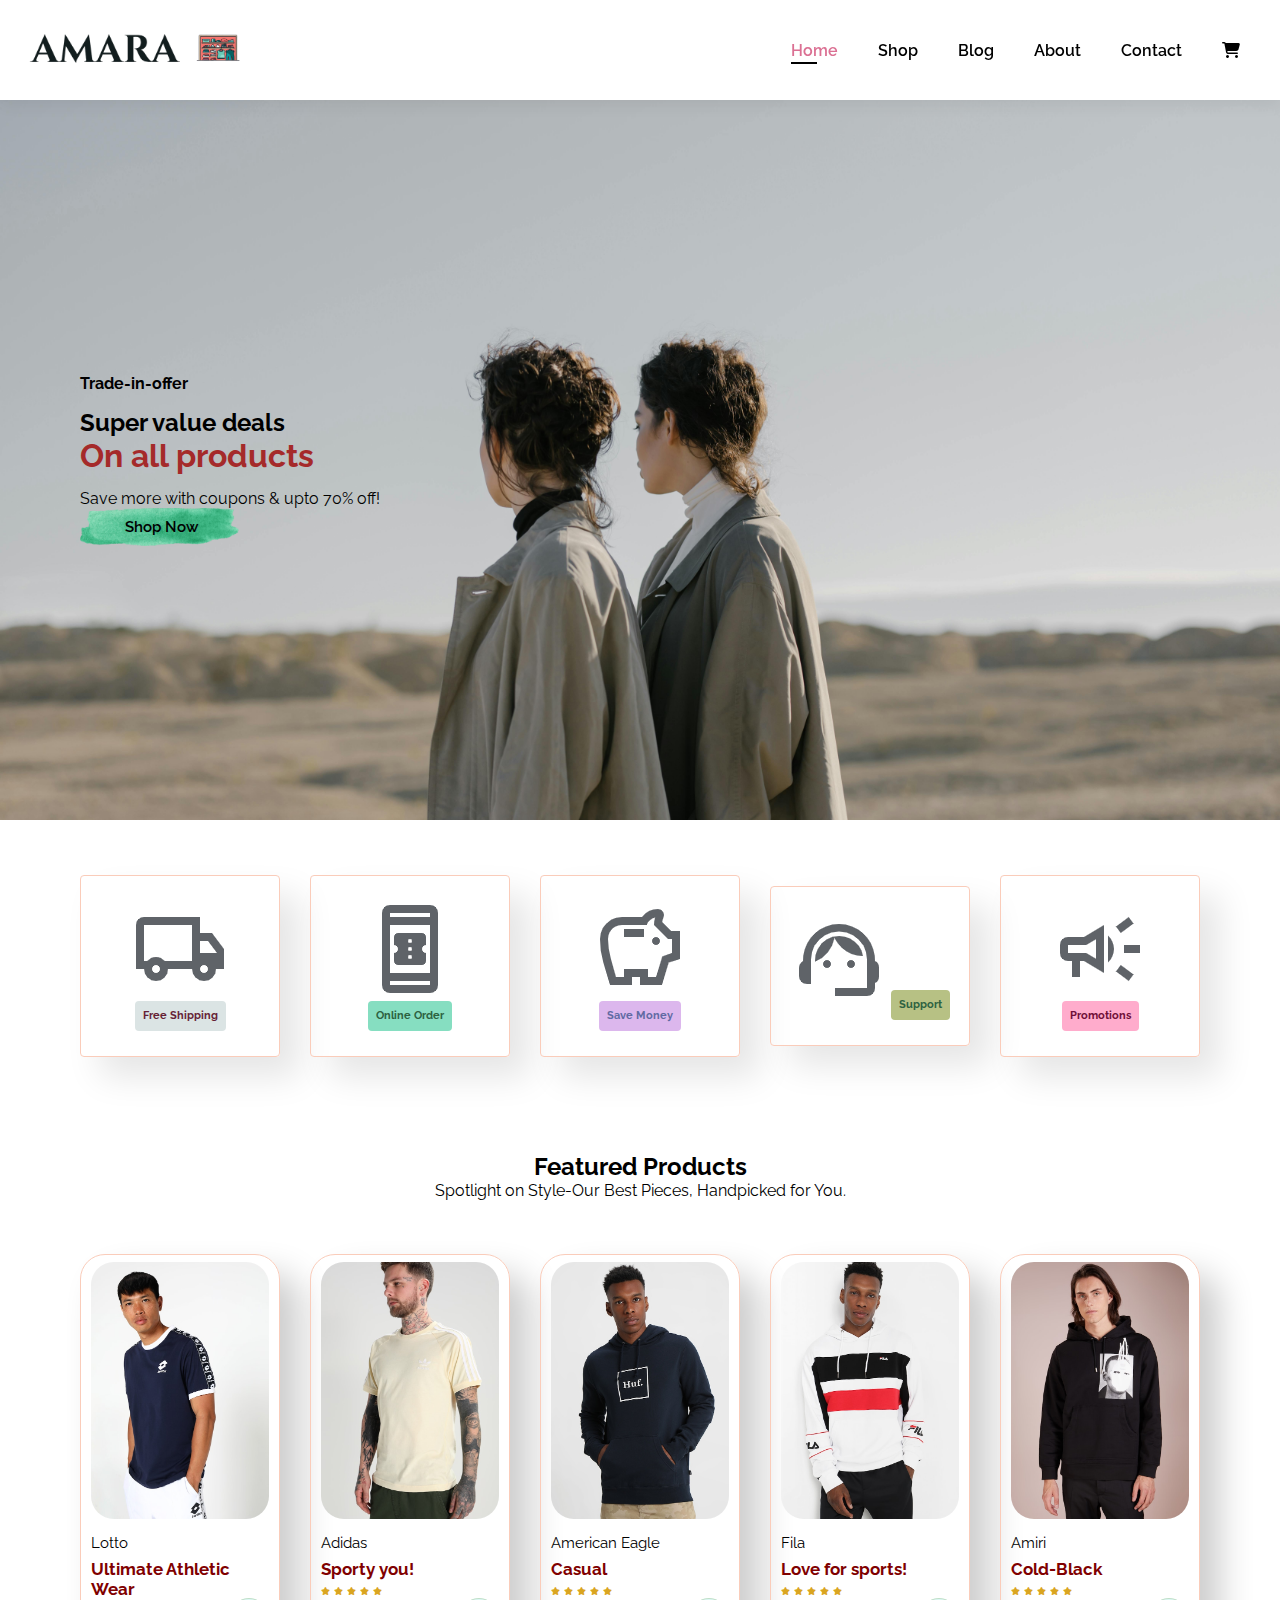
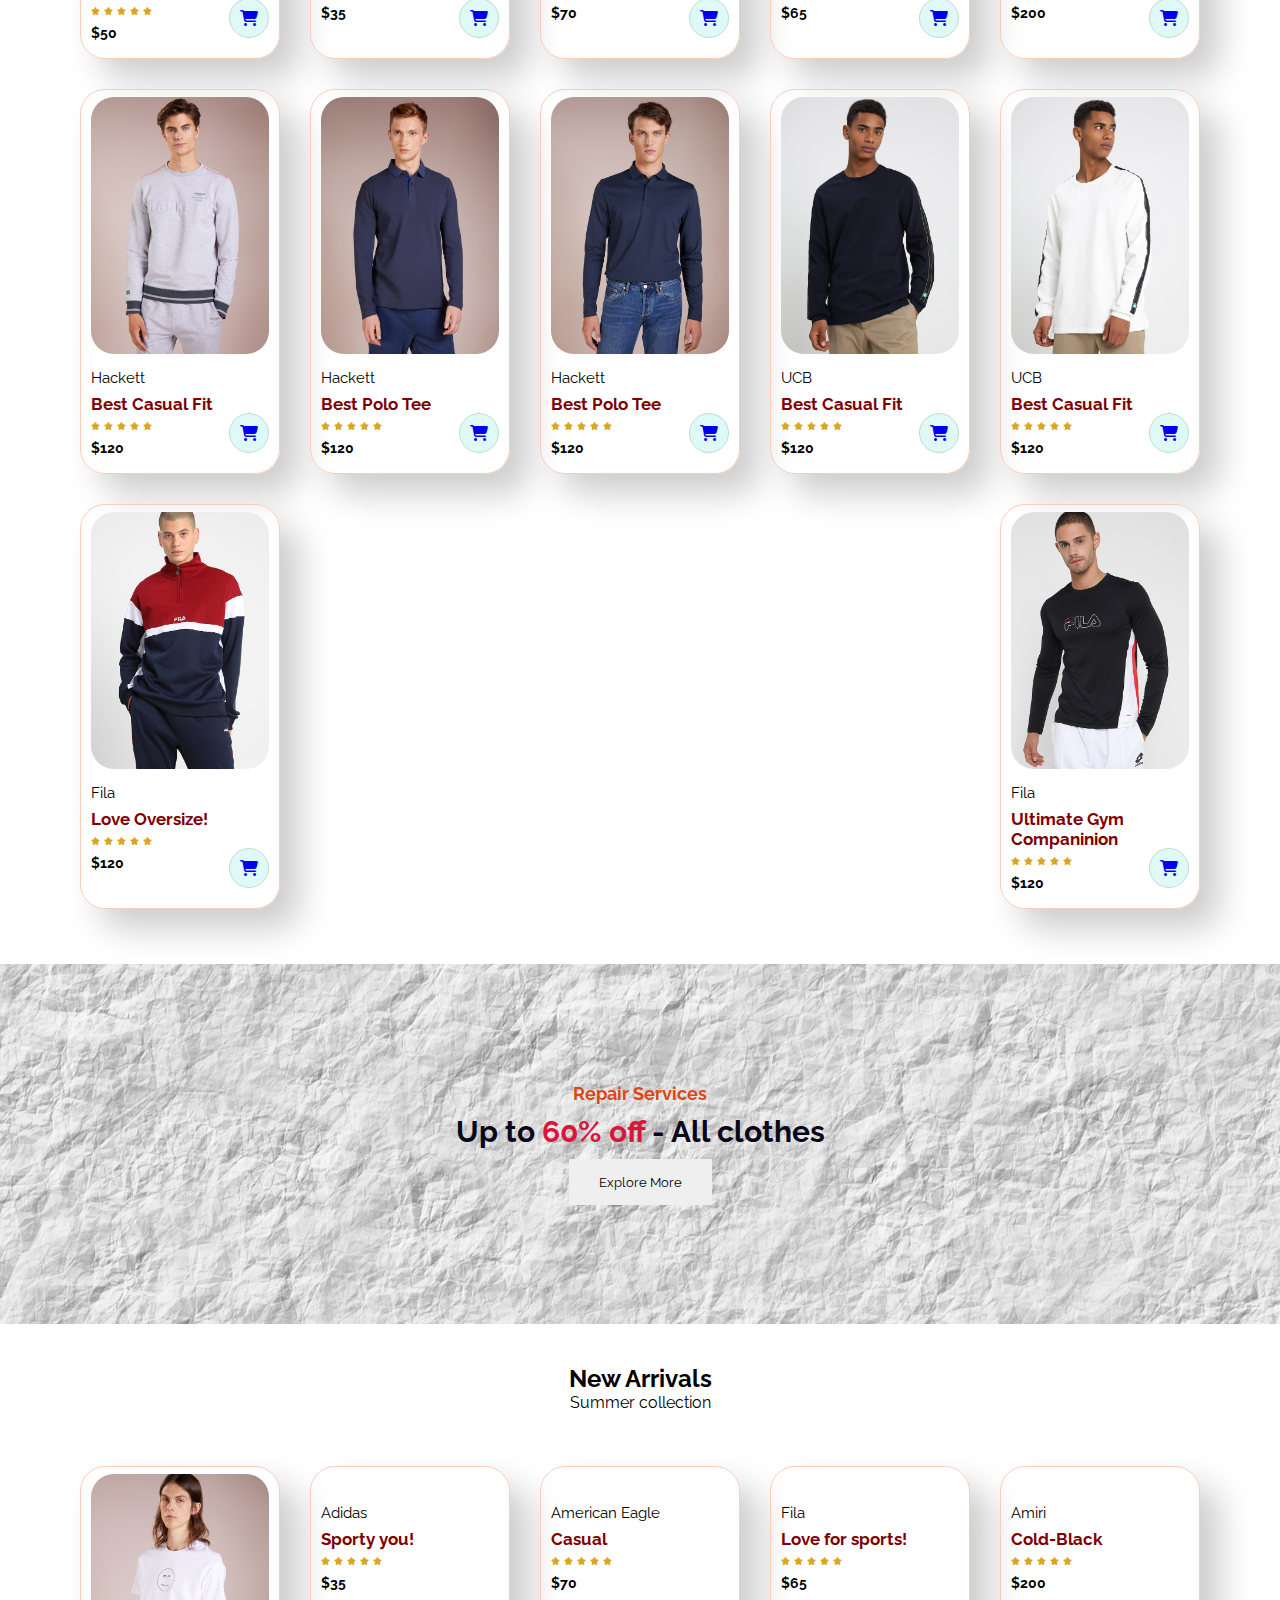
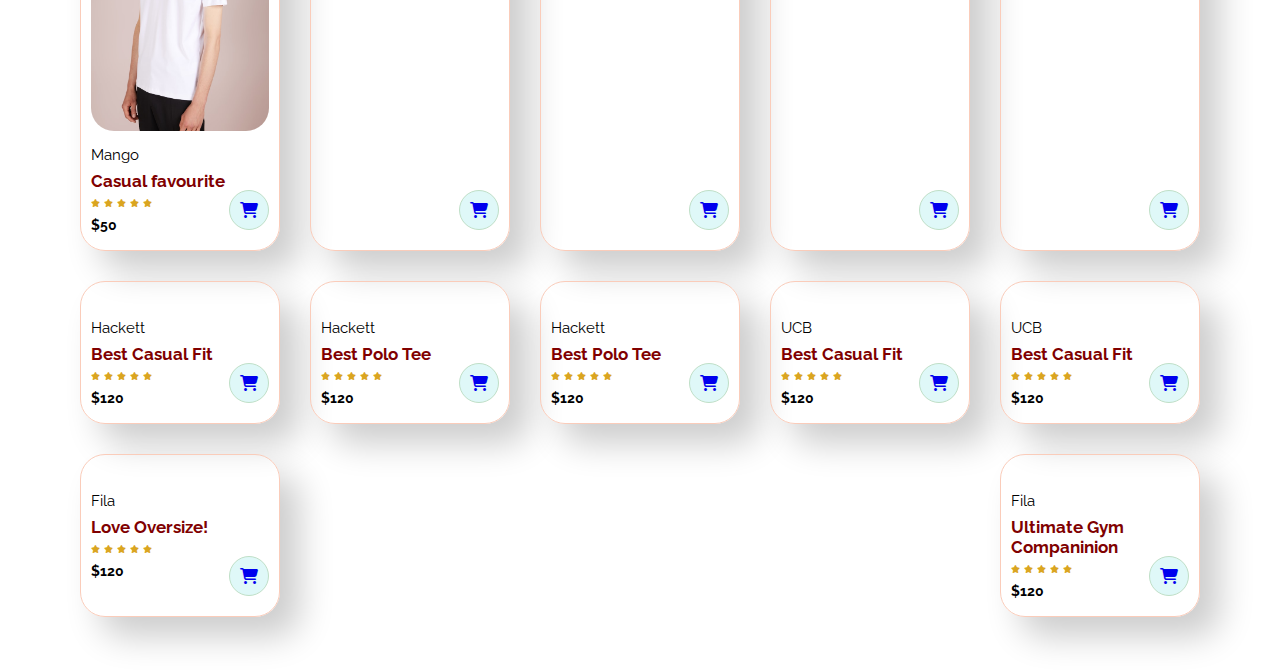
==== index.html @ f7cc9ead "New Clothes" ====
<!DOCTYPE html>
<html lang="en">
  <head>
    <meta charset="utf" />
    <meta http-equiv="X-UA-Compatible" content="IE=edge"/>
    <meta name="viewport" content="width=device-width , initial-scale=1.0"/>
    <title>TrendVault</title>
   

    <link rel="stylesheet" href="https://cdnjs.cloudflare.com/ajax/libs/font-awesome/6.4.0/css/all.min.css">
    <link  href="style.css"  rel="stylesheet"/>
  </head>
  <body>
    <section id="header">
    <a href="#"><img src="Images/logo-png-Photoroom.png"></a>
    <div><ul id="Navbar">
        <li><a  class="active " href="ecomm.html">Home</a></li>
        <li><a href="Shop.html">Shop</a></li>
        <li><a href="Blog.html">Blog</a></li>
        <li><a href="About.html">About</a></li>
        <li><a href="Contact.html">Contact</a></li>
        <li><a href="Cart.html">
            <i class="fa fa-shopping-cart"></i></a></li>
        
    
    </ul></div>

    </section>

    <section id="hero">
         <h4>Trade-in-offer</h4>
         <h2>Super value deals</h2>
         <h1>On all products</h1>
         <p>Save more with coupons & upto 70% off!</p>
         <button>Shop Now</button>


    </section>

    <section id="Feature" class="section-p1">


        <div class="feature-box">
            <img src ="Images/Images/local_shipping_24dp_5F6368_FILL0_wght400_GRAD0_opsz24.png"/>
            <h6>Free Shipping</h6>
        </div>


        <div class="feature-box">
            <img src ="Images/book_online_24dp_5F6368_FILL0_wght400_GRAD0_opsz24.png"/>
            <h6>Online Order</h6>
        </div>


        <div class="feature-box">
            <img src ="Images/savings_24dp_5F6368_FILL0_wght400_GRAD0_opsz24.png"/>
            <h6>Save Money</h6>
        </div>


        <div class="feature-box">
            <img src ="Images/support_agent_24dp_5F6368_FILL0_wght400_GRAD0_opsz24.png"/>
            <h6>Support</h6>
        </div>


        <div class="feature-box">
            <img src ="Images/campaign_24dp_5F6368_FILL0_wght400_GRAD0_opsz24.png"/>
            <h6>Promotions</h6>
        </div>
    </section>

    <section id="products" class="section-p1">
        <h2>Featured Products</h2>
        <p>Spotlight on Style-Our Best Pieces, Handpicked for You.</p>
        <br>
        <div class="pro-container">
            <div class="pro"><img src="Images/Product/1LO42D02R-K11@10.jpg" alt="">
                <div class="des">
                    <span>Lotto</span>
            <h5>Ultimate Athletic Wear</h5>
            <div class="star">
                <i class="fas fa-star"></i>
                <i class="fas fa-star"></i>
                <i class="fas fa-star"></i>
                <i class="fas fa-star"></i>
                <i class="fas fa-star"></i>
            </div>
            <h4>$50</h4>
        </div><div class="cart">
        <a href="#"><i class=" fa fa-solid fa-cart-shopping"></i></a></div>
    </div>



    <div class="pro"><img src="Images/Product/AD122O0AO-E11@10.jpg" alt="">
        <div class="des">
            <span>Adidas</span>
    <h5>Sporty you!</h5>
    <div class="star">
        <i class="fas fa-star"></i>
        <i class="fas fa-star"></i>
        <i class="fas fa-star"></i>
        <i class="fas fa-star"></i>
        <i class="fas fa-star"></i>
    </div>
    <h4>$35</h4>
</div><div class="cart">
<a href="#"><i class="fa fa-solid fa-cart-shopping"></i></a></div>
</div>



<div class="pro"><img src="Images/Product/H0H22S013-K11@10.jpg" alt="">
    <div class="des">
        <span>American Eagle</span>
<h5>Casual</h5>
<div class="star">
    <i class="fas fa-star"></i>
    <i class="fas fa-star"></i>
    <i class="fas fa-star"></i>
    <i class="fas fa-star"></i>
    <i class="fas fa-star"></i>
</div>
<h4>$70</h4>
</div><div class="cart">
<a href="#"><i class="fa fa-solid fa-cart-shopping"></i></a></div>
</div>



<div class="pro"><img src="Images/Product/1FI22S00V-A11@10.jpg" alt="">
    <div class="des">
        <span>Fila</span>
<h5>Love for sports!</h5>
<div class="star">
    <i class="fas fa-star"></i>
    <i class="fas fa-star"></i>
    <i class="fas fa-star"></i>
    <i class="fas fa-star"></i>
    <i class="fas fa-star"></i>
</div>
<h4>$65</h4>
</div><div class="cart">
<a href="#"><i class="fa fa-solid fa-cart-shopping"></i></a></div>
</div>



<div class="pro"><img src="Images/Product/0DB22S008-Q11@8.jpg" alt="">
    <div class="des">
        <span>Amiri</span>
<h5>Cold-Black</h5>
<div class="star">
    <i class="fas fa-star"></i>
    <i class="fas fa-star"></i>
    <i class="fas fa-star"></i>
    <i class="fas fa-star"></i>
    <i class="fas fa-star"></i>
</div>
<h4>$200</h4>
</div><div class="cart">
<a href="#"><i class="fa fa-solid fa-cart-shopping"></i></a></div>
</div>


<div class="pro"><img src="Images/Product/ASB22S005-C11@10.jpg" alt="">
    <div class="des">
        <span>Hackett</span>
<h5>Best Casual Fit</h5>
<div class="star">
    <i class="fas fa-star"></i>
    <i class="fas fa-star"></i>
    <i class="fas fa-star"></i>
    <i class="fas fa-star"></i>
    <i class="fas fa-star"></i>
</div>
<h4>$120</h4>
</div><div class="cart">
<a href="#"><i class="fa fa-solid fa-cart-shopping"></i></a></div>
</div>



<div class="pro"><img src="Images/Product/BG122P027-K12@7.jpg" alt="">
    <div class="des">
        <span>Hackett</span>
<h5>Best Polo Tee</h5>
<div class="star">
    <i class="fas fa-star"></i>
    <i class="fas fa-star"></i>
    <i class="fas fa-star"></i>
    <i class="fas fa-star"></i>
    <i class="fas fa-star"></i>
</div>
<h4>$120</h4>
</div><div class="cart">
<a href="#"><i class="fa fa-solid fa-cart-shopping"></i></a></div>
</div>




<div class="pro"><img src="Images/Product/BG122P025-K12@8.jpg" alt="">
    <div class="des">
        <span>Hackett</span>
<h5>Best Polo Tee</h5>
<div class="star">
    <i class="fas fa-star"></i>
    <i class="fas fa-star"></i>
    <i class="fas fa-star"></i>
    <i class="fas fa-star"></i>
    <i class="fas fa-star"></i>
</div>
<h4>$120</h4>
</div><div class="cart">
<a href="#"><i class="fa fa-solid fa-cart-shopping"></i></a></div>
</div>



<div class="pro"><img src="Images/Product/4BE22O03V-K11@9.jpg" alt="">
    <div class="des">
        <span>UCB</span>
<h5>Best Casual Fit</h5>
<div class="star">
    <i class="fas fa-star"></i>
    <i class="fas fa-star"></i>
    <i class="fas fa-star"></i>
    <i class="fas fa-star"></i>
    <i class="fas fa-star"></i>
</div>
<h4>$120</h4>
</div><div class="cart">
<a href="#"><i class="fa fa-solid fa-cart-shopping"></i></a></div>
</div>


<div class="pro"><img src="Images/Product/4BE22O03V-A11@9.jpg" alt="">
    <div class="des">
        <span>UCB</span>
<h5>Best Casual Fit</h5>
<div class="star">
    <i class="fas fa-star"></i>
    <i class="fas fa-star"></i>
    <i class="fas fa-star"></i>
    <i class="fas fa-star"></i>
    <i class="fas fa-star"></i>
</div>
<h4>$120</h4>
</div><div class="cart">
<a href="#"><i class="fa fa-solid fa-cart-shopping"></i></a></div>
</div>


<div class="pro"><img src="Images/Product/1FI22T006-K11@18.1.jpg" alt="">
    <div class="des">
        <span>Fila</span>
<h5>Love Oversize!</h5>
<div class="star">
    <i class="fas fa-star"></i>
    <i class="fas fa-star"></i>
    <i class="fas fa-star"></i>
    <i class="fas fa-star"></i>
    <i class="fas fa-star"></i>
</div>
<h4>$120</h4>
</div><div class="cart">
<a href="#"><i class="fa fa-solid fa-cart-shopping"></i></a></div>
</div>

<div class="pro"><img src="Images/Product/1FI42D011-Q11@9.jpg" alt="">
    <div class="des">
        <span>Fila</span>
<h5>Ultimate Gym Companinion</h5>
<div class="star">
    <i class="fas fa-star"></i>
    <i class="fas fa-star"></i>
    <i class="fas fa-star"></i>
    <i class="fas fa-star"></i>
    <i class="fas fa-star"></i>
</div>
<h4>$120</h4>
</div>
<div class="cart">
<a href="#"><i class="fa fa-solid fa-cart-shopping"></i>
</a>
</div>
</div>












        </div>
    </section>

    <section id="banner" class="section-p2">
        <h4>Repair Services</h4>
        <h2>Up to <span> 60% off</span> - All clothes</h2>
        <button>Explore More</button>
    </section>


    <section id="products" class="section-p1">
        <h2>New Arrivals</h2>
        <p>Summer collection</p>
        <br>
        <div class="pro-container">
            <div class="pro"><img src="Images/Product/0DB22O007-A11@8.jpg" alt="">
                <div class="des">
                    <span>Mango</span>
            <h5>Casual favourite</h5>
            <div class="star">
                <i class="fas fa-star"></i>
                <i class="fas fa-star"></i>
                <i class="fas fa-star"></i>
                <i class="fas fa-star"></i>
                <i class="fas fa-star"></i>
            </div>
            <h4>$50</h4>
        </div><div class="cart">
        <a href="#"><i class=" fa fa-solid fa-cart-shopping "></i></a></div>
    </div>



    <div class="pro"><img src="Images/Product/Summer collection/DRI22O007-C11@6.jpg" alt="">
        <div class="des">
            <span>Adidas</span>
    <h5>Sporty you!</h5>
    <div class="star">
        <i class="fas fa-star"></i>
        <i class="fas fa-star"></i>
        <i class="fas fa-star"></i>
        <i class="fas fa-star"></i>
        <i class="fas fa-star"></i>
    </div>
    <h4>$35</h4>
</div><div class="cart">
<a href="#"><i class="fa fa-solid fa-cart-shopping"></i></a></div>
</div>



<div class="pro"><img src="Images/Product/Summer collection/EA722O000-Q11@8.jpg" alt="">
    <div class="des">
        <span>American Eagle</span>
<h5>Casual</h5>
<div class="star">
    <i class="fas fa-star"></i>
    <i class="fas fa-star"></i>
    <i class="fas fa-star"></i>
    <i class="fas fa-star"></i>
    <i class="fas fa-star"></i>
</div>
<h4>$70</h4>
</div><div class="cart">
<a href="#"><i class="fa fa-solid fa-cart-shopping"></i></a></div>
</div>



<div class="pro"><img src="Images/Product/Summer collection/ED122O0FS-K11@8.jpg" alt="">
    <div class="des">
        <span>Fila</span>
<h5>Love for sports!</h5>
<div class="star">
    <i class="fas fa-star"></i>
    <i class="fas fa-star"></i>
    <i class="fas fa-star"></i>
    <i class="fas fa-star"></i>
    <i class="fas fa-star"></i>
</div>
<h4>$65</h4>
</div><div class="cart">
<a href="#"><i class="fa fa-solid fa-cart-shopping"></i></a></div>
</div>



<div class="pro"><img src="Images/Product/Summer collection/ED122O0I4-G11@13.1.jpg" alt="">
    <div class="des">
        <span>Amiri</span>
<h5>Cold-Black</h5>
<div class="star">
    <i class="fas fa-star"></i>
    <i class="fas fa-star"></i>
    <i class="fas fa-star"></i>
    <i class="fas fa-star"></i>
    <i class="fas fa-star"></i>
</div>
<h4>$200</h4>
</div><div class="cart">
<a href="#"><i class="fa fa-solid fa-cart-shopping"></i></a></div>
</div>


<div class="pro"><img src="Images/Product/Summer collection/EL922O00C-K11@10.1.jpg" alt="">
    <div class="des">
        <span>Hackett</span>
<h5>Best Casual Fit</h5>
<div class="star">
    <i class="fas fa-star"></i>
    <i class="fas fa-star"></i>
    <i class="fas fa-star"></i>
    <i class="fas fa-star"></i>
    <i class="fas fa-star"></i>
</div>
<h4>$120</h4>
</div><div class="cart">
<a href="#"><i class="fa fa-solid fa-cart-shopping"></i></a></div>
</div>



<div class="pro"><img src="Images/Product/Summer collection/FA522O011-G11@10.jpg" alt="">
    <div class="des">
        <span>Hackett</span>
<h5>Best Polo Tee</h5>
<div class="star">
    <i class="fas fa-star"></i>
    <i class="fas fa-star"></i>
    <i class="fas fa-star"></i>
    <i class="fas fa-star"></i>
    <i class="fas fa-star"></i>
</div>
<h4>$120</h4>
</div><div class="cart">
<a href="#"><i class="fa fa-solid fa-cart-shopping"></i></a></div>
</div>




<div class="pro"><img src="Images/Product/Summer collection/FI022O02K-C11@8.jpg" alt="">
    <div class="des">
        <span>Hackett</span>
<h5>Best Polo Tee</h5>
<div class="star">
    <i class="fas fa-star"></i>
    <i class="fas fa-star"></i>
    <i class="fas fa-star"></i>
    <i class="fas fa-star"></i>
    <i class="fas fa-star"></i>
</div>
<h4>$120</h4>
</div><div class="cart">
<a href="#"><i class="fa fa-solid fa-cart-shopping"></i></a></div>
</div>



<div class="pro"><img src="Images/Product/Summer collection/FK022O03H-A11@10.jpg" alt="">
    <div class="des">
        <span>UCB</span>
<h5>Best Casual Fit</h5>
<div class="star">
    <i class="fas fa-star"></i>
    <i class="fas fa-star"></i>
    <i class="fas fa-star"></i>
    <i class="fas fa-star"></i>
    <i class="fas fa-star"></i>
</div>
<h4>$120</h4>
</div><div class="cart">
<a href="#"><i class="fa fa-solid fa-cart-shopping"></i></a></div>
</div>


<div class="pro"><img src="Images/Product/Summer collection/H1422O001-A11@14.jpg" alt="">
    <div class="des">
        <span>UCB</span>
<h5>Best Casual Fit</h5>
<div class="star">
    <i class="fas fa-star"></i>
    <i class="fas fa-star"></i>
    <i class="fas fa-star"></i>
    <i class="fas fa-star"></i>
    <i class="fas fa-star"></i>
</div>
<h4>$120</h4>
</div><div class="cart">
<a href="#"><i class="fa fa-solid fa-cart-shopping"></i></a></div>
</div>


<div class="pro"><img src="Images/Product/Summer collection/HL122O002-A11@13.jpg" alt="">
    <div class="des">
        <span>Fila</span>
<h5>Love Oversize!</h5>
<div class="star">
    <i class="fas fa-star"></i>
    <i class="fas fa-star"></i>
    <i class="fas fa-star"></i>
    <i class="fas fa-star"></i>
    <i class="fas fa-star"></i>
</div>
<h4>$120</h4>
</div><div class="cart">
<a href="#"><i class="fa fa-solid fa-cart-shopping"></i></a></div>
</div>

<div class="pro"><img src="Images/Product/Summer collection/GU122O0BD-A11@12.jpg" alt="">
    <div class="des">
        <span>Fila</span>
<h5>Ultimate Gym Companinion</h5>
<div class="star">
    <i class="fas fa-star"></i>
    <i class="fas fa-star"></i>
    <i class="fas fa-star"></i>
    <i class="fas fa-star"></i>
    <i class="fas fa-star"></i>
</div>
<h4>$120</h4>
</div>
<div class="cart">
<a href="#"><i class="fa fa-solid fa-cart-shopping"></i>
</a>
</div>
</div>












        </div>
    </section>

   

    <script src="script.js"></script>
  </body>
</html>
---- style.css ----
@import url('https://fonts.googleapis.com/css2?family=Raleway:wght@400;700&display=swap');


* {

    margin: 0;
    padding: 0;
    font-family:"raleway", sans-serif;
    box-sizing: border-box;
}

h1{}
h2{}
h3{}
h4{}
h5{}
h6{}
#header{

height: 100px;
    display: flex;
    align-items: center;
    justify-content: space-between;
    padding: 10px 20px;
    background-color: white;
    box-shadow: 0 5px 15px rgba(0, 0, 0, 0.06);
    z-index: 999;
    position: sticky;
    top: 0;
    left: 0;

}

#header img{
    height: 80px;
}








#Navbar{
    
    display: flex;
    align-items: center;
    justify-content: center;
}

#Navbar li{
    list-style: none;
    padding: 0 20px;
    position: relative;
}


#Navbar li a{
    text-decoration: none;
    font-size: 16px;
    font-weight: 600;
    color:black;
    transition: 0.3s ease;
}

#Navbar li a:hover, #Navbar li a.active{
    color: palevioletred;
}

#Navbar li a.active::after, #Navbar li a:hover::after{
    content: "";
    width: 30%;
height: 2px;
background-color:  black;
position:absolute;
bottom: -4px;
left: 20px;
}

#hero{background-image: url(Images/pexels-cottonbro-5119526.jpg);
height: 80vh;
max-width: 100%;
background-position:top 40% right 0;
background-size: cover;
background-repeat: no-repeat;
padding: 0 80px;
display: flex;
flex-direction: column;
align-items: flex-start;
justify-content: center;
overflow: hidden;


}

#hero h4{
    padding-bottom: 15px;

}



#hero h1{ padding-bottom: 15px;
color: brown;}

#hero button{ 

    background-image: url(Images/toppng.com-large-green-brush-stroke-1024x245.png);
    background-color:transparent;
    background-size: contain;
    background-repeat: no-repeat;
    border: 0;
    color:black;
    padding: 10px 45px 10px 45px;
    cursor: pointer;
    font-weight: 600;
    font-size: 15px;
    
}


.section-p1{
    padding: 40px 80px;
}


.section-p2{
    padding: 100px 0;
}

#Feature {
    display: flex;
    align-items: center;
    justify-content: space-between;
    flex-wrap: wrap;
}

#Feature .feature-box{

    width: 200px;
    text-align: center;
    padding: 25px 15px ;
    box-shadow: 20px 20px 34px rgba(0, 0, 0, 0.1);
    border: 1px solid rgb(250, 204, 186);
    box-sizing: border-box;
    border-radius: 4px;
    margin: 15px 0;
}

#Feature .feature-box:hover{
    box-shadow: 10px 10px 54px rgba(0, 0, 0, 0.1);
    cursor: pointer;
}

#Feature .feature-box h6{
    padding: 10px 8px 9px 8px;
    line-height: 1;
    color:rgb(102, 31, 54);
    border-radius: 4px;
    background-color: rgb(219, 228, 228);
    display: inline-block;
    
}

#Feature .feature-box:nth-child(2) h6{
    background-color: rgb(134, 222, 193);
    color: rgb(45, 98, 65);
}

#Feature .feature-box:nth-child(3) h6{
    background-color: rgb(220, 183, 237);
    color: rgb(97, 106, 163);
}

#Feature .feature-box:nth-child(4) h6{
    background-color: rgb(183, 193, 132);
    color: rgb(45, 98, 65);
}
#Feature .feature-box:nth-child(5) h6{
    background-color: rgb(255, 172, 204);
    color: rgb(112, 15, 56);
}

#products {
    text-align: center;
    
    
}
#products .pro-container{
    display: flex;
    justify-content: space-between;
    padding-top: 20px;
    flex-wrap: wrap;
}

#products .pro{
    width: 15%;
    min-width: 200px;
    padding: 7px 10px;
    border: 1px solid rgb(250, 204, 186);
    border-radius: 25px;
    cursor: pointer;
    box-shadow: 20px 20px 34px rgba(0, 0, 0, 0.2);
    margin: 15px 0;
    position: relative;
}

#products .pro:hover{
    box-shadow: 10px 10px 54px rgba(0,0,0,0.1);
}


#products .pro img{
    width: 100%;
    border-radius: 23px;
}

#products .pro .des{ 
    text-align: start;
    padding: 10px 0;
}

#products .pro .des span{
    font-size: 15px;
    color: black;
}

#products .pro .des h5{
    padding-top: 7px;
    color: maroon;
    font-size: 17px;
}

#products .pro .des i{
    color: goldenrod;
    font-size: 8px;
}

#products .pro .des h4{
    font-size: 14px;
    font-weight: 700;
    padding-top: 7px;
}

#products .pro .cart   {
    position: absolute;
    bottom: 20px;
    right: 10px;
    width: 40px;
    height: 40px;
    line-height: 40px;
    border-radius: 50px;
    font-weight: 500;
    background-color: rgb(223, 248, 248);
    
    border: 1px solid rgb(191, 223, 199);
        
   
}

#banner{ 
    text-align: center;
    align-items: center;
}

#banner {
    background-image: url(Images/banner-1571858_1280.jpg);
    background-size: cover;
    background-position: top 40% right 0;
    background-repeat: repeat;
    flex-direction: column;
    display: flex;
    justify-content: center;
    align-items: center;
    text-align: center;
    width: 100%;
    height: 40vh;
}

#banner h4{
    font-size: 18px;
    text-decoration: none;
    color: rgb(220, 70, 20);
}

#banner h2{
    padding: 10px 0;
    font-size: 30px;
    color: rgb(7, 7, 26);
}

#banner h2 span{
    padding: 10px 0;
    font-size: 30px;
    color: crimson;
}

#banner button{
    padding: 15px 30px;
    border: 0;
    cursor: pointer;
   
    
}

#banner button:hover{
    
    text-decoration: none;
    font-size: 1rem;
    transition: 0.2s ease;
    background-color: rgb(33, 122, 94);
    color: white;
    
}
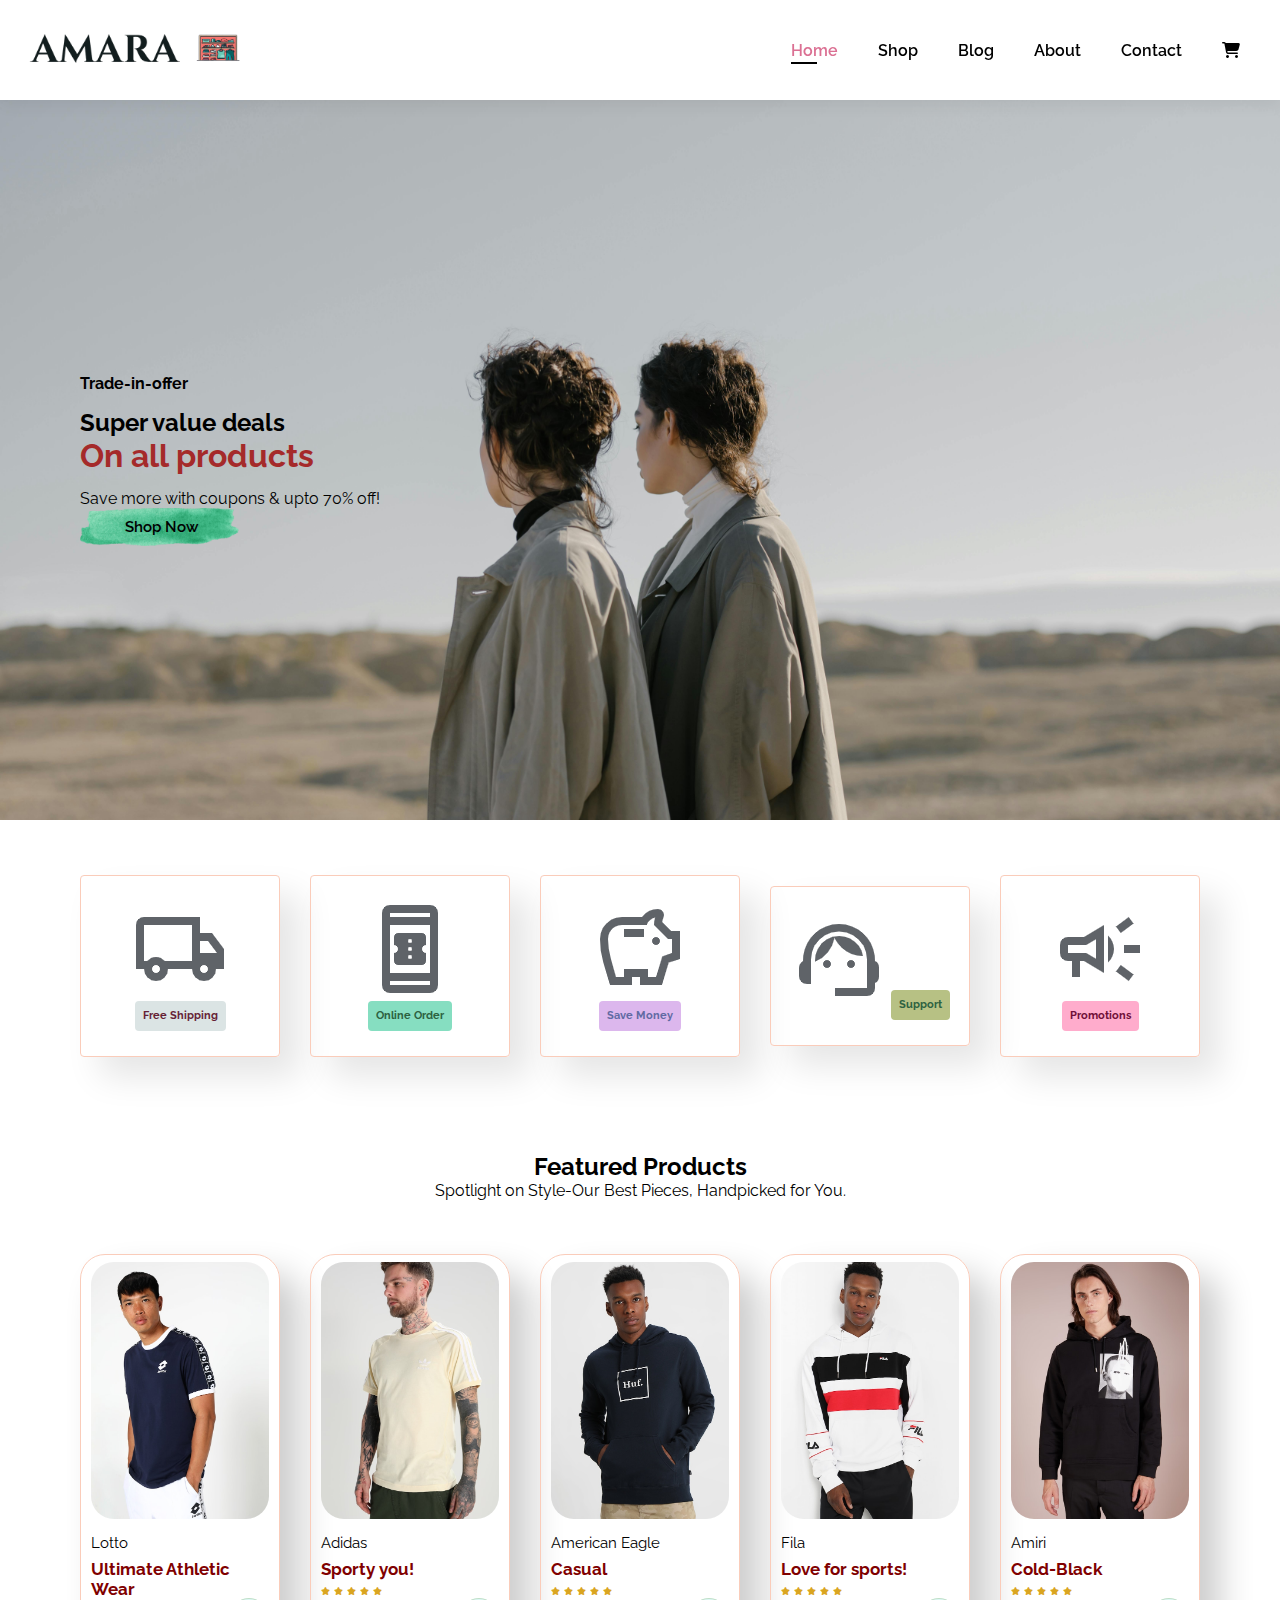
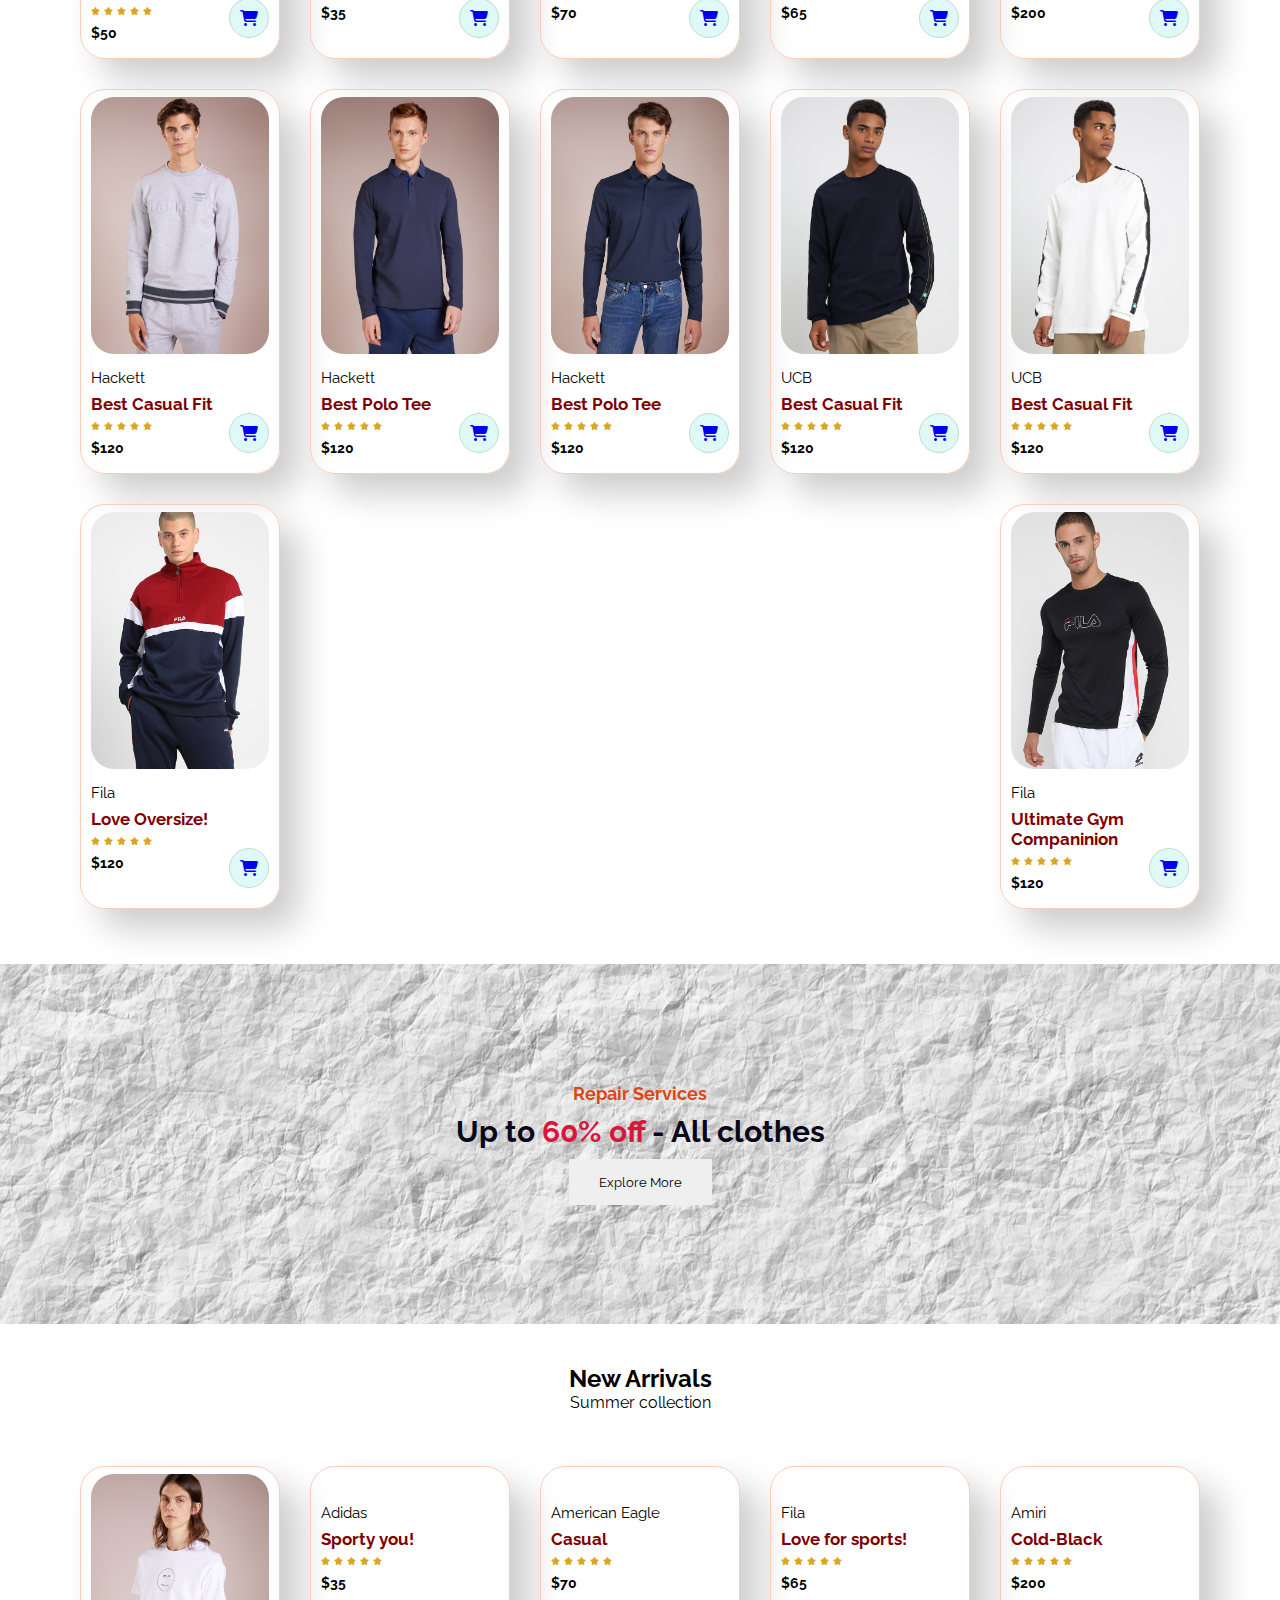
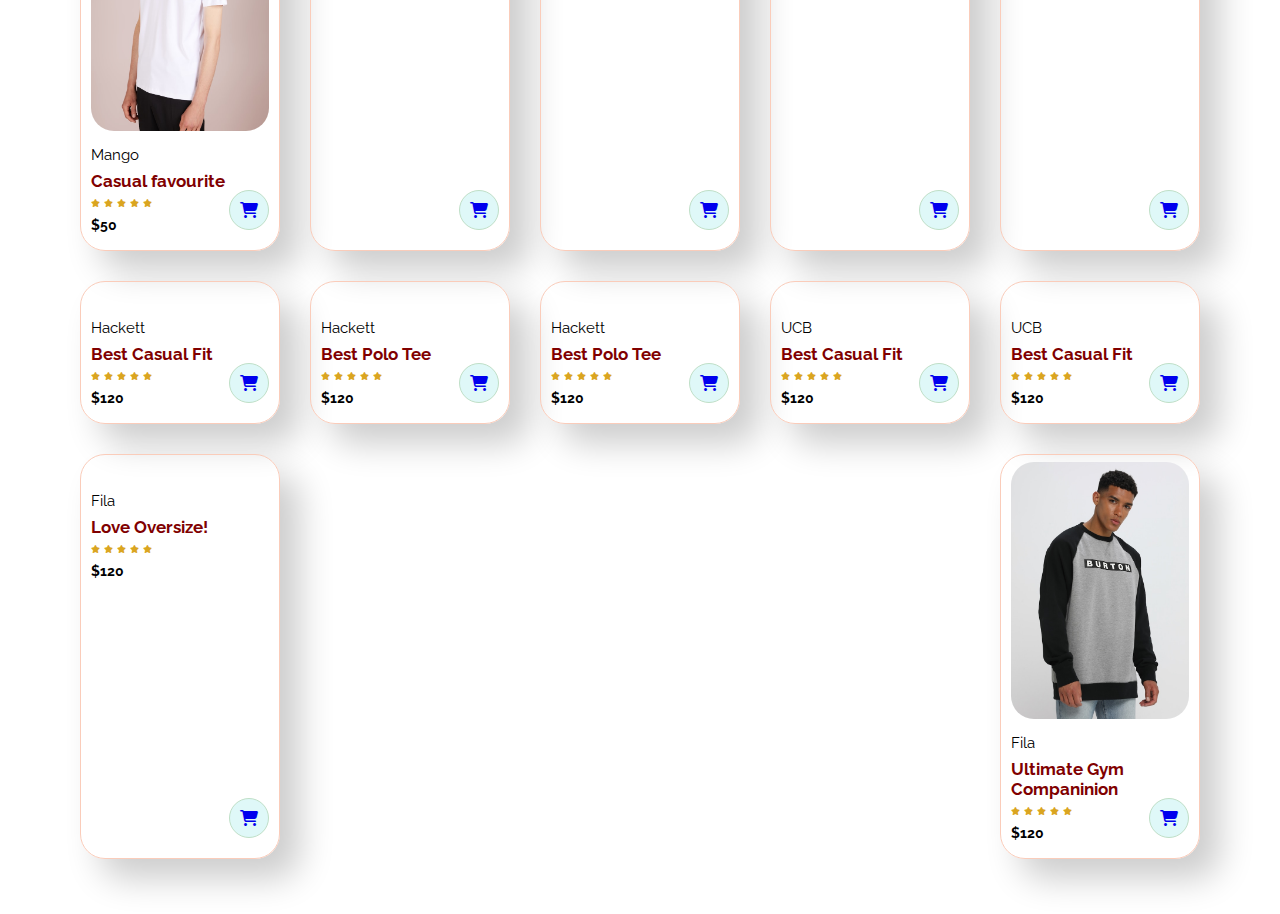
==== commit d8ca8c99: "new one" ====
--- a/index.html
+++ b/index.html
@@ -508,7 +508,7 @@
 <a href="#"><i class="fa fa-solid fa-cart-shopping"></i></a></div>
 </div>
 
-<div class="pro"><img src="Images/Product/Summer collection/GU122O0BD-A11@12.jpg" alt="">
+<div class="pro"><img src="Images/Product/B1742G00W-C11@10.jpg" alt="">
     <div class="des">
         <span>Fila</span>
 <h5>Ultimate Gym Companinion</h5>
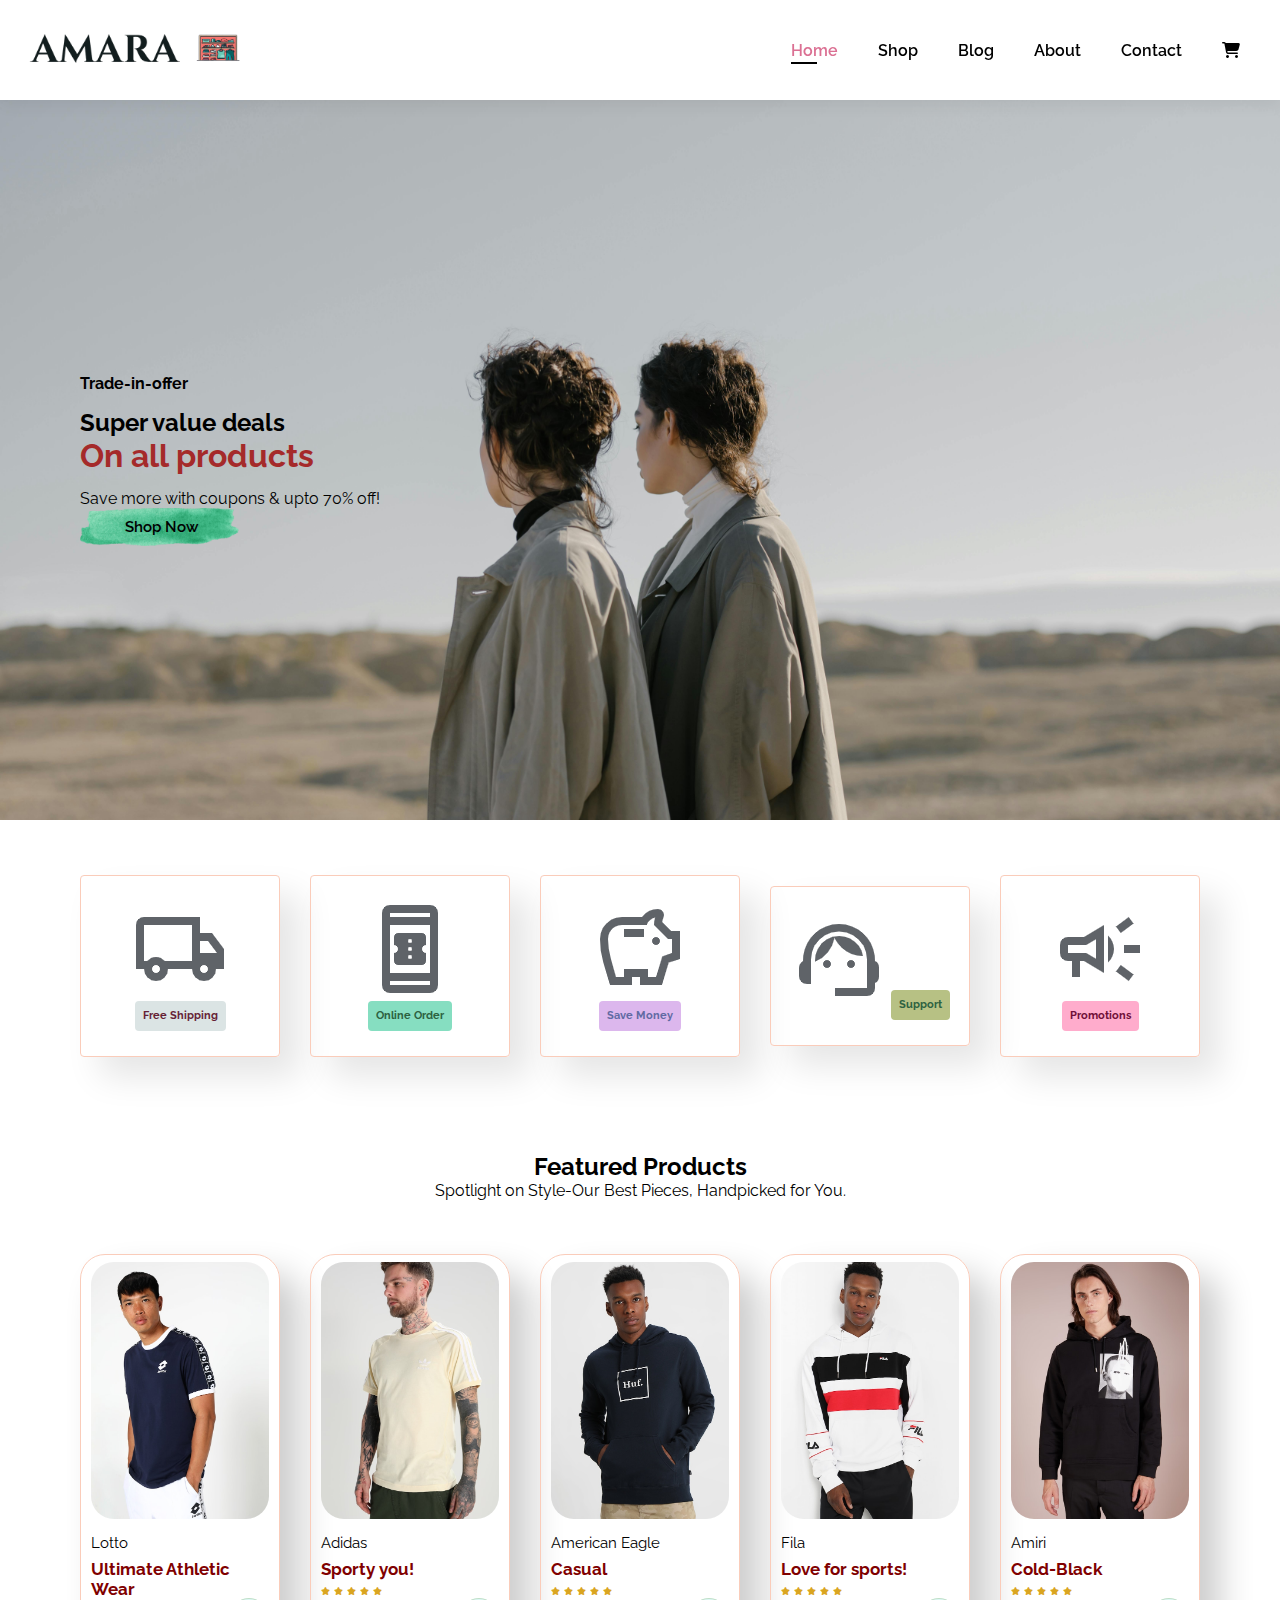
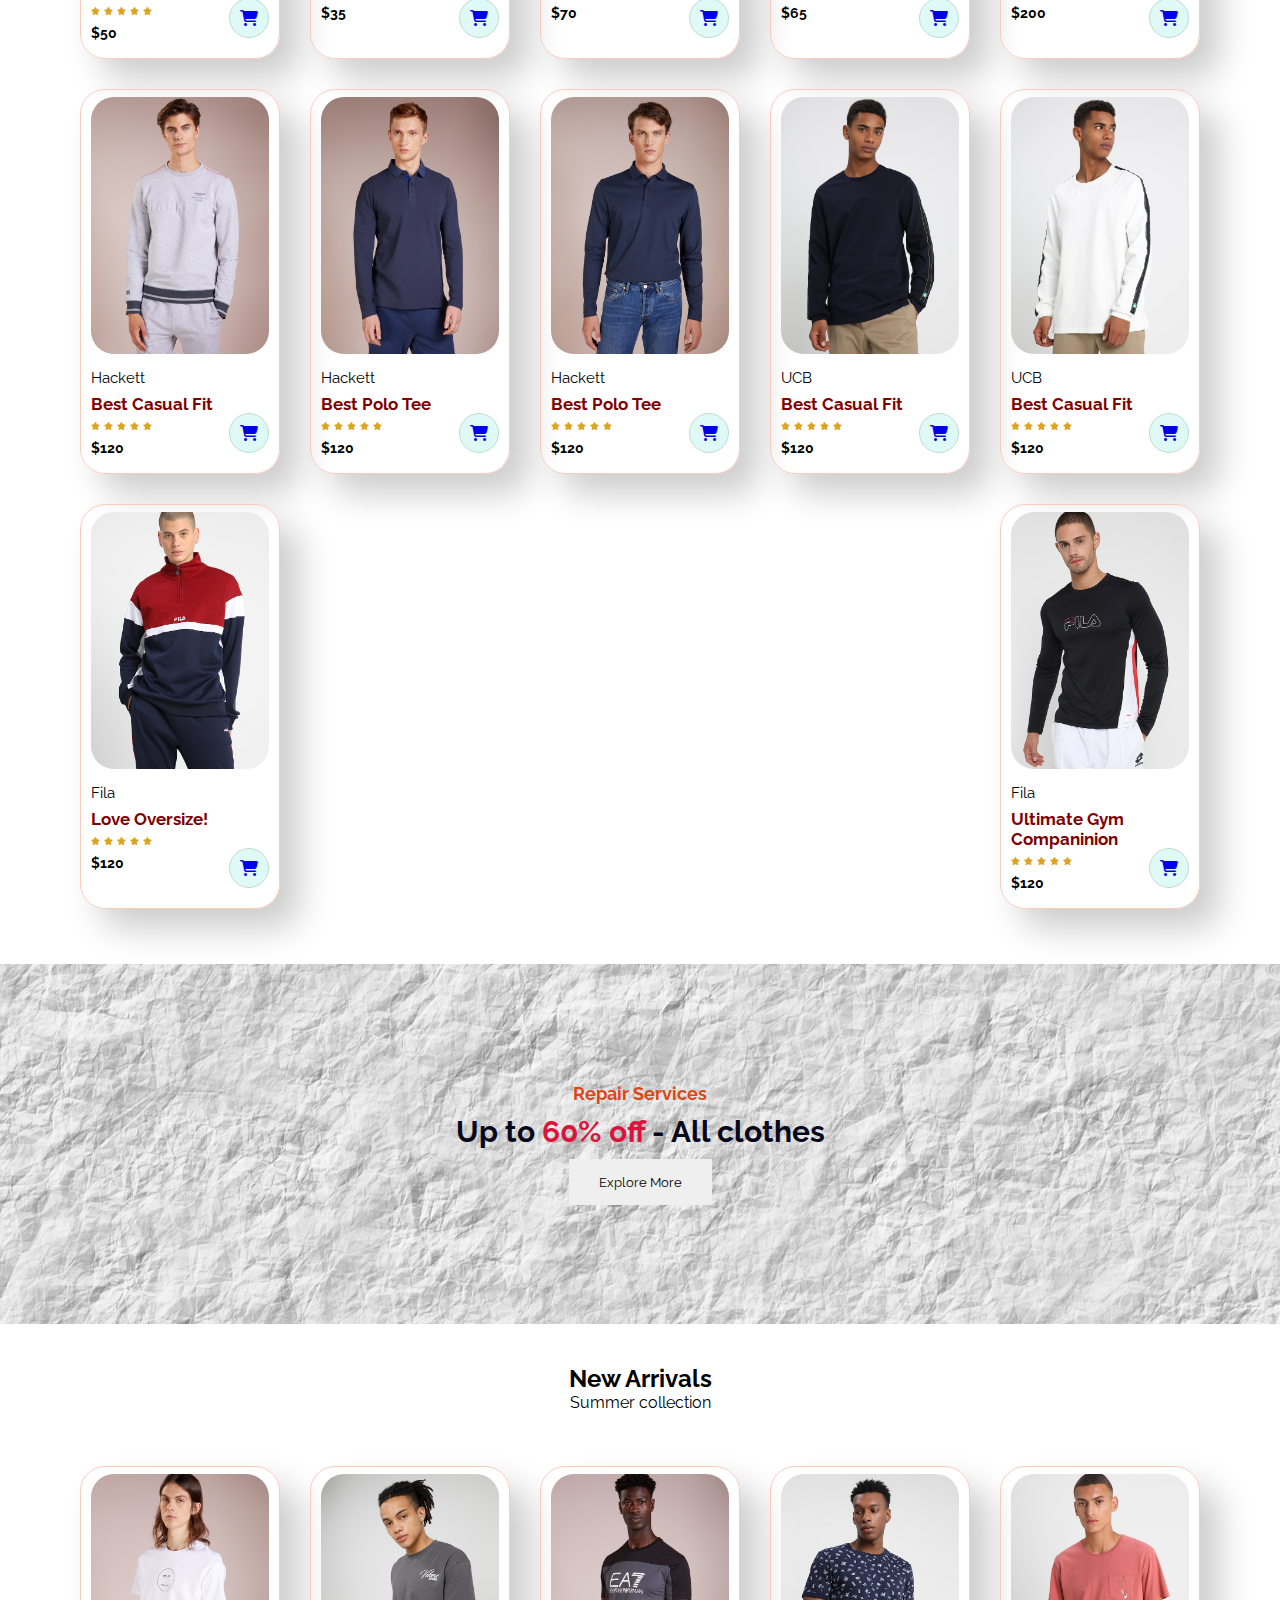
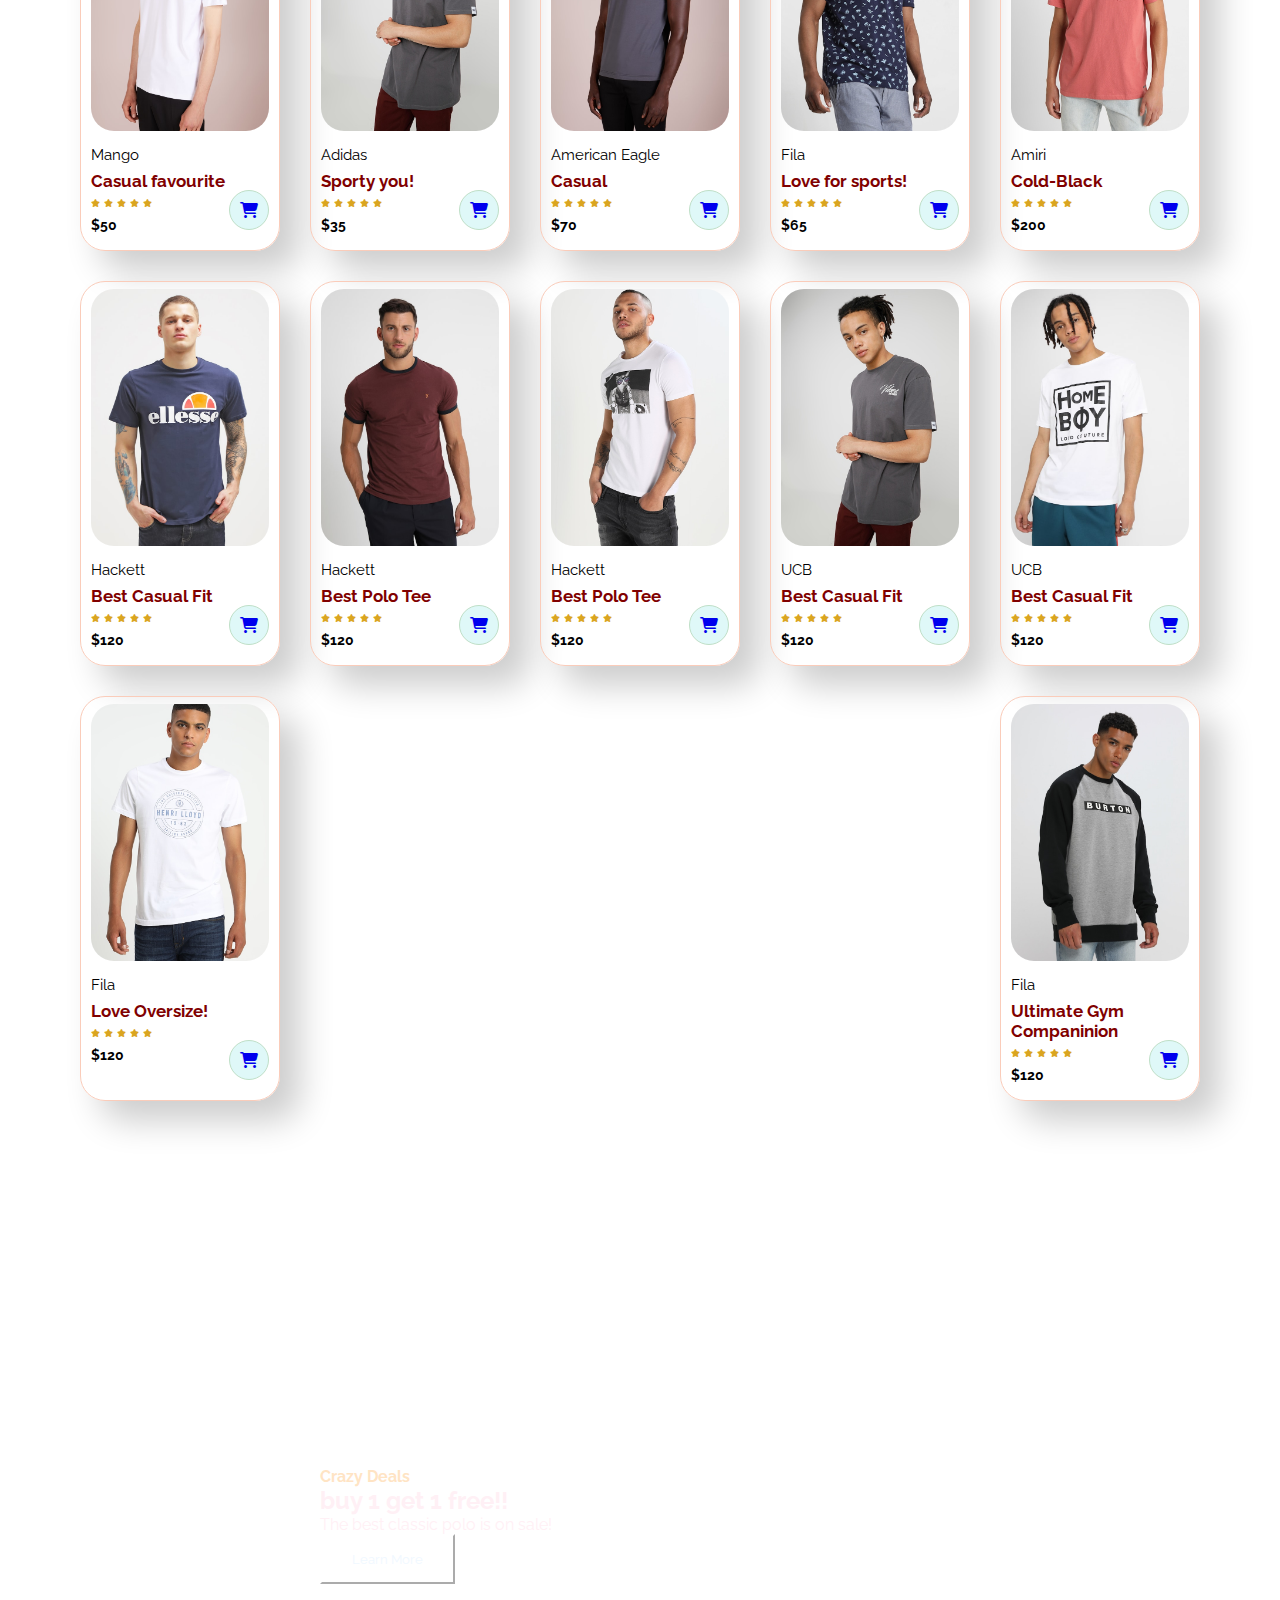
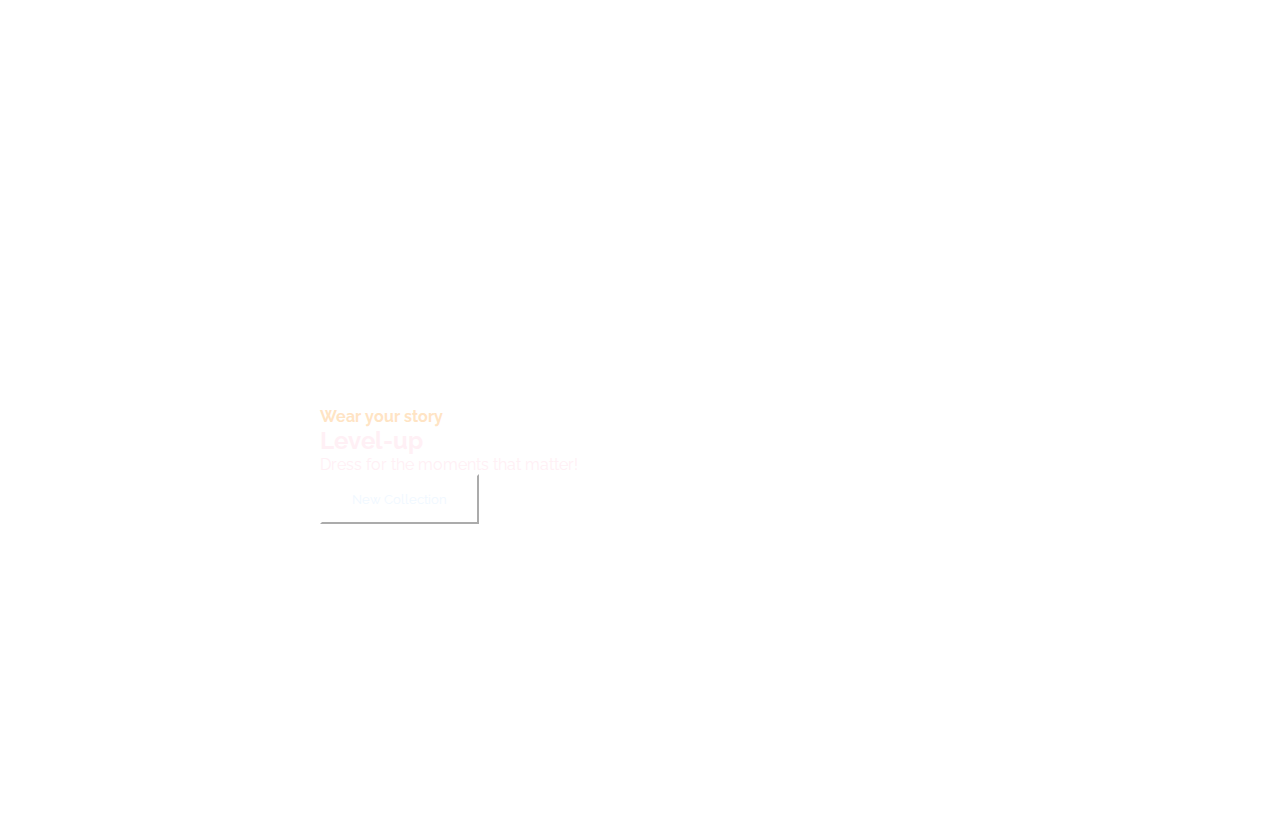
==== commit d5e8d6dc: "modified the site" ====
--- a/index.html
+++ b/index.html
@@ -332,7 +332,7 @@
 
 
 
-    <div class="pro"><img src="Images/Product/Summer collection/DRI22O007-C11@6.jpg" alt="">
+    <div class="pro"><img src="Images/Product/Summer/DRI22O007-C11@6.jpg" alt="">
         <div class="des">
             <span>Adidas</span>
     <h5>Sporty you!</h5>
@@ -350,7 +350,7 @@
 
 
 
-<div class="pro"><img src="Images/Product/Summer collection/EA722O000-Q11@8.jpg" alt="">
+<div class="pro"><img src="Images/Product/Summer/EA722O000-Q11@8.jpg" alt="">
     <div class="des">
         <span>American Eagle</span>
 <h5>Casual</h5>
@@ -368,7 +368,7 @@
 
 
 
-<div class="pro"><img src="Images/Product/Summer collection/ED122O0FS-K11@8.jpg" alt="">
+<div class="pro"><img src="Images/Product/Summer/ED122O0FS-K11@8.jpg" alt="">
     <div class="des">
         <span>Fila</span>
 <h5>Love for sports!</h5>
@@ -386,7 +386,7 @@
 
 
 
-<div class="pro"><img src="Images/Product/Summer collection/ED122O0I4-G11@13.1.jpg" alt="">
+<div class="pro"><img src="Images/Product/Summer/ED122O0I4-G11@13.1.jpg" alt="">
     <div class="des">
         <span>Amiri</span>
 <h5>Cold-Black</h5>
@@ -403,7 +403,7 @@
 </div>
 
 
-<div class="pro"><img src="Images/Product/Summer collection/EL922O00C-K11@10.1.jpg" alt="">
+<div class="pro"><img src="Images/Product/Summer/EL922O00C-K11@10.1.jpg" alt="">
     <div class="des">
         <span>Hackett</span>
 <h5>Best Casual Fit</h5>
@@ -421,7 +421,7 @@
 
 
 
-<div class="pro"><img src="Images/Product/Summer collection/FA522O011-G11@10.jpg" alt="">
+<div class="pro"><img src="Images/Product/Summer/FA522O011-G11@10.jpg" alt="">
     <div class="des">
         <span>Hackett</span>
 <h5>Best Polo Tee</h5>
@@ -440,7 +440,7 @@
 
 
 
-<div class="pro"><img src="Images/Product/Summer collection/FI022O02K-C11@8.jpg" alt="">
+<div class="pro"><img src="Images/Product/Summer/FK022O03H-A11@10.jpg" alt="">
     <div class="des">
         <span>Hackett</span>
 <h5>Best Polo Tee</h5>
@@ -458,7 +458,7 @@
 
 
 
-<div class="pro"><img src="Images/Product/Summer collection/FK022O03H-A11@10.jpg" alt="">
+<div class="pro"><img src="Images/Product/Summer/DRI22O007-C11@6.jpg" alt="">
     <div class="des">
         <span>UCB</span>
 <h5>Best Casual Fit</h5>
@@ -475,7 +475,7 @@
 </div>
 
 
-<div class="pro"><img src="Images/Product/Summer collection/H1422O001-A11@14.jpg" alt="">
+<div class="pro"><img src="Images/Product/Summer/H1422O001-A11@14.jpg" alt="">
     <div class="des">
         <span>UCB</span>
 <h5>Best Casual Fit</h5>
@@ -492,7 +492,7 @@
 </div>
 
 
-<div class="pro"><img src="Images/Product/Summer collection/HL122O002-A11@13.jpg" alt="">
+<div class="pro"><img src="Images/Product/Summer/HL122O002-A11@13.jpg" alt="">
     <div class="des">
         <span>Fila</span>
 <h5>Love Oversize!</h5>
@@ -541,6 +541,22 @@
         </div>
     </section>
 
+    <section id="sm-banner" class="section-p2">
+
+        <div class="banner-box">
+            <h4>Crazy Deals</h4>
+            <h2>buy 1 get 1 free!!</h2>
+            <span>The best classic polo is on sale!</span>
+            <button>Learn More</button>
+        </div>
+        <div class="banner-box2">
+            <h4>Wear your story</h4>
+            <h2>Level-up</h2>
+            <span>Dress for the moments that matter!</span>
+            <button>New Collection</button>
+        </div>
+    </section>
+
    
 
     <script src="script.js"></script>
--- a/style.css
+++ b/style.css
@@ -268,7 +268,7 @@
     background-image: url(Images/banner-1571858_1280.jpg);
     background-size: cover;
     background-position: top 40% right 0;
-    background-repeat: repeat;
+    background-repeat: no-repeat;
     flex-direction: column;
     display: flex;
     justify-content: center;
@@ -314,5 +314,91 @@
     
 }
 
-
-
+#sm-banner{
+    display: flex;
+    justify-content: space-around;
+    flex-wrap: wrap;
+}
+
+
+#sm-banner button{
+
+    padding: 15px 30px;
+    border: 5 solid;
+    border-color: white;
+    cursor: pointer;
+    background-color: transparent;
+    color: aliceblue;
+}
+
+#sm-banner .banner-box:hover button{
+
+    font-size: 1rem;
+    text-decoration: none;
+    transition: 0.2s ease;
+    background-color: rgb(241, 240, 176);
+    color: black;
+}
+
+
+#sm-banner .banner-box2:hover button{
+
+    font-size: 1rem;
+    text-decoration: none;
+    transition: 0.2s ease;
+    background-color: rgb(241, 240, 176);
+    color: black;
+}
+
+
+#sm-banner .banner-box{
+
+background-size: cover;
+    background-position: center;
+    background-repeat: no-repeat;
+    flex-direction: column;
+    display: flex;
+    justify-content: center;
+    align-items: flex-start;
+    
+    padding: 30px;
+    min-width: 700px;
+    height: 60vh;
+    background-image: url(Images/mens-prof-banner-1024x615.png.webp);
+
+}
+
+#sm-banner .banner-box2{
+
+    background-size: cover;
+        background-position: center;
+        background-repeat: no-repeat;
+        flex-direction: column;
+        display: flex;
+        justify-content: center;
+        align-items: flex-start;
+        
+        padding: 30px;
+        min-width: 700px;
+        height: 60vh;
+        background-image: url(Images/depositphotos_469233690-stock-photo-fashion-portrait-beauty-banner-woman.jpg);
+    
+    }
+    
+
+
+#sm-banner h4{
+    color: bisque;
+}
+
+#sm-banner h2{
+
+    color: lavenderblush;
+}
+
+#sm-banner span{
+    color: lavenderblush;
+}
+
+
+
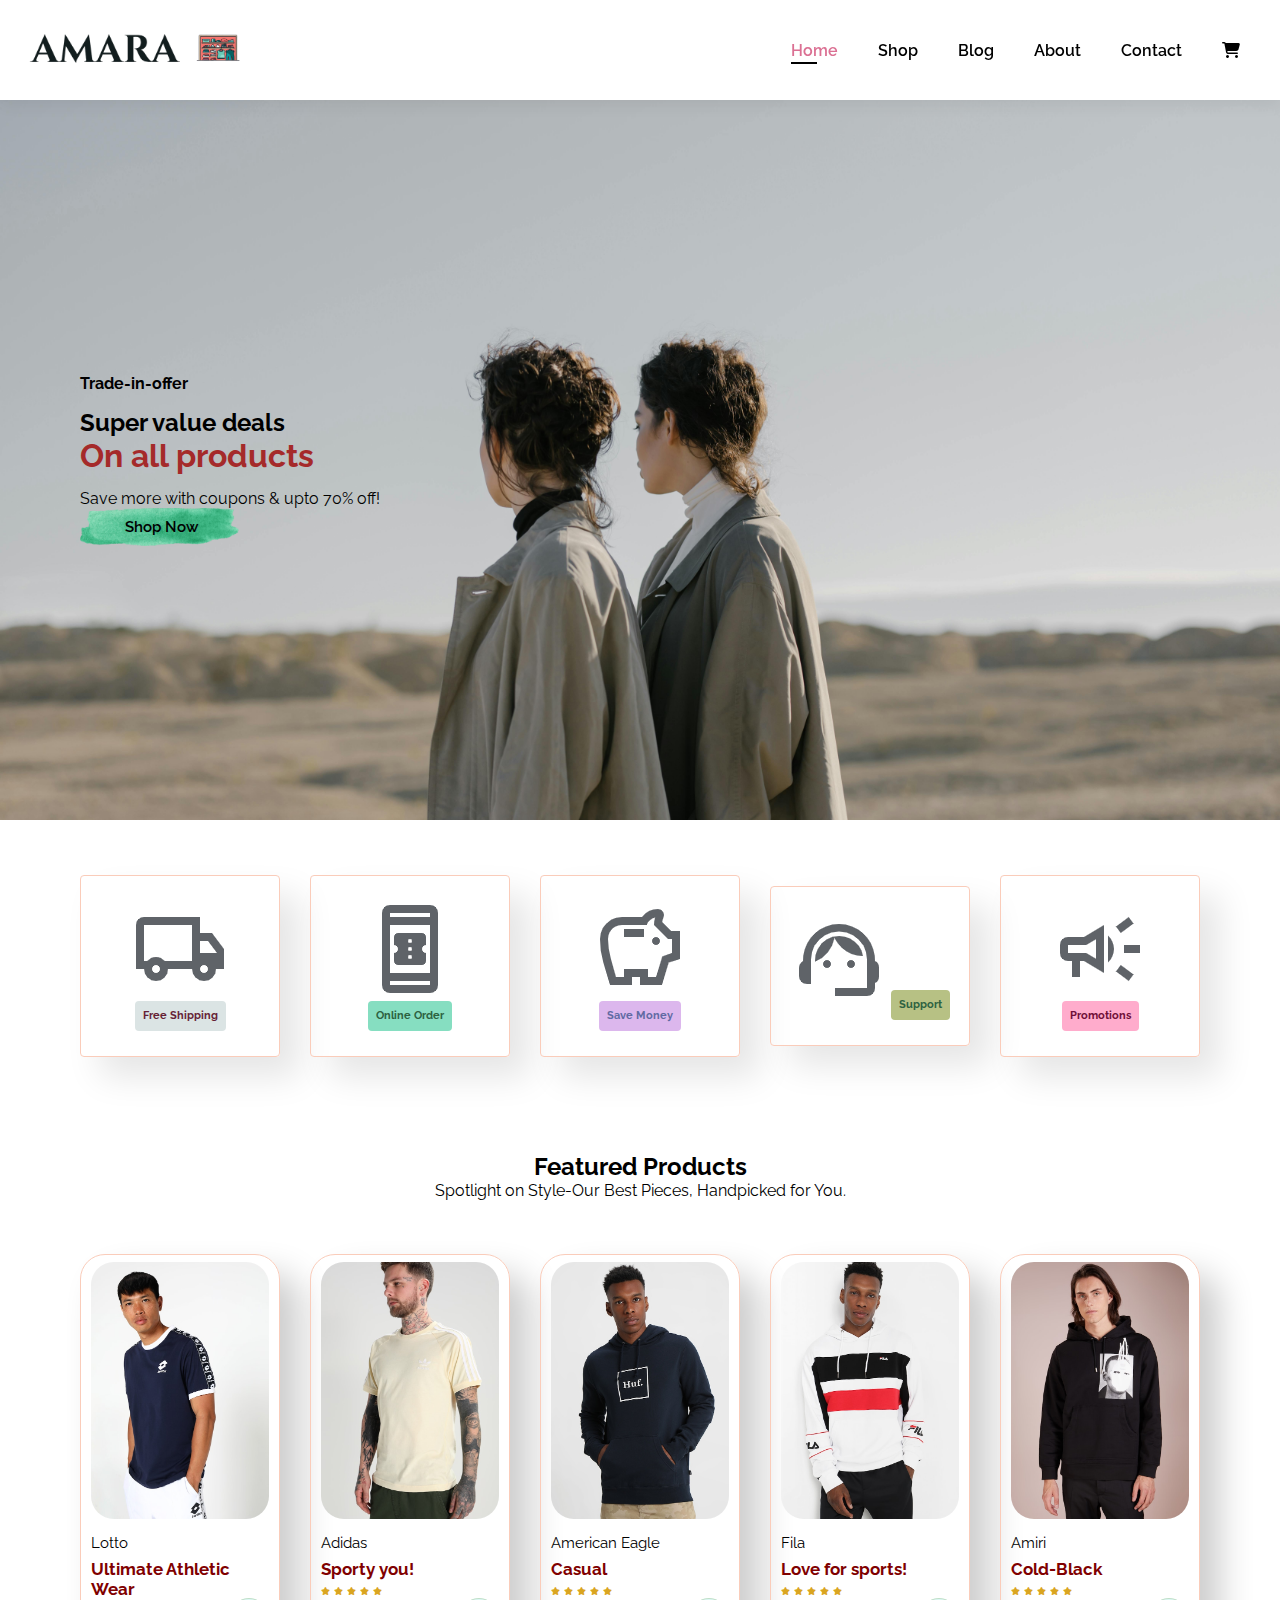
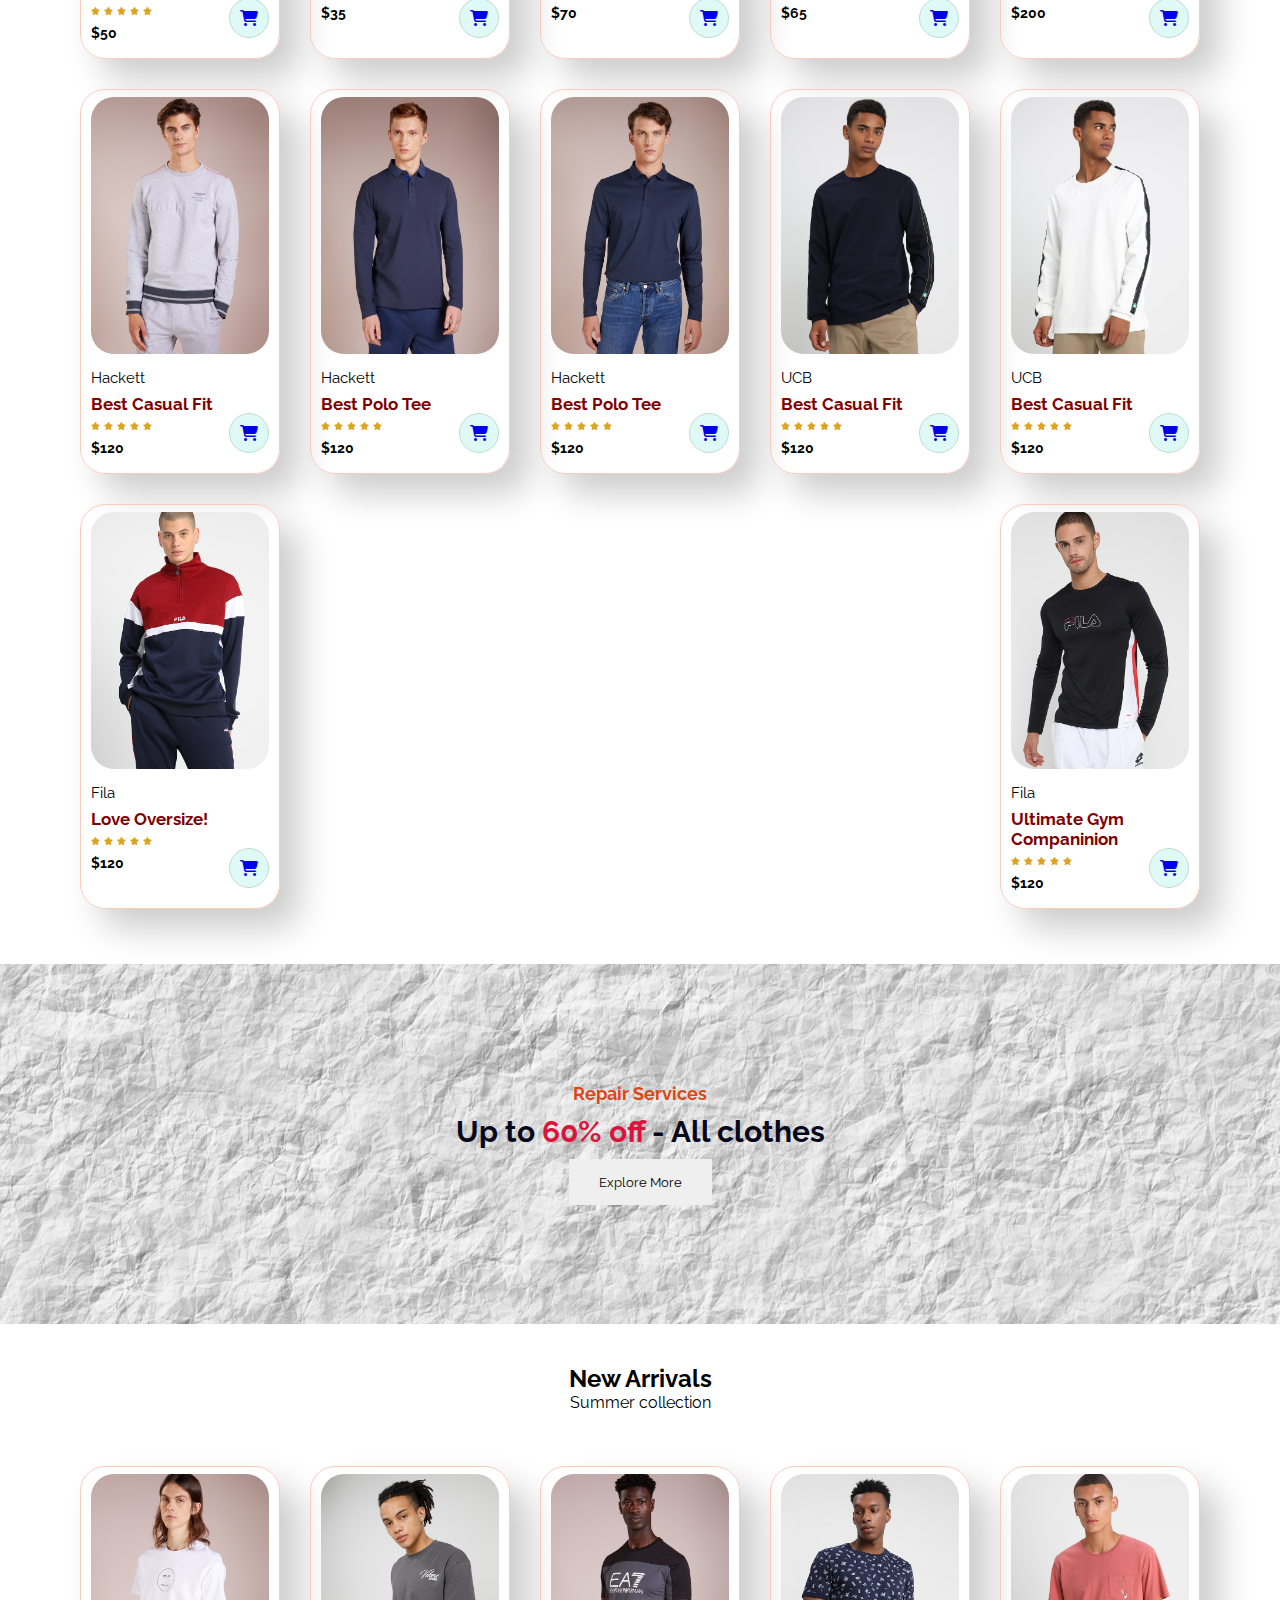
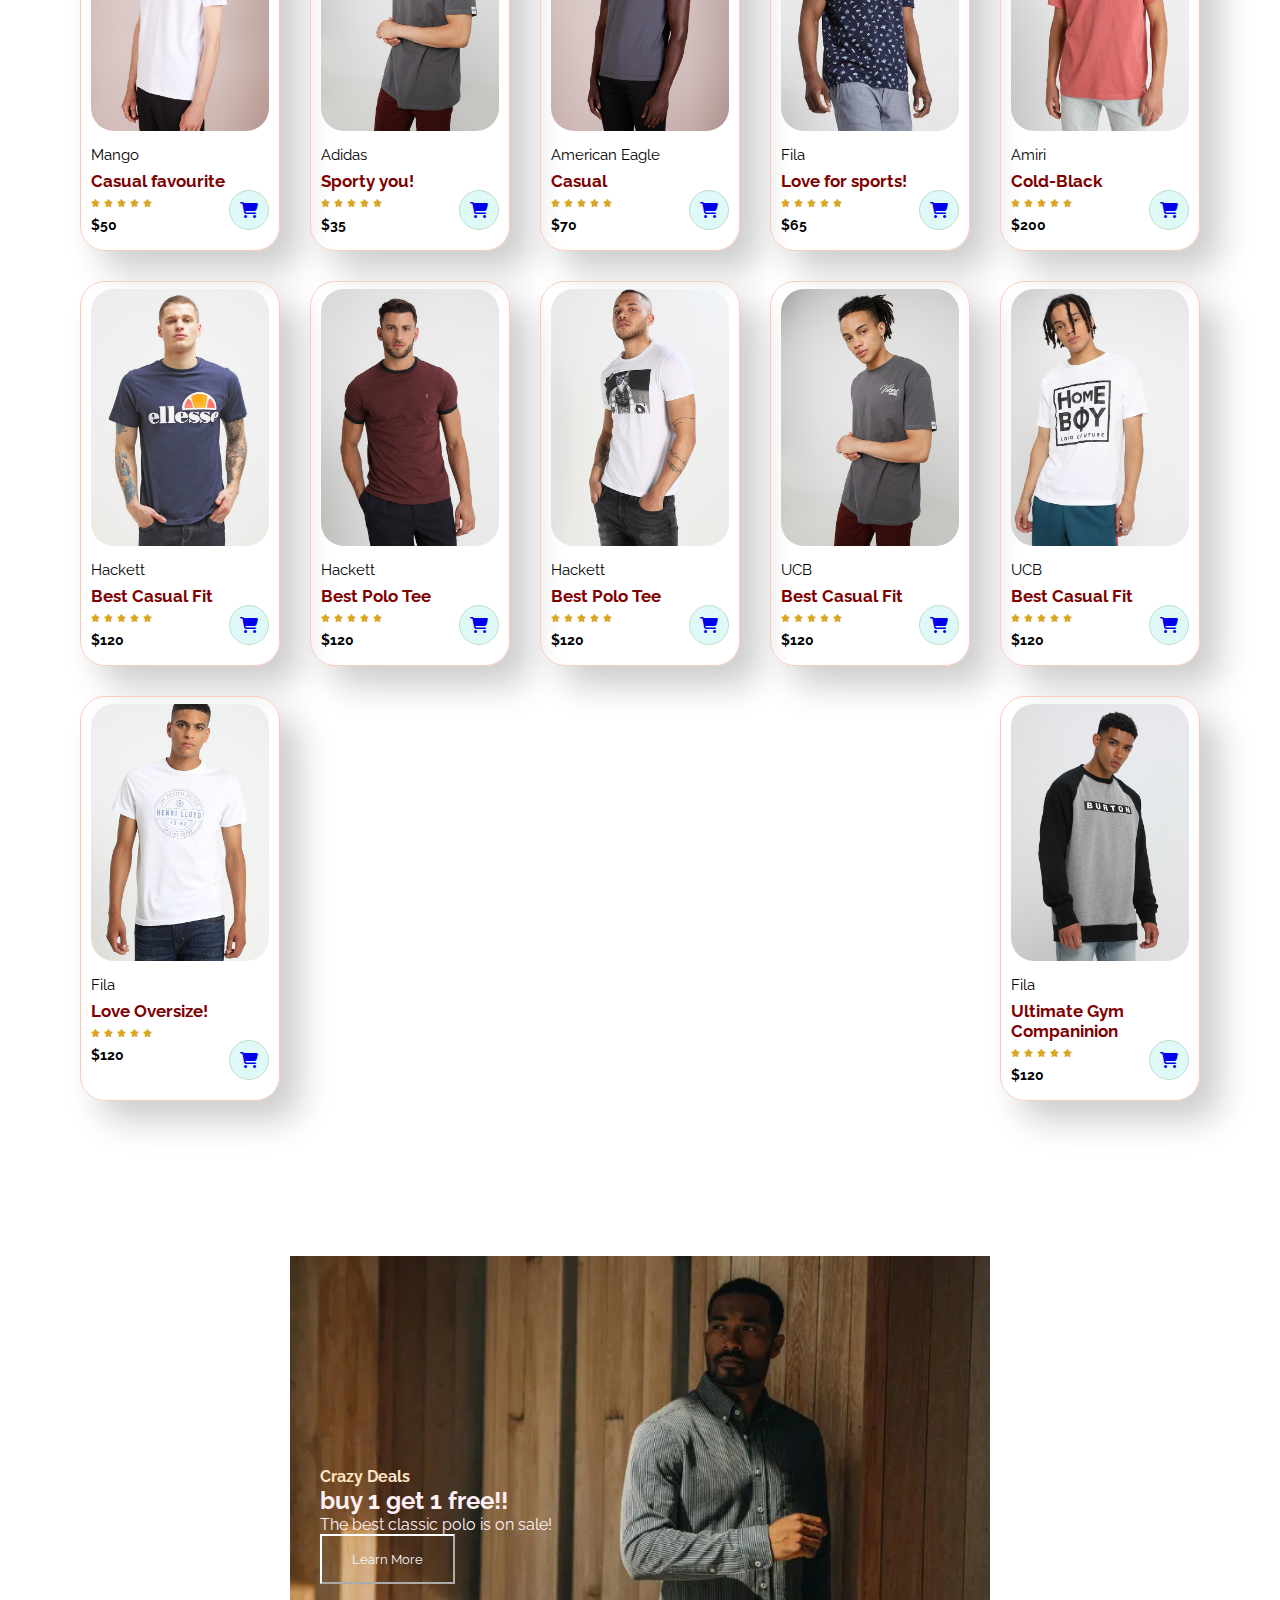
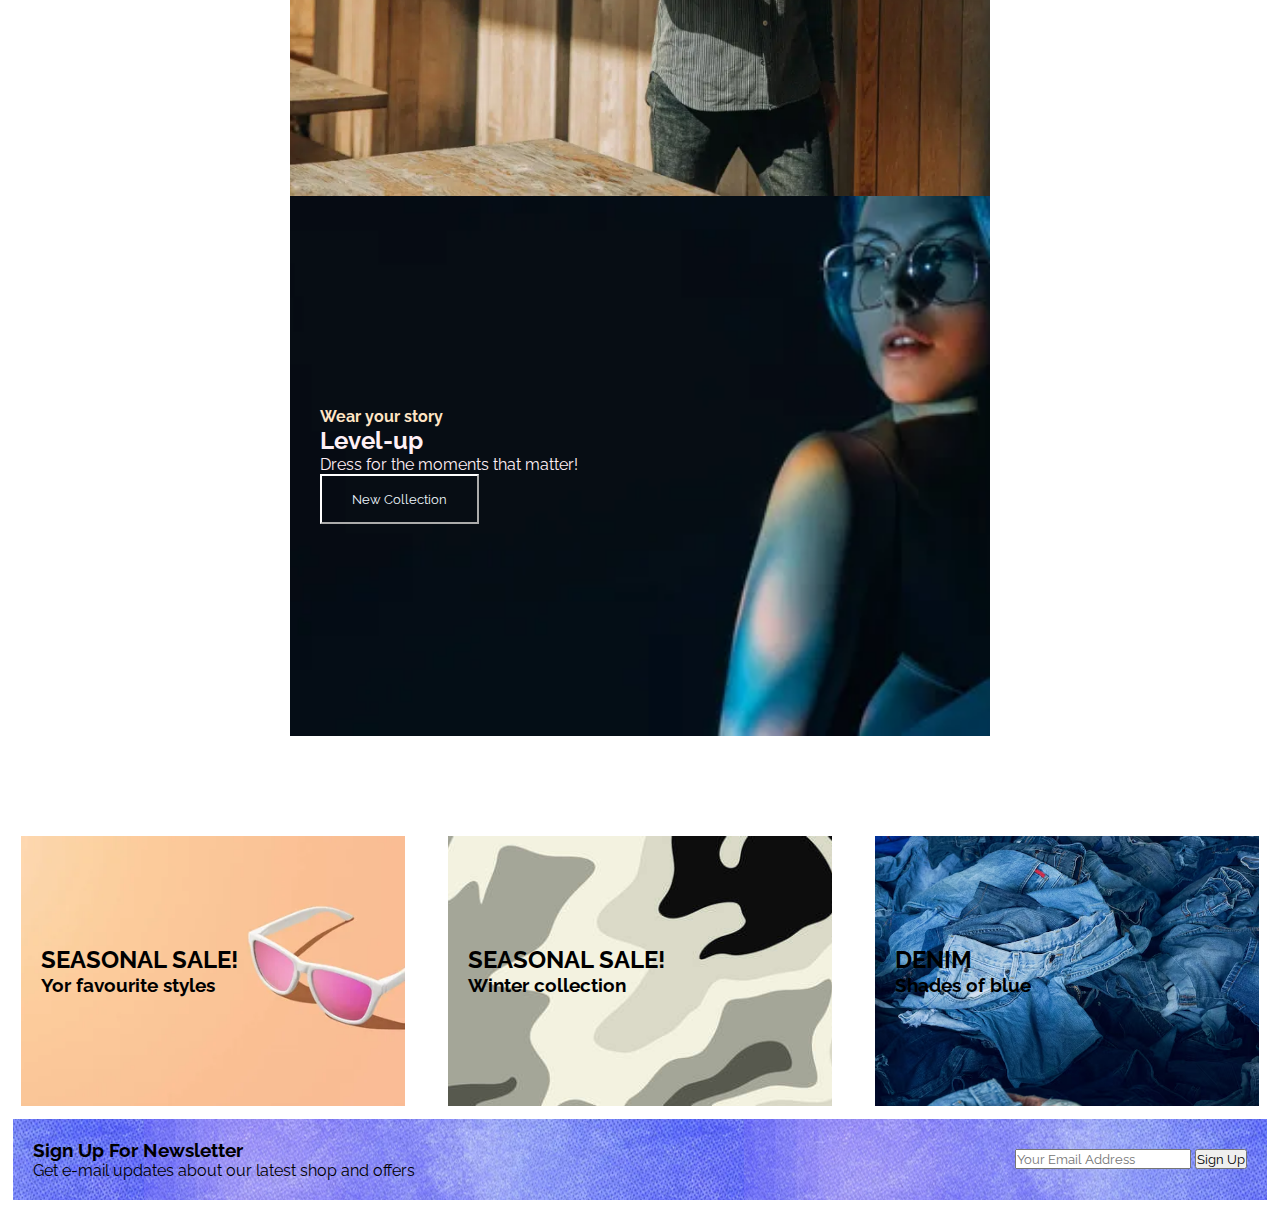
==== commit ffd29dc8: "Added a few more sections" ====
--- a/index.html
+++ b/index.html
@@ -557,6 +557,44 @@
         </div>
     </section>
 
+    <section id="banner3">
+        <div class="banner-box3">
+
+        <h2>SEASONAL SALE!</h2>
+        <h3>Yor favourite styles</h3>
+    </div>
+
+
+
+    <div class="banner-box4">
+
+        <h2>SEASONAL SALE!</h2>
+        <h3>Winter collection</h3>
+    </div>
+
+
+    <div class="banner-box5">
+
+        <h2>DENIM</h2>
+        <h3>Shades of blue</h3>
+    </div>   
+
+</section>
+
+<section id="Newsletter" class="section-p1">
+<div class="mynews">
+    <h3>Sign Up For Newsletter</h3>
+    <p>Get <span>e-mail</span> updates about our latest shop and <span> offers</span></p>
+</div>
+
+
+<div class="form">
+    <input type="text" placeholder="Your Email Address">
+    <button>Sign Up</button>
+</div>
+
+</section>
+
    
 
     <script src="script.js"></script>
--- a/style.css
+++ b/style.css
@@ -127,6 +127,7 @@
 
 .section-p2{
     padding: 100px 0;
+
 }
 
 #Feature {
@@ -400,5 +401,78 @@
     color: lavenderblush;
 }
 
-
-
+#banner3{
+    display: flex;
+    justify-content: space-around;
+    flex-wrap: wrap;
+}
+
+
+
+#banner3 .banner-box3{
+  
+
+    background-size: cover;
+    background-position: center;
+    background-repeat: no-repeat;
+    flex-direction: column;
+    display: flex;
+    justify-content: center;
+    align-items:flex-start;
+    
+    padding: 20px;
+    min-width: 30%;
+    height: 30vh;
+    background-image: url(Images/sunglass.jpg);
+}
+
+#banner3 .banner-box4{
+    
+
+    background-size: cover;
+    background-position: center;
+    background-repeat: no-repeat;
+    flex-direction: column;
+    display: flex;
+    justify-content: center;
+    align-items: flex-start;
+    
+    padding: 20px;
+    min-width: 30%;
+    height: 30vh;
+    background-image: url(Images/dgpatel2201014014444.jpg.crdownload);
+}
+
+#banner3 .banner-box5{
+
+
+    background-size: cover;
+    background-position: center;
+    background-repeat: no-repeat;
+    flex-direction: column;
+    display: flex;
+    justify-content: center;
+    align-items: flex-start;
+    
+    padding: 20px;
+    min-width: 30%;
+    height: 30vh;
+    background-image: url(Images/stack-various-shades-blue-jeans-pile-blue-denim-jeans-texture-banner-canvas-denim-fashion-texture_35148-3397.avif);
+}
+
+#Newsletter {
+    padding:20px ;
+    
+    align-items: center;
+    display: flex;
+    justify-content: space-between;
+    flex-wrap: wrap;
+    background-image: url(Images/blue.jpg);
+    background-position: 20% 30%;
+    margin: 1%;
+    
+    
+}
+
+
+
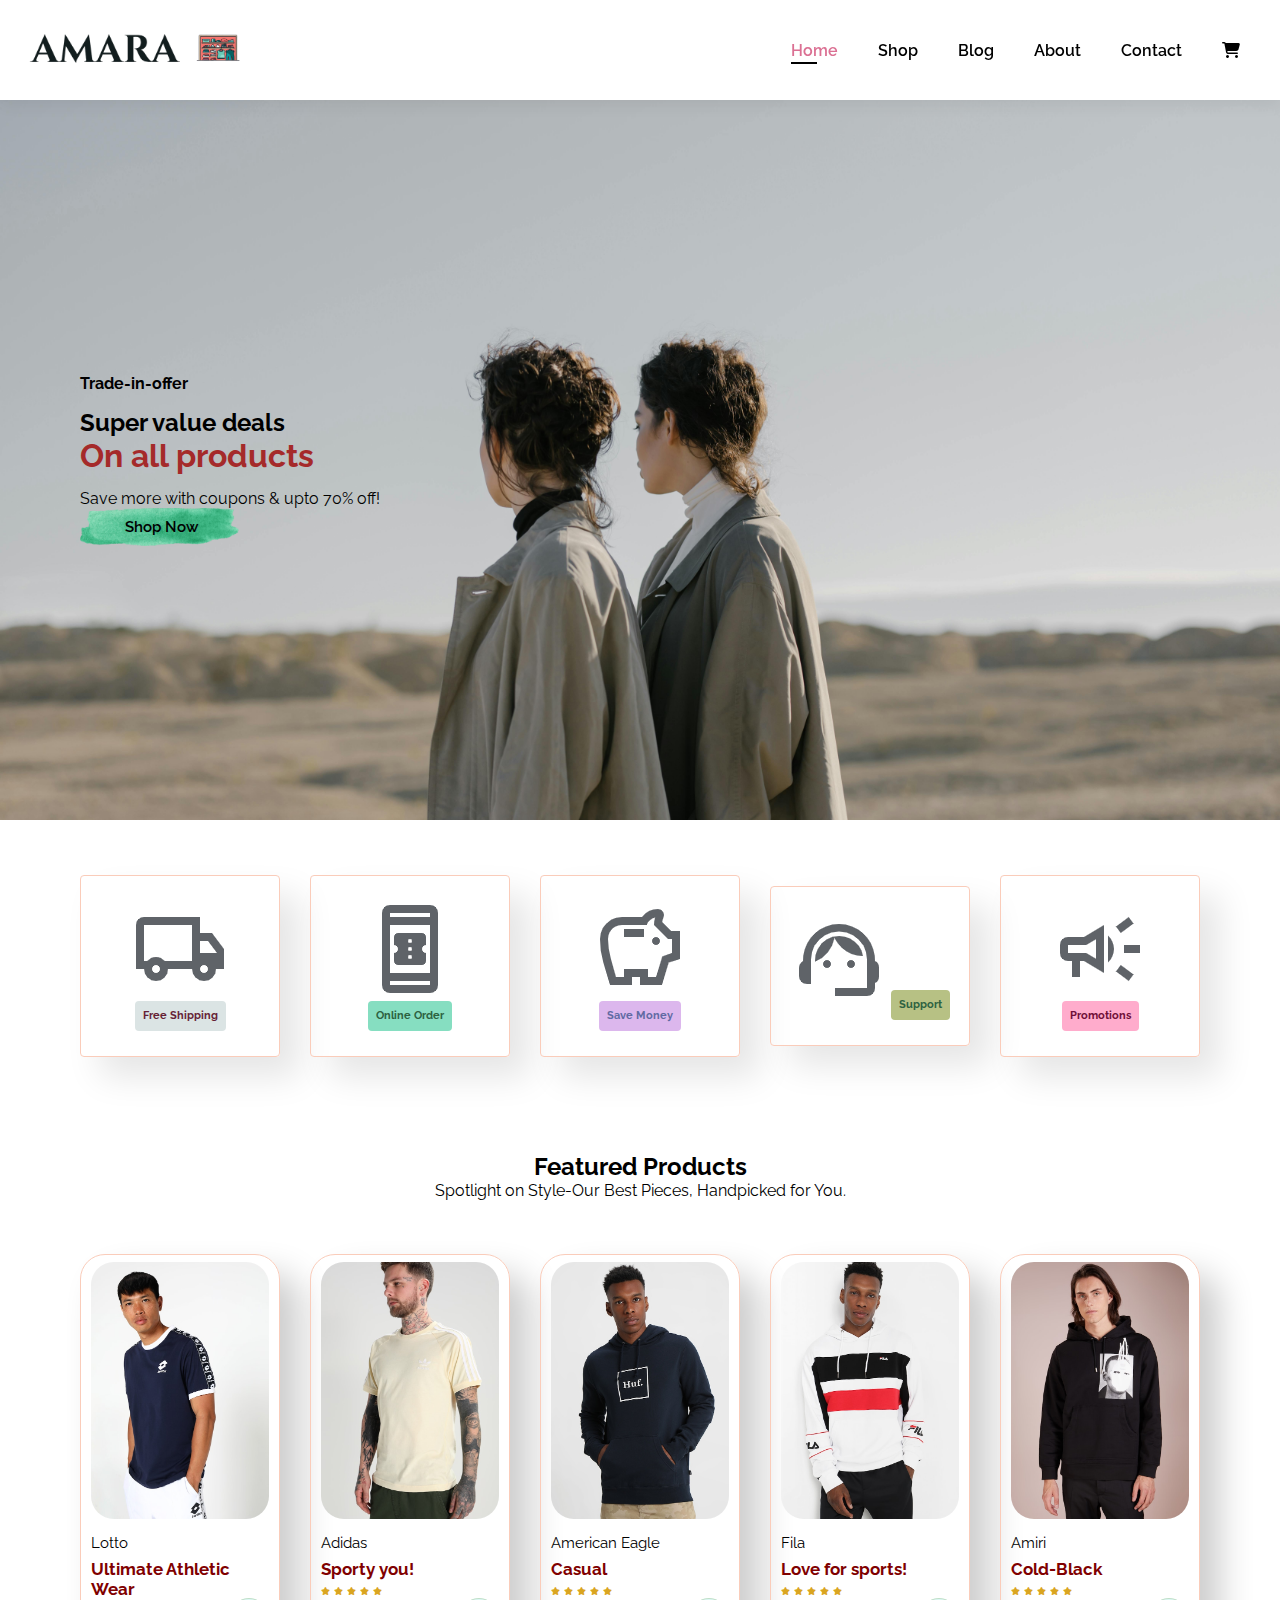
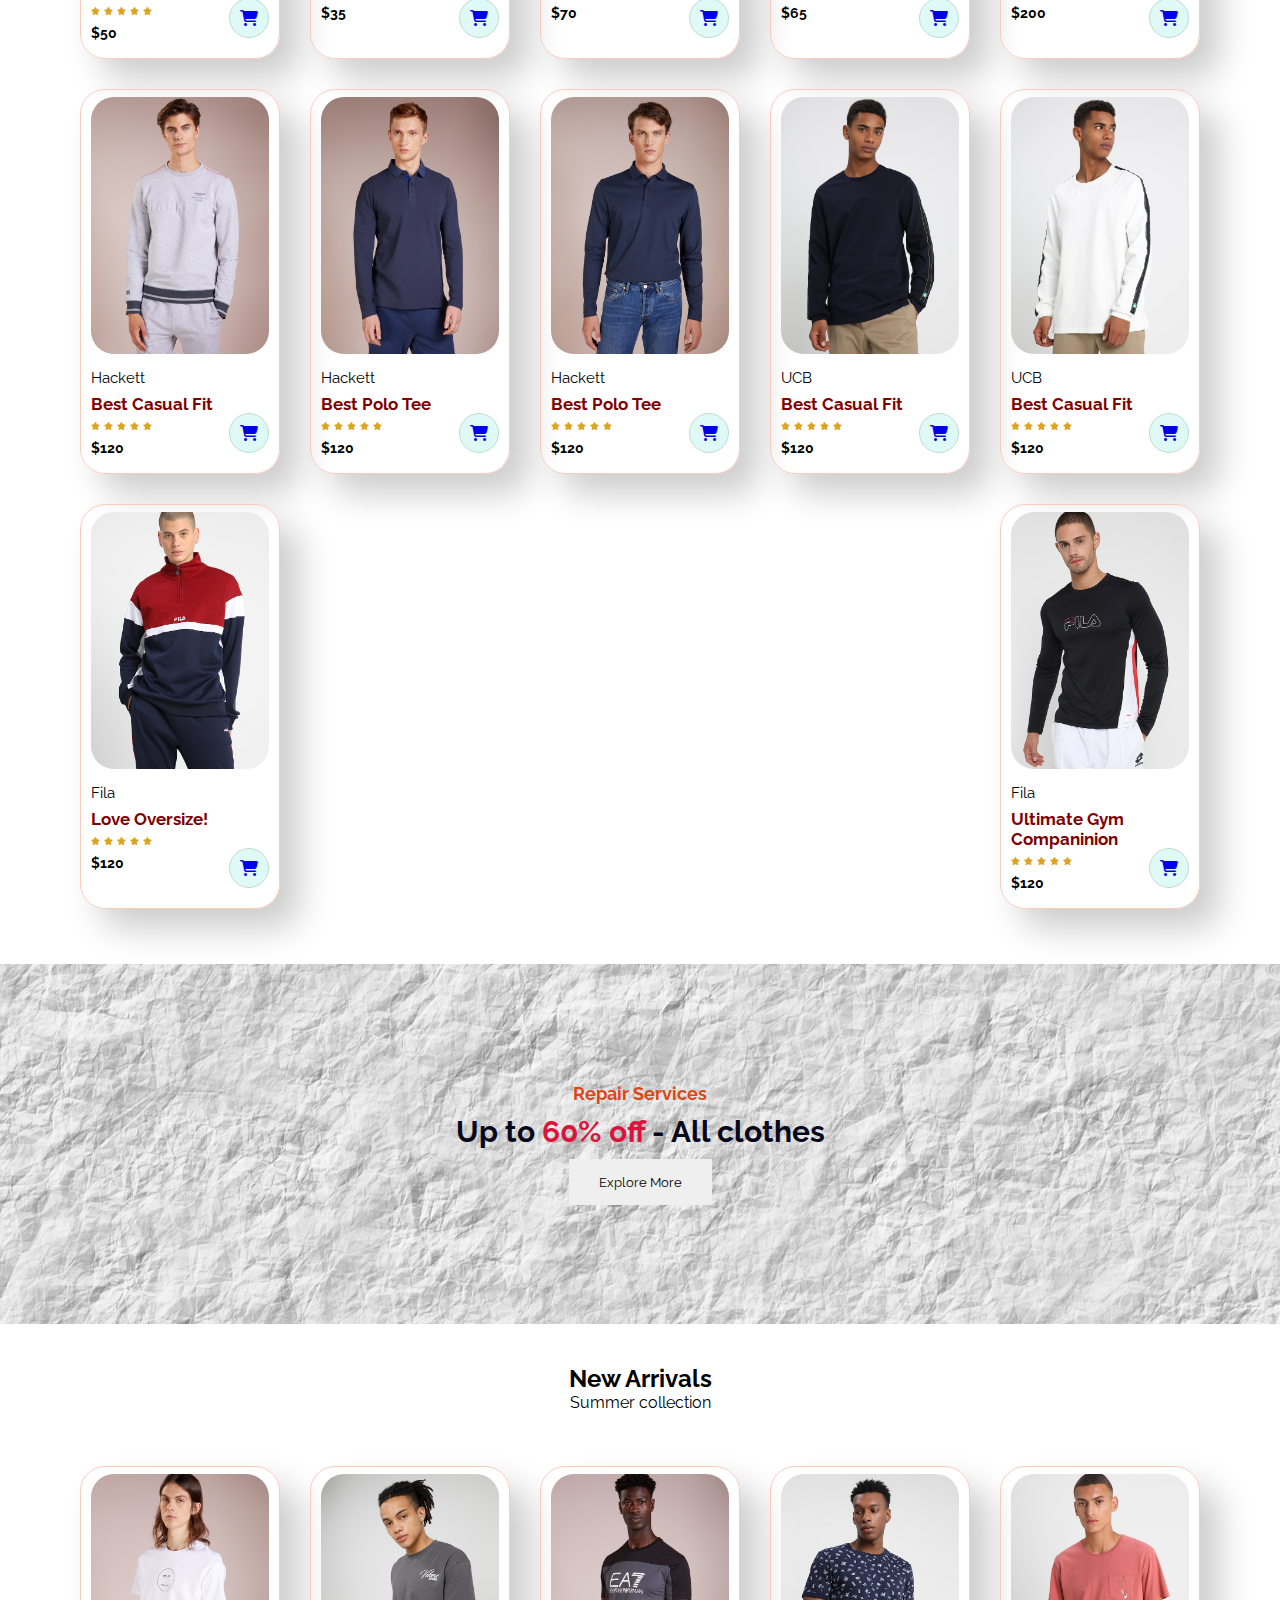
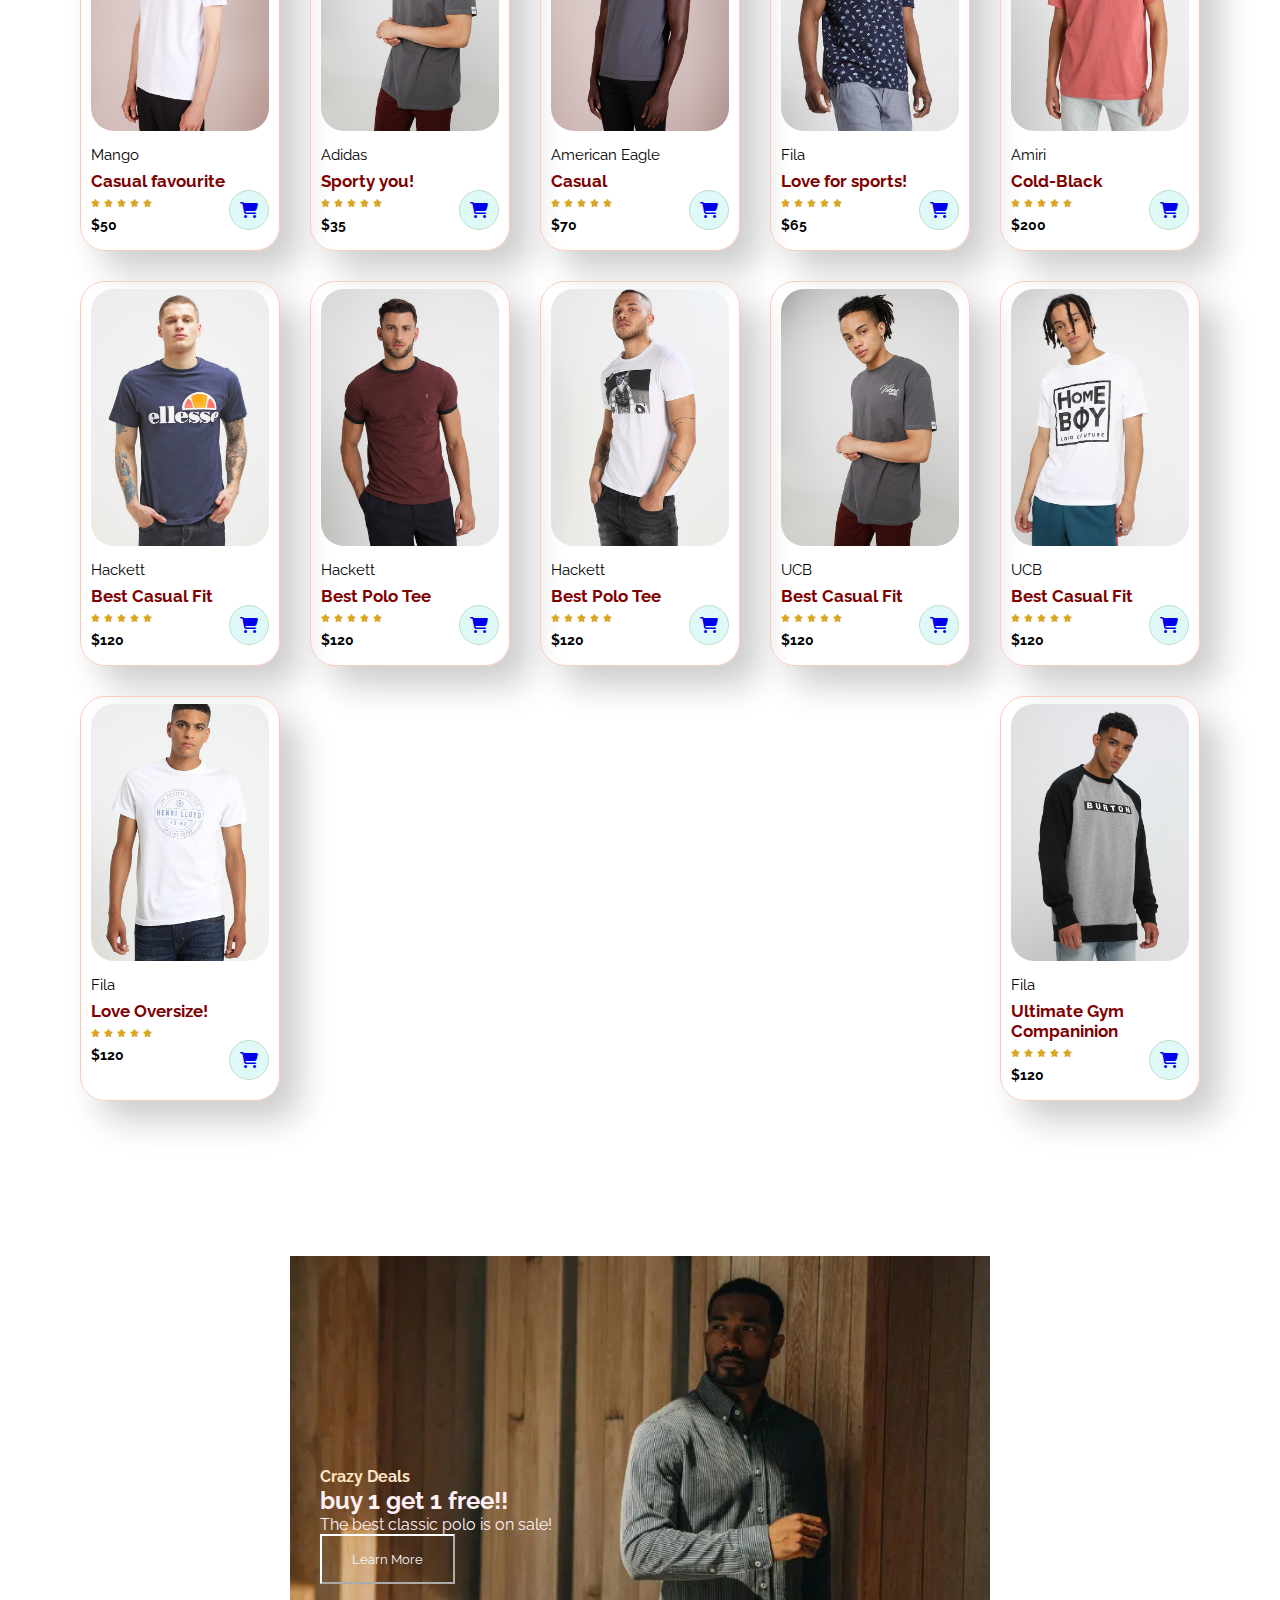
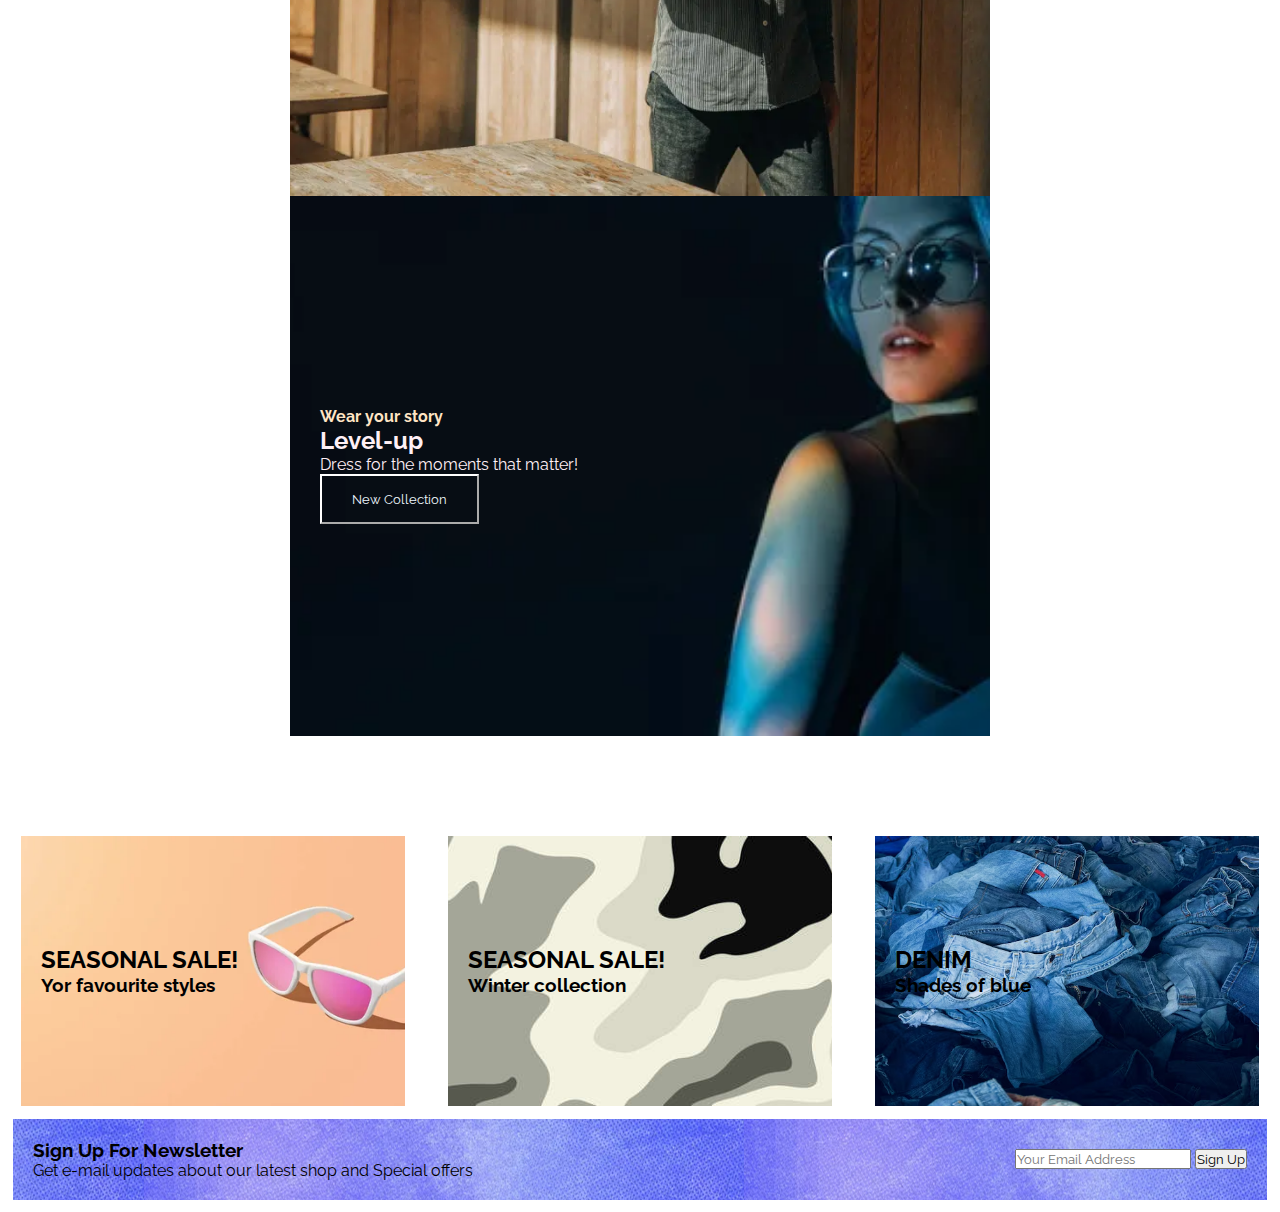
==== commit 5f5fca89: "Few other changes" ====
--- a/index.html
+++ b/index.html
@@ -584,7 +584,7 @@
 <section id="Newsletter" class="section-p1">
 <div class="mynews">
     <h3>Sign Up For Newsletter</h3>
-    <p>Get <span>e-mail</span> updates about our latest shop and <span> offers</span></p>
+    <p>Get <span>e-mail</span> updates about our latest shop and <span> Special offers</span></p>
 </div>
 
 
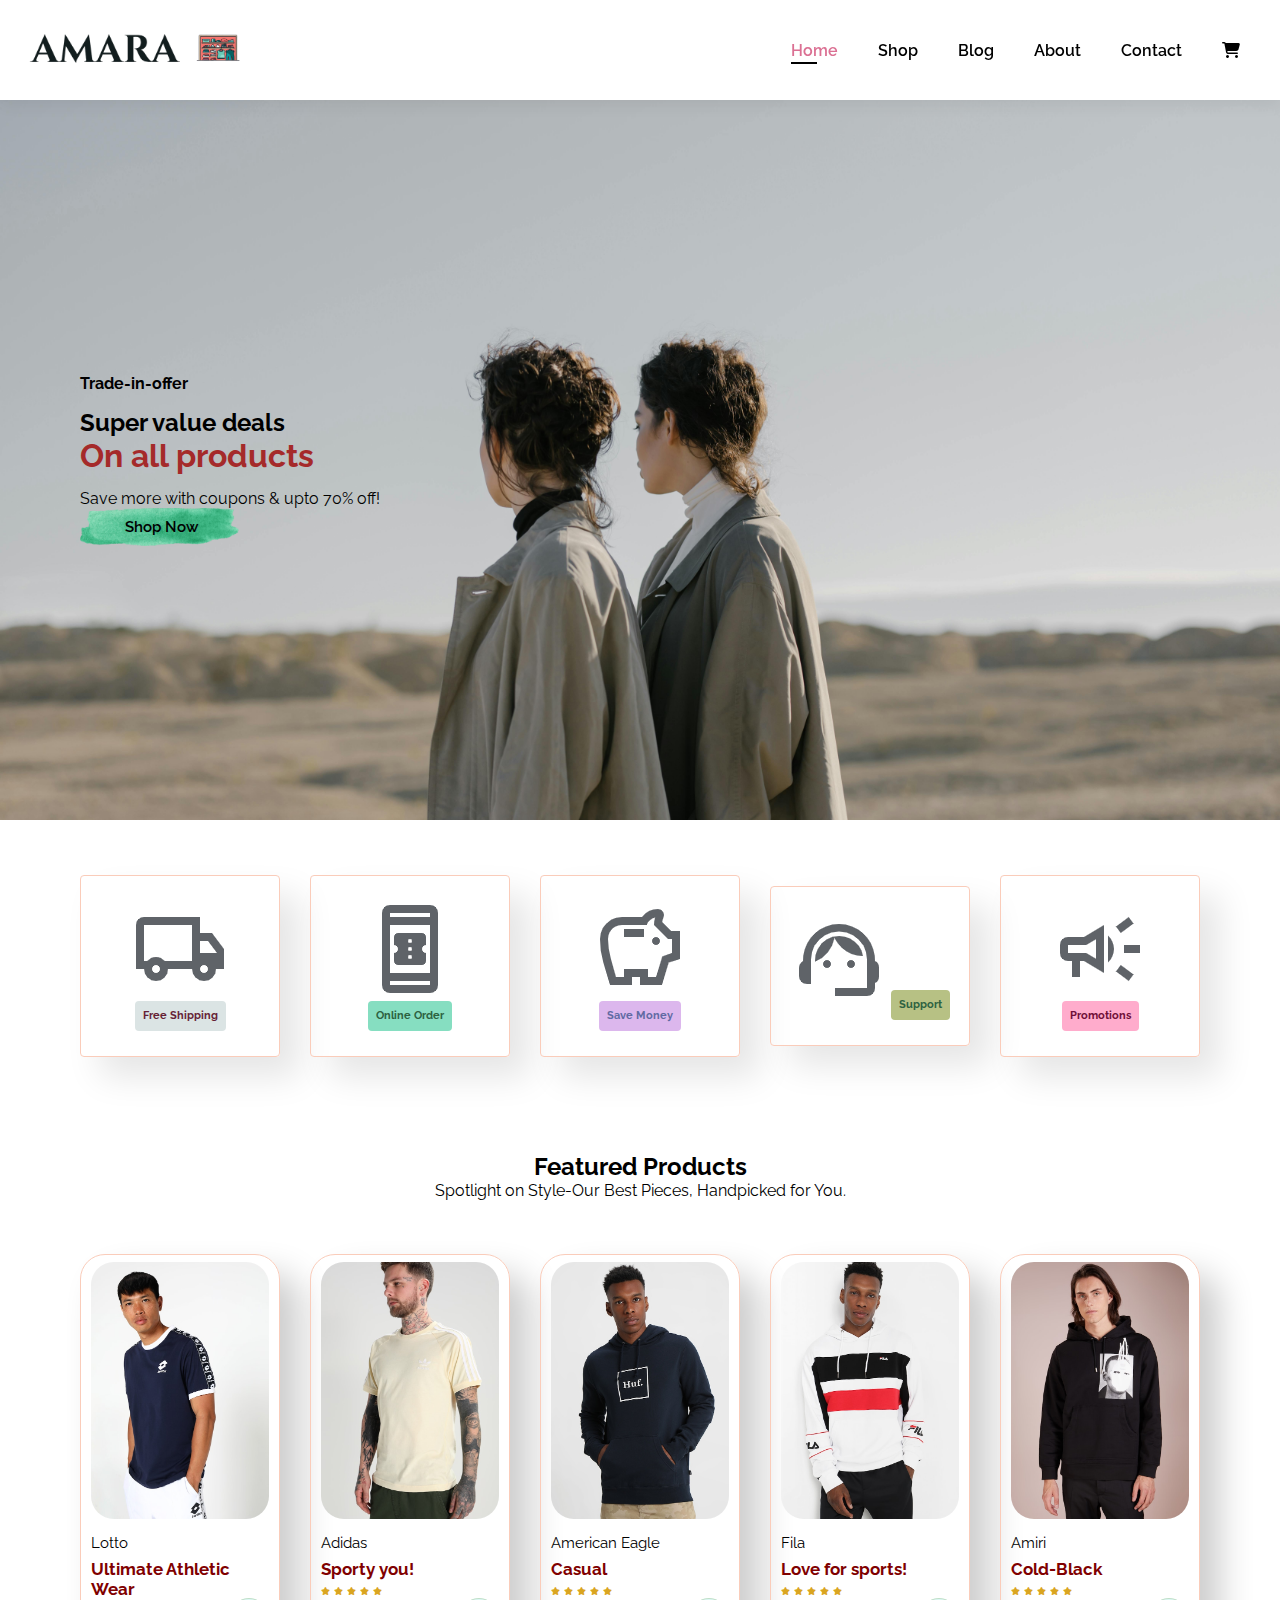
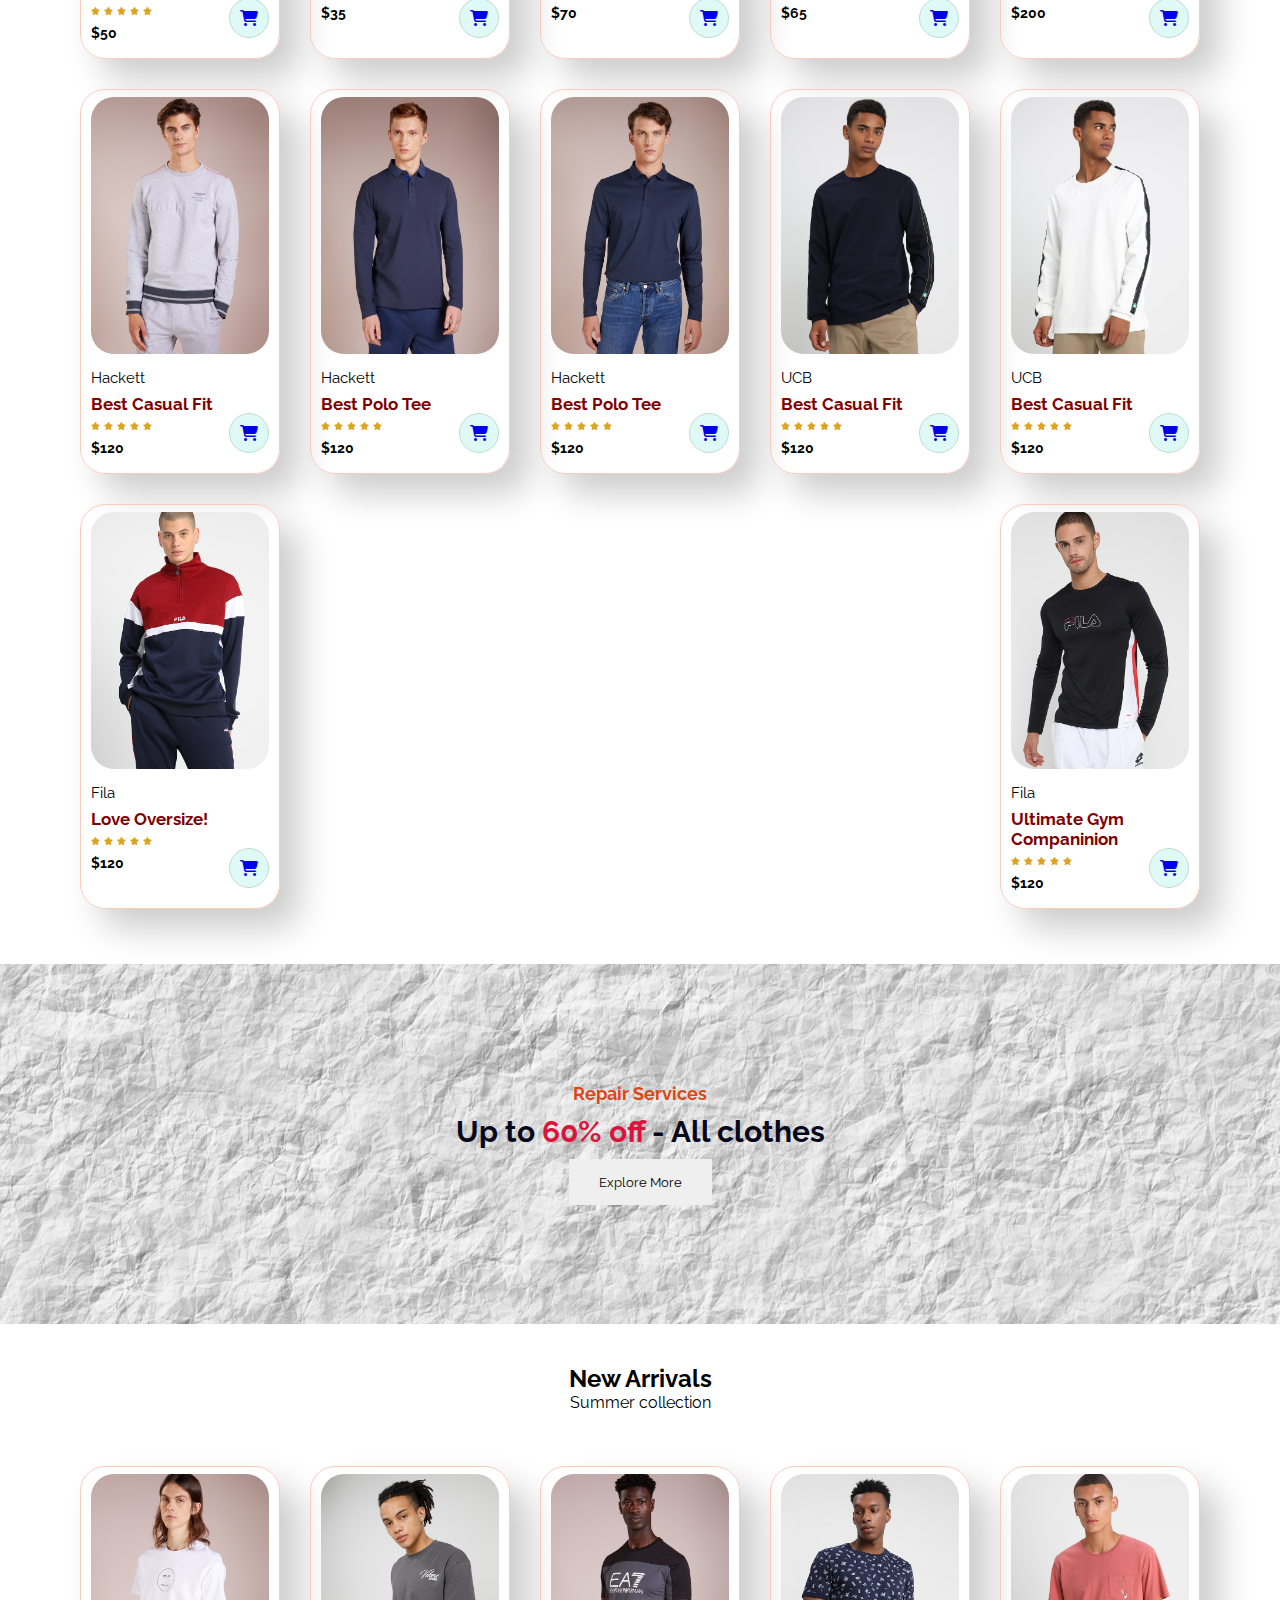
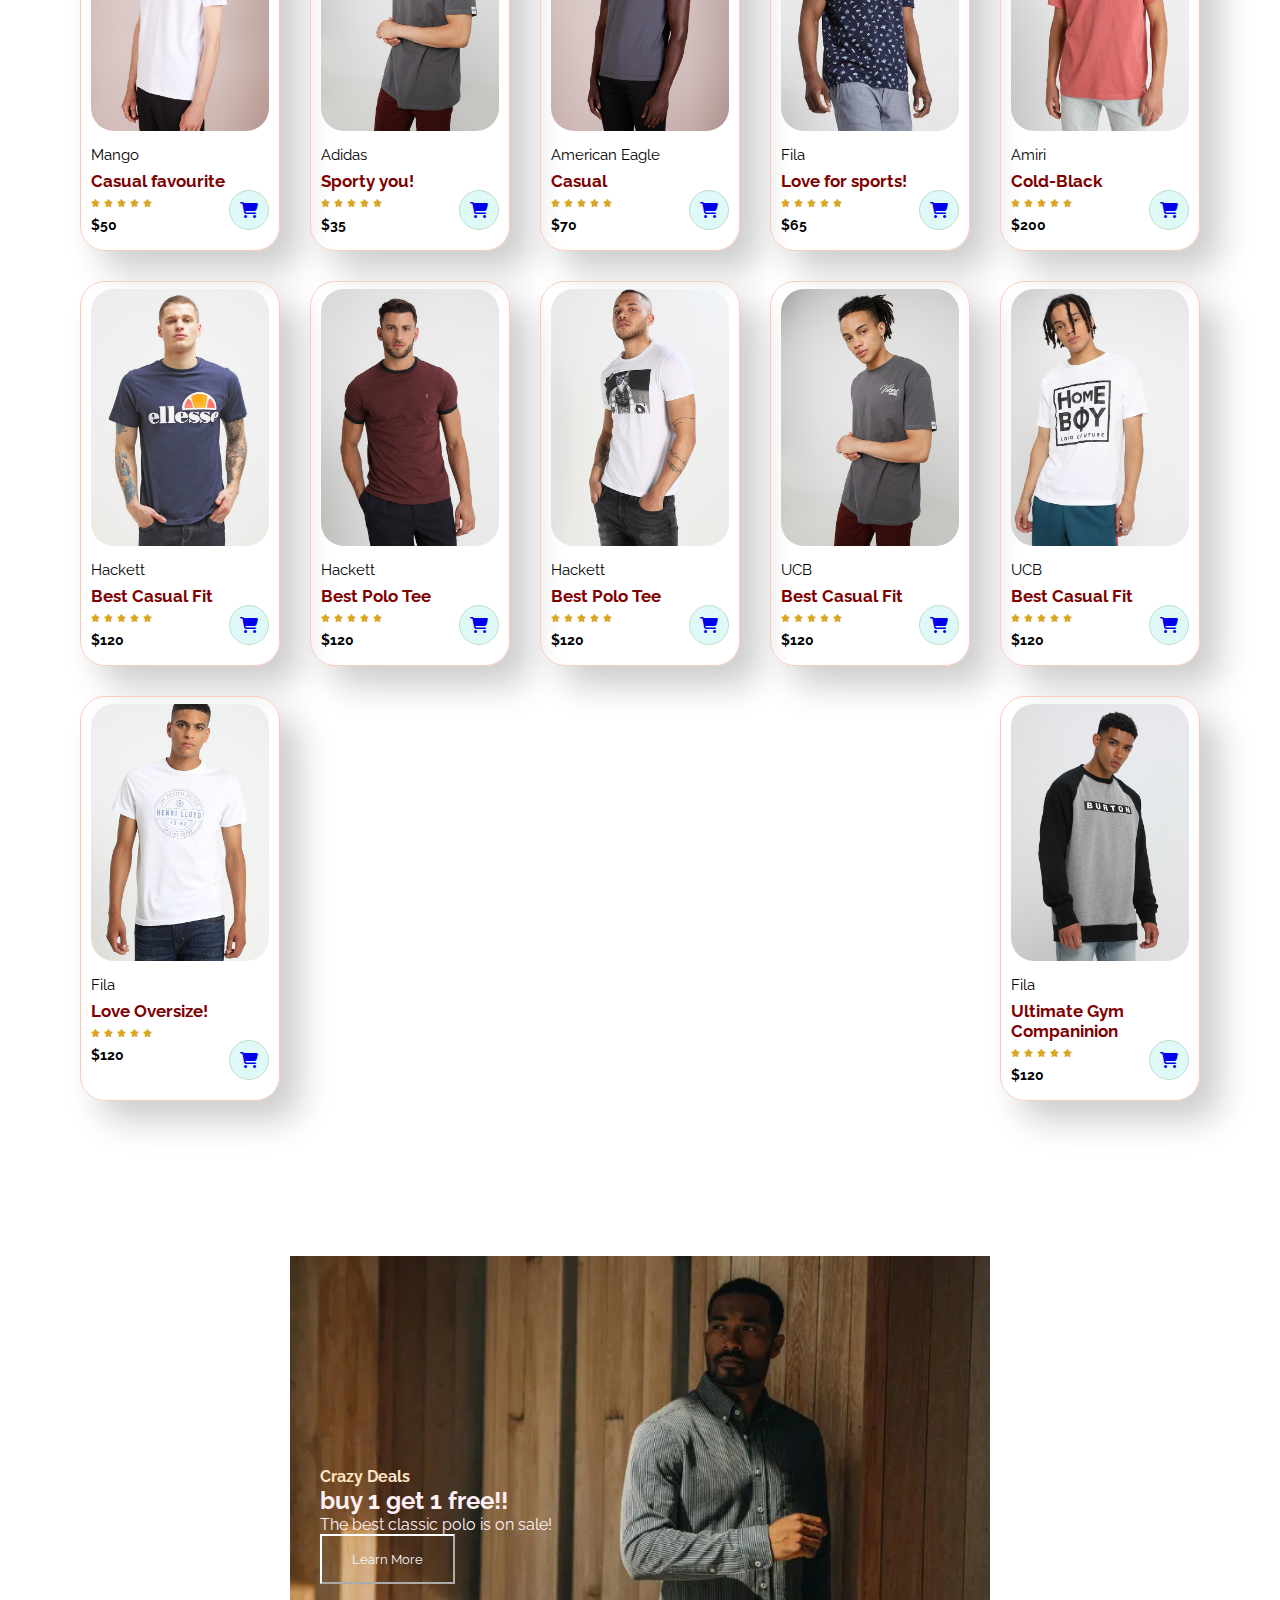
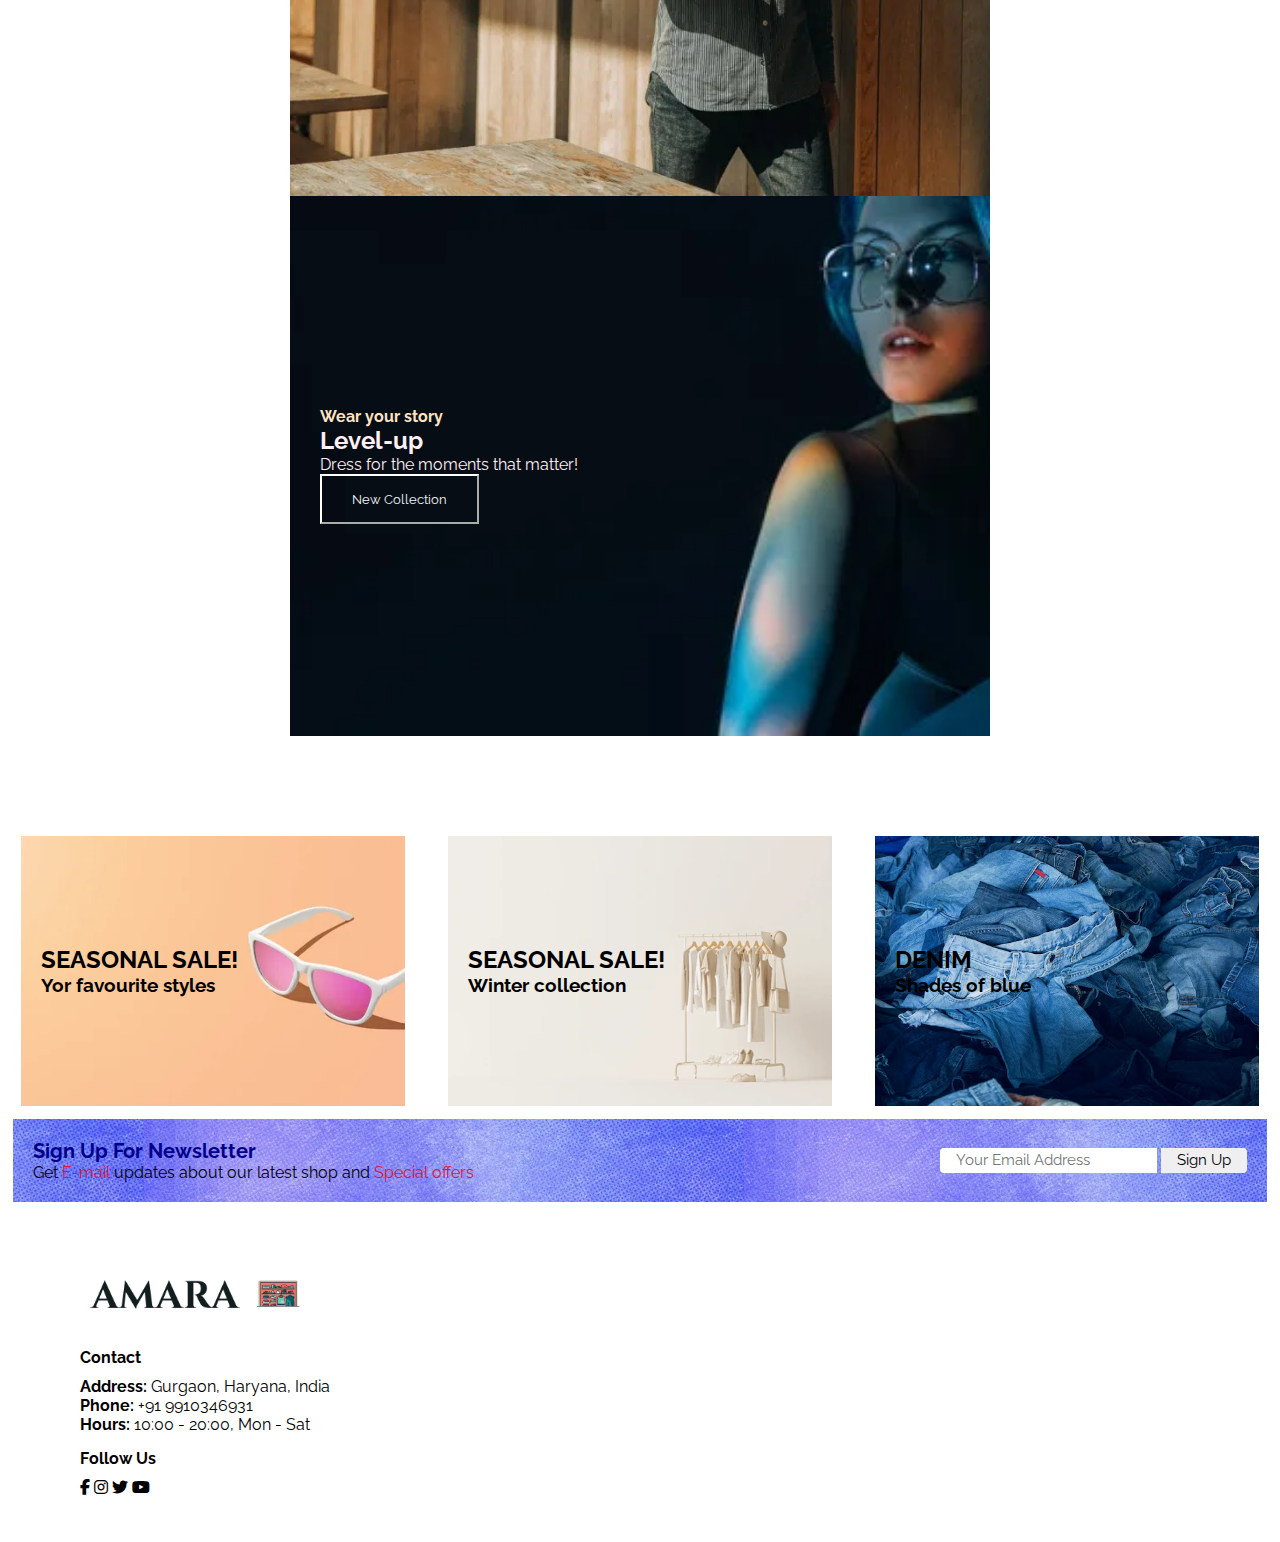
==== commit 5b70e7cd: "adding the footer section" ====
--- a/index.html
+++ b/index.html
@@ -584,7 +584,7 @@
 <section id="Newsletter" class="section-p1">
 <div class="mynews">
     <h3>Sign Up For Newsletter</h3>
-    <p>Get <span>e-mail</span> updates about our latest shop and <span> Special offers</span></p>
+    <p>Get <span>E-mail</span> updates about our latest shop and <span> Special offers</span></p>
 </div>
 
 
@@ -595,6 +595,27 @@
 
 </section>
 
+<footer class="section-p1">
+
+    <div class="col"><img src="Images/logo-png-Photoroom.png" alt="">
+        <h4>
+Contact
+    </h4>
+    <p><strong>Address:</strong> Gurgaon, Haryana, India</p>
+    <p><strong>Phone:</strong> +91 9910346931</p>
+    <p><strong>Hours:</strong> 10:00 - 20:00, Mon - Sat</p>
+    <div class="follow">
+        <h4>Follow Us</h4>
+        <div class="icon">
+            <i class="fab fa-facebook-f"></i>
+            <i class="fab fa-instagram" ></i>
+            <i class="fab fa-twitter"></i>
+            <i class="fab fa-youtube"></i>
+        </div>
+    </div>
+    </div>
+</footer>
+
    
 
     <script src="script.js"></script>
--- a/style.css
+++ b/style.css
@@ -440,7 +440,7 @@
     padding: 20px;
     min-width: 30%;
     height: 30vh;
-    background-image: url(Images/dgpatel2201014014444.jpg.crdownload);
+    background-image: url(Images/clothes-on-grunge-background-shelf-600nw-1867100056.webp);
 }
 
 #banner3 .banner-box5{
@@ -476,3 +476,55 @@
 
 
 
+
+#Newsletter h3 {
+
+    color: darkblue;
+    font-size: 20px;
+}
+
+#Newsletter input{
+    padding: 0  15px;
+    font-size: 15px;
+    height:25px;
+    border: 1px solid transparent;
+    border-radius: 4px;
+    outline: none;
+    border-top-right-radius: 0;
+    border-bottom-right-radius: 0;
+    
+}
+
+#Newsletter button{
+    padding: 0 15px;
+    font-size: 15px;
+    height: 25px;
+    border:  1px solid transparent;
+    border-radius: 4px;
+    outline: none;
+    cursor: pointer;
+    border-top-left-radius: 0;
+    border-bottom-left-radius: 0;
+}
+
+
+#Newsletter p  span{
+    color: crimson;
+}
+
+.col h4{
+   padding: 10px 0 ;
+}
+
+.col .follow{
+    padding:5px 0;
+}
+
+.col img{
+    justify-content: space-evenly;
+    height: 80px;
+    font: weight 1000px; ;
+    
+}
+
+
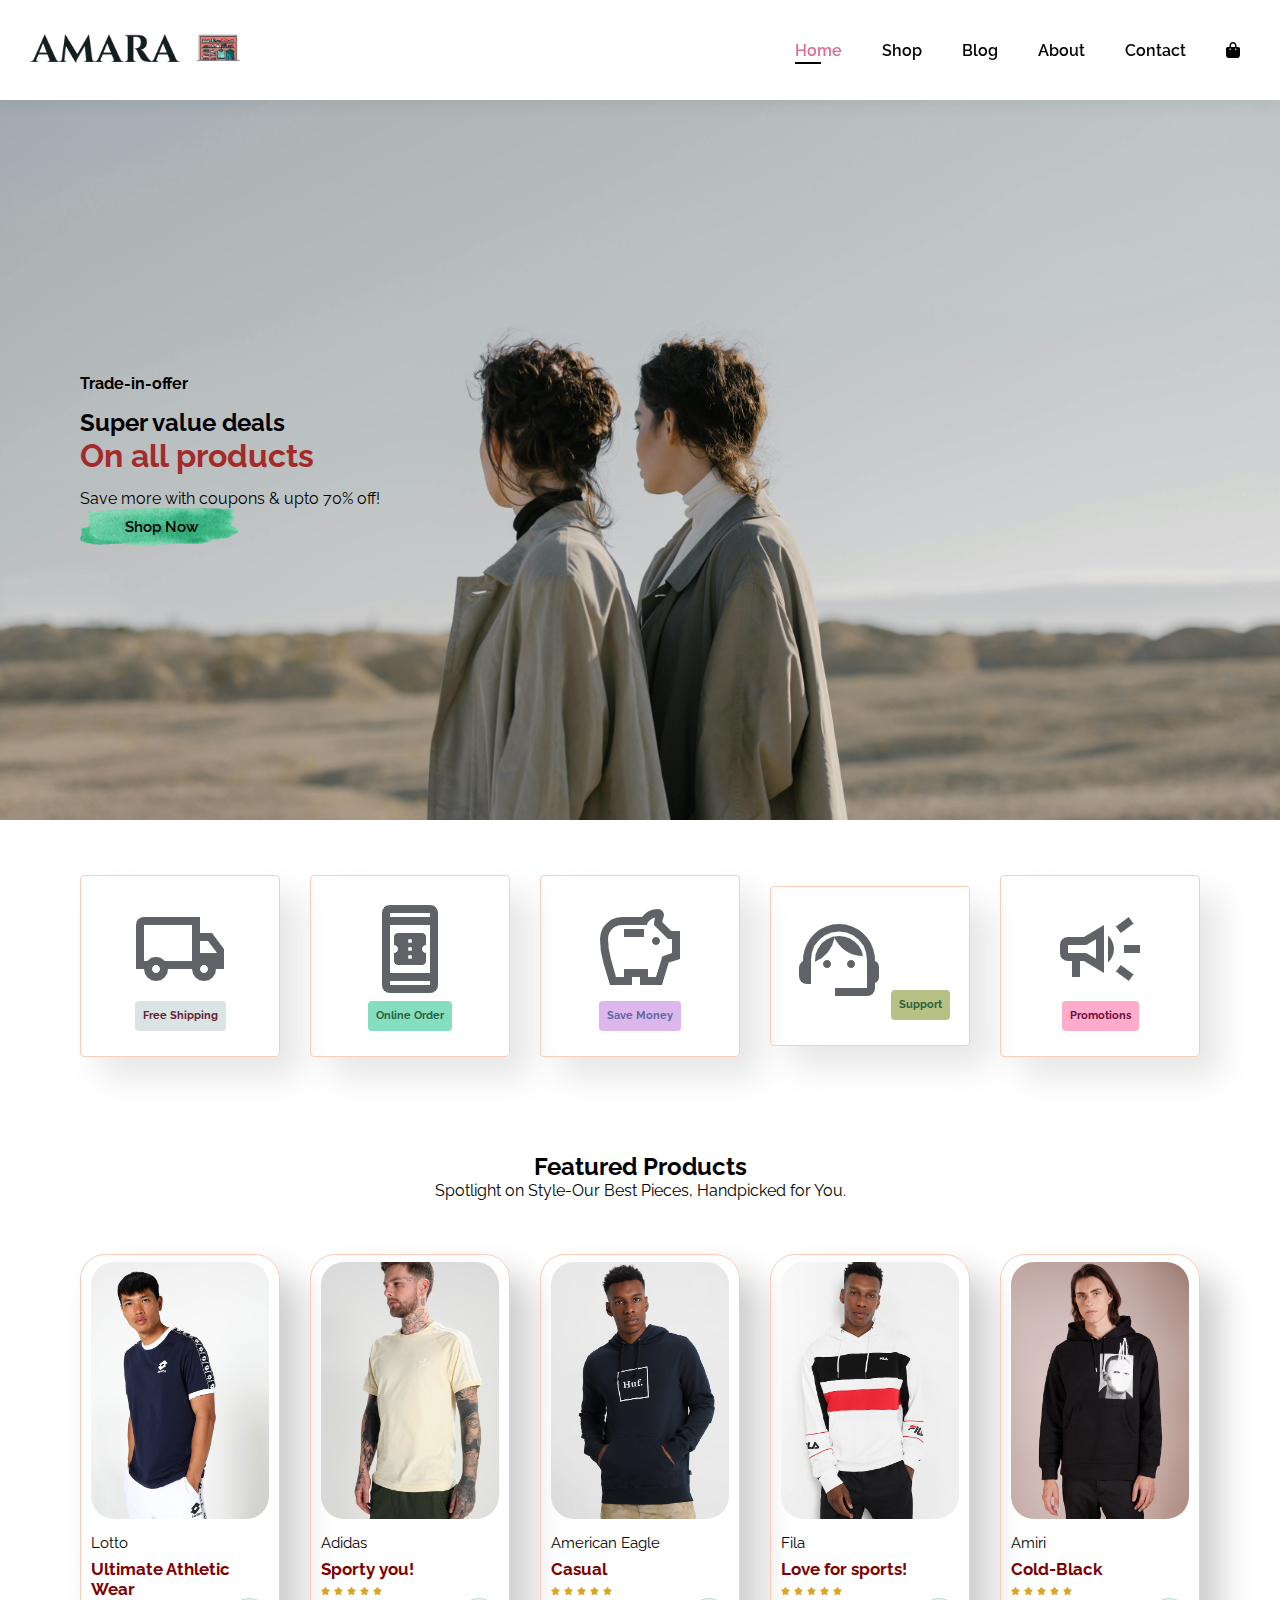
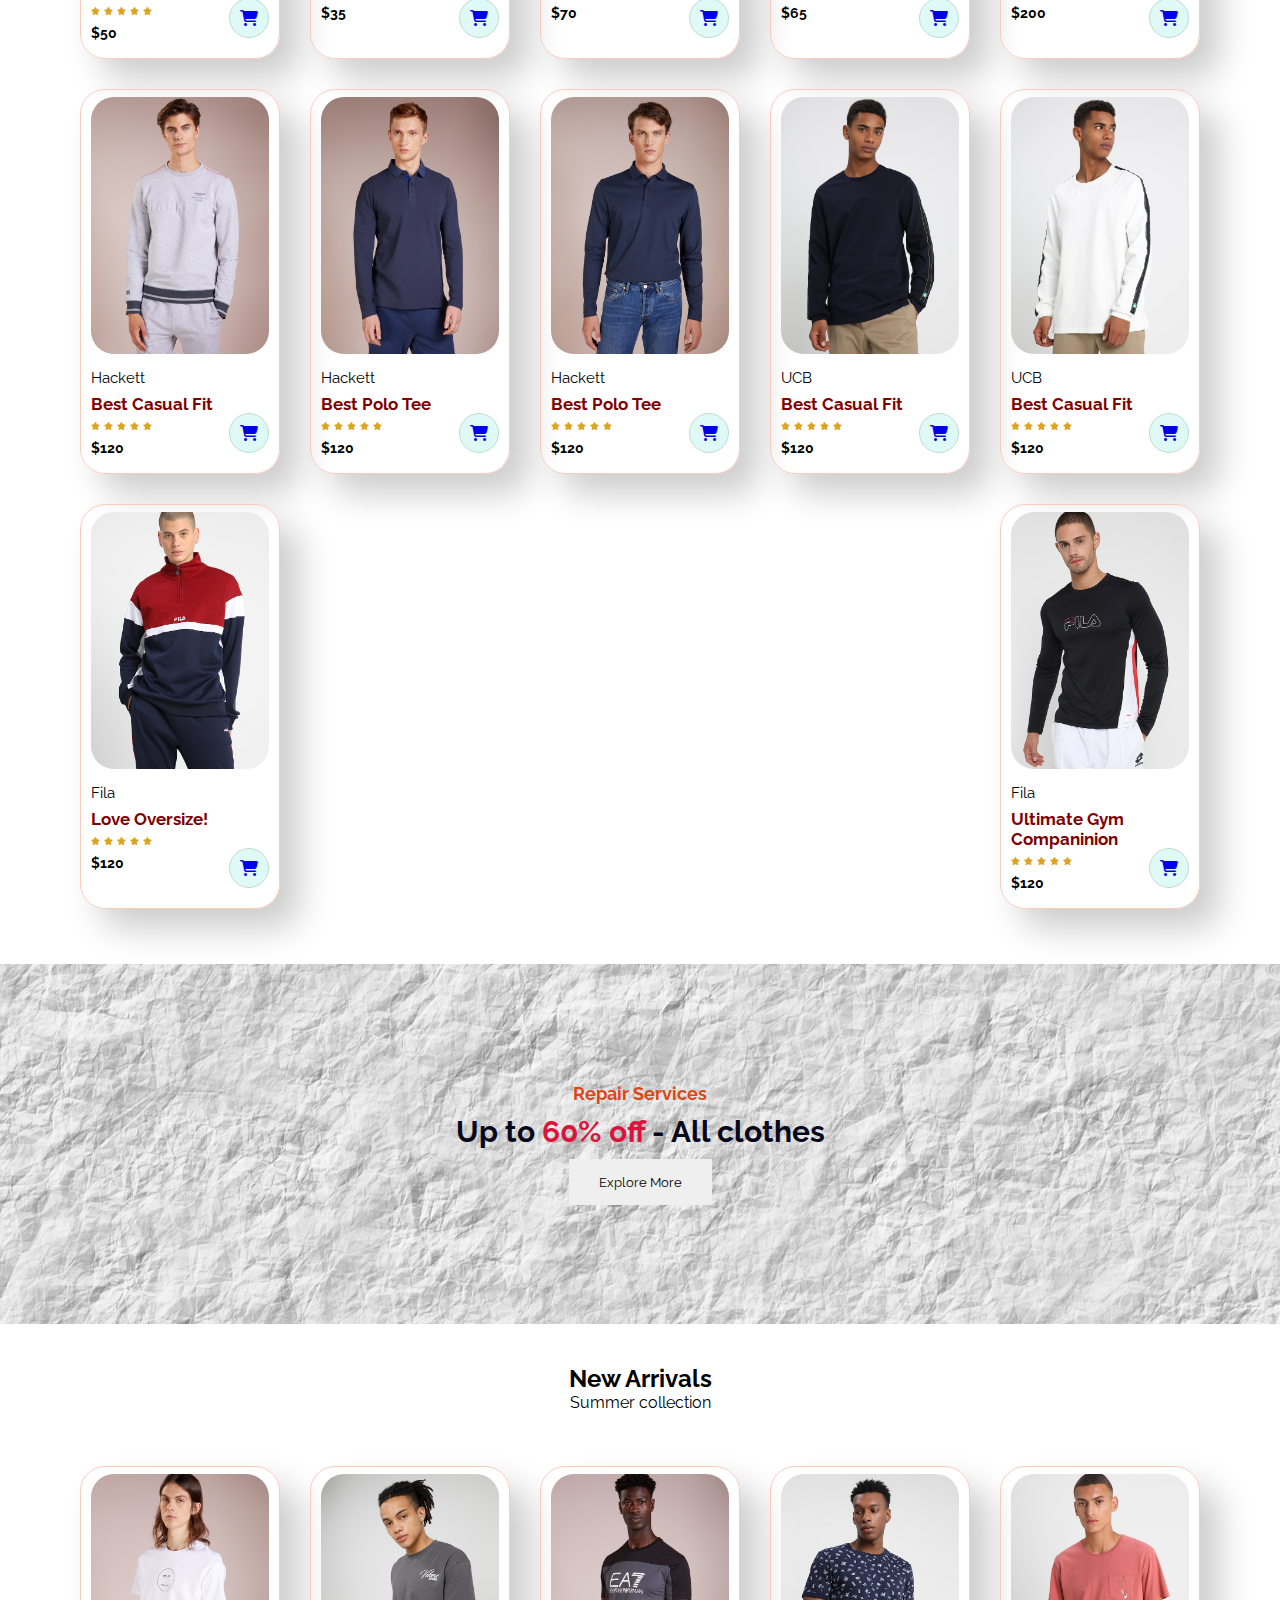
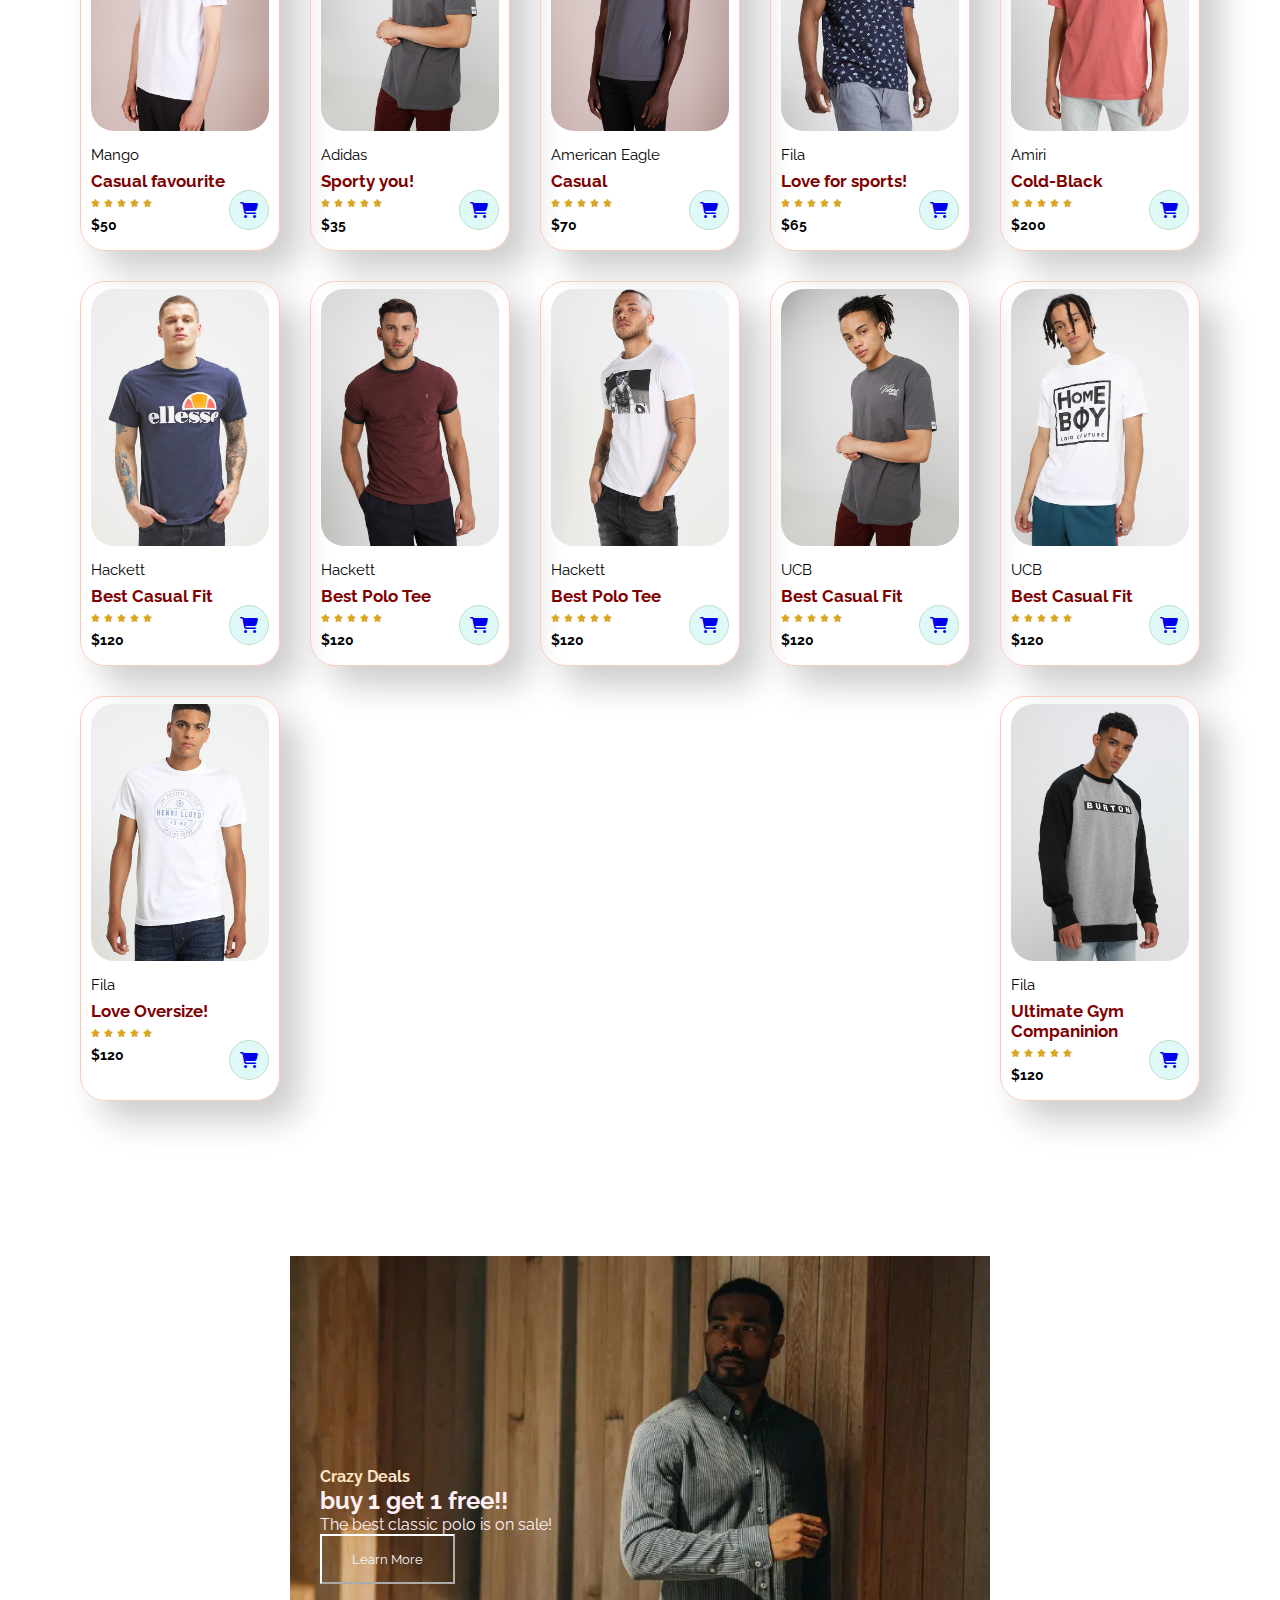
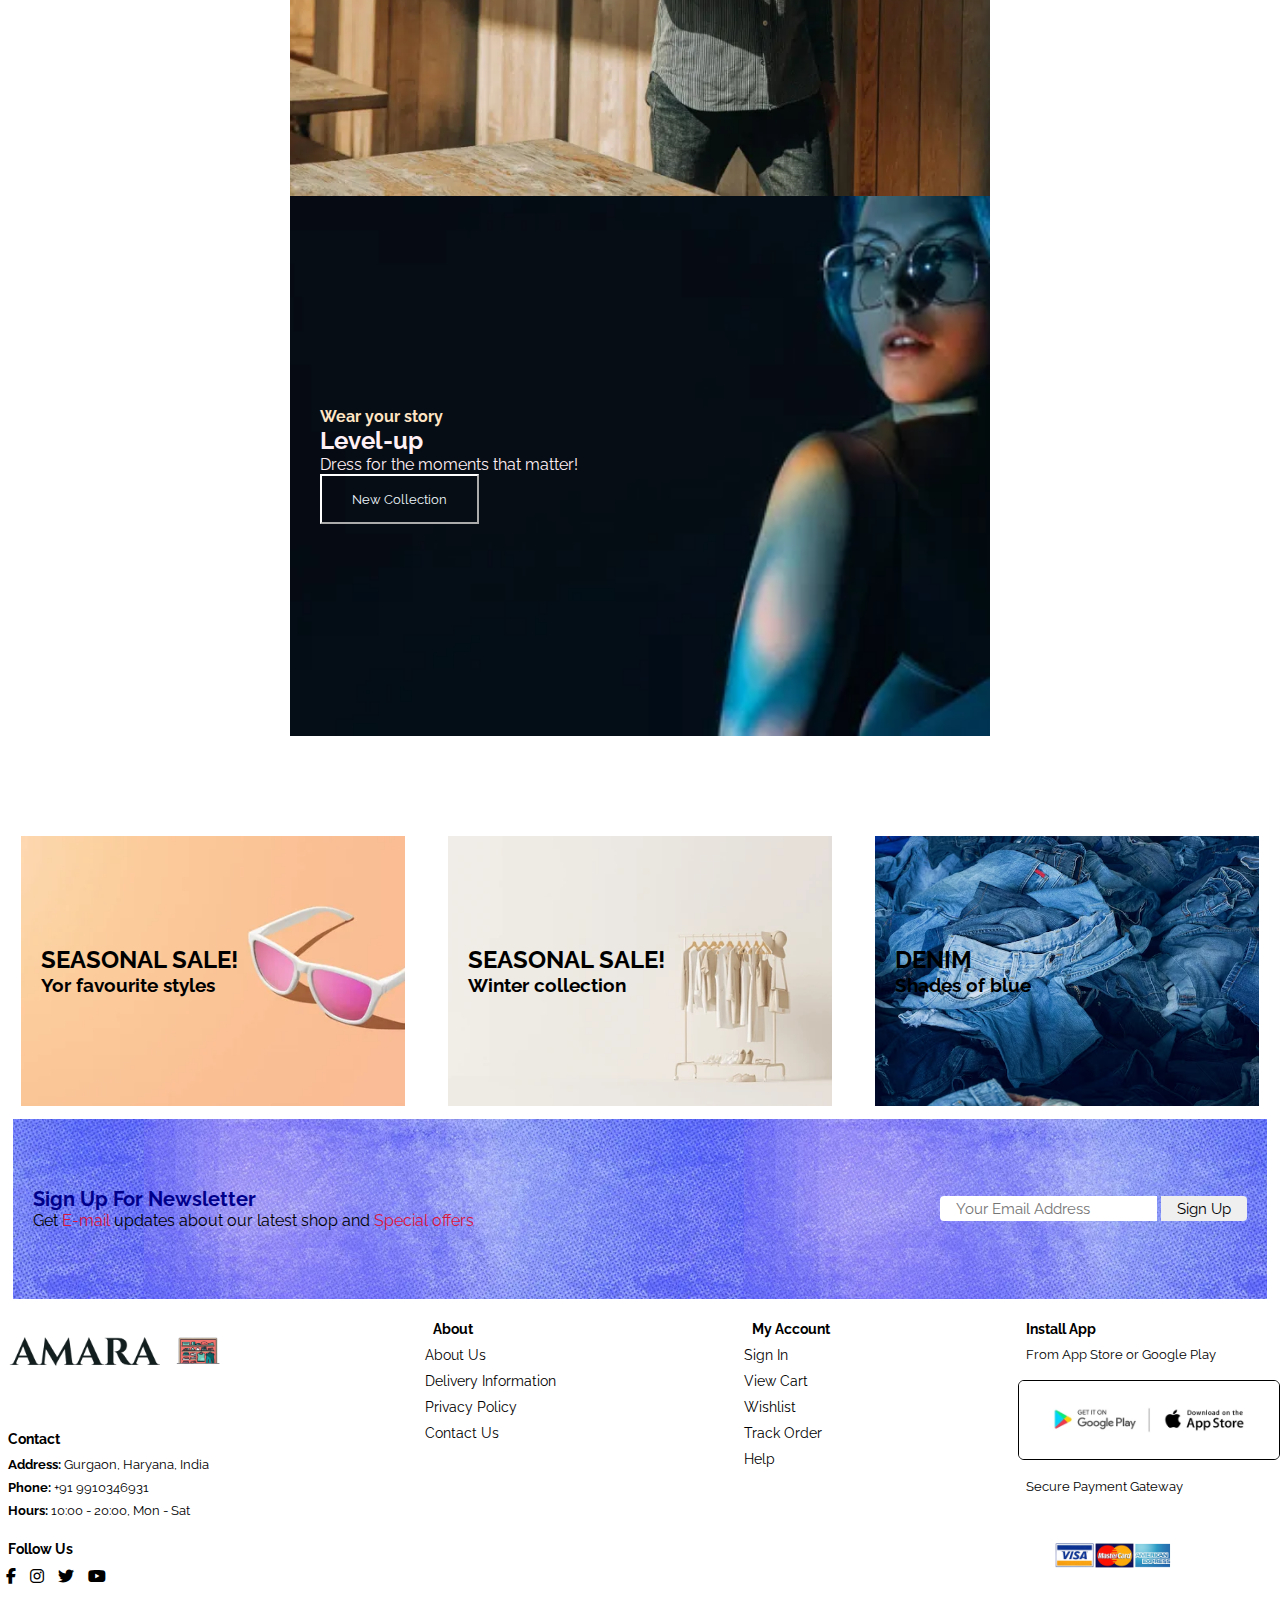
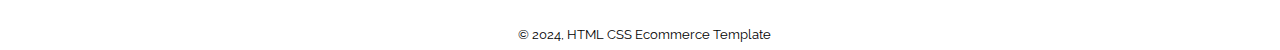
==== commit 47d94583: "Finalising the web site" ====
--- a/index.html
+++ b/index.html
@@ -2,621 +2,653 @@
 <html lang="en">
   <head>
     <meta charset="utf" />
-    <meta http-equiv="X-UA-Compatible" content="IE=edge"/>
-    <meta name="viewport" content="width=device-width , initial-scale=1.0"/>
+    <meta http-equiv="X-UA-Compatible" content="IE=edge" />
+    <meta name="viewport" content="width=device-width , initial-scale=1.0" />
     <title>TrendVault</title>
-   
-
-    <link rel="stylesheet" href="https://cdnjs.cloudflare.com/ajax/libs/font-awesome/6.4.0/css/all.min.css">
-    <link  href="style.css"  rel="stylesheet"/>
+
+    <link
+      rel="stylesheet"
+      href="https://cdnjs.cloudflare.com/ajax/libs/font-awesome/6.4.0/css/all.min.css"
+    />
+    <link href="style.css" rel="stylesheet" />
   </head>
   <body>
     <section id="header">
-    <a href="#"><img src="Images/logo-png-Photoroom.png"></a>
-    <div><ul id="Navbar">
-        <li><a  class="active " href="ecomm.html">Home</a></li>
-        <li><a href="Shop.html">Shop</a></li>
-        <li><a href="Blog.html">Blog</a></li>
-        <li><a href="About.html">About</a></li>
-        <li><a href="Contact.html">Contact</a></li>
-        <li><a href="Cart.html">
-            <i class="fa fa-shopping-cart"></i></a></li>
+      <a href="#"><img src="Images/logo-png-Photoroom.png" /></a>
+      <div>
+        <ul id="Navbar">
+          <li><a class="active" href="ecomm.html">Home</a></li>
+          <li><a href="Shop.html">Shop</a></li>
+          <li><a href="Blog.html">Blog</a></li>
+          <li><a href="About.html">About</a></li>
+          <li><a href="Contact.html">Contact</a></li>
+          <li id="lg-bag">
+            <a href="Cart.html"> <i class="fa fa-shopping-bag"></i></a>
+          </li>
+          <a href="#" id="close"><i class="fa fa-times"></i></a>
+        </ul>
+      </div>
+
+      <div id="mobile">
         
-    
-    </ul></div>
-
+        <a href="Cart.html"> <i class="fa fa-shopping-bag"></i></a>
+        <i id="bar" class="fas fa-outdent"></i>
+      </div>
     </section>
 
     <section id="hero">
-         <h4>Trade-in-offer</h4>
-         <h2>Super value deals</h2>
-         <h1>On all products</h1>
-         <p>Save more with coupons & upto 70% off!</p>
-         <button>Shop Now</button>
-
-
+      <h4>Trade-in-offer</h4>
+      <h2>Super value deals</h2>
+      <h1>On all products</h1>
+      <p>Save more with coupons & upto 70% off!</p>
+      <button>Shop Now</button>
     </section>
 
     <section id="Feature" class="section-p1">
-
-
-        <div class="feature-box">
-            <img src ="Images/Images/local_shipping_24dp_5F6368_FILL0_wght400_GRAD0_opsz24.png"/>
-            <h6>Free Shipping</h6>
-        </div>
-
-
-        <div class="feature-box">
-            <img src ="Images/book_online_24dp_5F6368_FILL0_wght400_GRAD0_opsz24.png"/>
-            <h6>Online Order</h6>
-        </div>
-
-
-        <div class="feature-box">
-            <img src ="Images/savings_24dp_5F6368_FILL0_wght400_GRAD0_opsz24.png"/>
-            <h6>Save Money</h6>
-        </div>
-
-
-        <div class="feature-box">
-            <img src ="Images/support_agent_24dp_5F6368_FILL0_wght400_GRAD0_opsz24.png"/>
-            <h6>Support</h6>
-        </div>
-
-
-        <div class="feature-box">
-            <img src ="Images/campaign_24dp_5F6368_FILL0_wght400_GRAD0_opsz24.png"/>
-            <h6>Promotions</h6>
-        </div>
+      <div class="feature-box">
+        <img
+          src="Images/Images/local_shipping_24dp_5F6368_FILL0_wght400_GRAD0_opsz24.png"
+        />
+        <h6>Free Shipping</h6>
+      </div>
+
+      <div class="feature-box">
+        <img
+          src="Images/book_online_24dp_5F6368_FILL0_wght400_GRAD0_opsz24.png"
+        />
+        <h6>Online Order</h6>
+      </div>
+
+      <div class="feature-box">
+        <img src="Images/savings_24dp_5F6368_FILL0_wght400_GRAD0_opsz24.png" />
+        <h6>Save Money</h6>
+      </div>
+
+      <div class="feature-box">
+        <img
+          src="Images/support_agent_24dp_5F6368_FILL0_wght400_GRAD0_opsz24.png"
+        />
+        <h6>Support</h6>
+      </div>
+
+      <div class="feature-box">
+        <img src="Images/campaign_24dp_5F6368_FILL0_wght400_GRAD0_opsz24.png" />
+        <h6>Promotions</h6>
+      </div>
     </section>
 
     <section id="products" class="section-p1">
-        <h2>Featured Products</h2>
-        <p>Spotlight on Style-Our Best Pieces, Handpicked for You.</p>
-        <br>
-        <div class="pro-container">
-            <div class="pro"><img src="Images/Product/1LO42D02R-K11@10.jpg" alt="">
-                <div class="des">
-                    <span>Lotto</span>
+      <h2>Featured Products</h2>
+      <p>Spotlight on Style-Our Best Pieces, Handpicked for You.</p>
+      <br />
+      <div class="pro-container">
+        <div class="pro">
+          <img src="Images/Product/1LO42D02R-K11@10.jpg" alt="" />
+          <div class="des">
+            <span>Lotto</span>
             <h5>Ultimate Athletic Wear</h5>
             <div class="star">
-                <i class="fas fa-star"></i>
-                <i class="fas fa-star"></i>
-                <i class="fas fa-star"></i>
-                <i class="fas fa-star"></i>
-                <i class="fas fa-star"></i>
+              <i class="fas fa-star"></i>
+              <i class="fas fa-star"></i>
+              <i class="fas fa-star"></i>
+              <i class="fas fa-star"></i>
+              <i class="fas fa-star"></i>
             </div>
             <h4>$50</h4>
-        </div><div class="cart">
-        <a href="#"><i class=" fa fa-solid fa-cart-shopping"></i></a></div>
-    </div>
-
-
-
-    <div class="pro"><img src="Images/Product/AD122O0AO-E11@10.jpg" alt="">
-        <div class="des">
+          </div>
+          <div class="cart">
+            <a href="#"><i class="fa fa-solid fa-cart-shopping"></i></a>
+          </div>
+        </div>
+
+        <div class="pro">
+          <img src="Images/Product/AD122O0AO-E11@10.jpg" alt="" />
+          <div class="des">
             <span>Adidas</span>
-    <h5>Sporty you!</h5>
-    <div class="star">
-        <i class="fas fa-star"></i>
-        <i class="fas fa-star"></i>
-        <i class="fas fa-star"></i>
-        <i class="fas fa-star"></i>
-        <i class="fas fa-star"></i>
-    </div>
-    <h4>$35</h4>
-</div><div class="cart">
-<a href="#"><i class="fa fa-solid fa-cart-shopping"></i></a></div>
-</div>
-
-
-
-<div class="pro"><img src="Images/Product/H0H22S013-K11@10.jpg" alt="">
-    <div class="des">
-        <span>American Eagle</span>
-<h5>Casual</h5>
-<div class="star">
-    <i class="fas fa-star"></i>
-    <i class="fas fa-star"></i>
-    <i class="fas fa-star"></i>
-    <i class="fas fa-star"></i>
-    <i class="fas fa-star"></i>
-</div>
-<h4>$70</h4>
-</div><div class="cart">
-<a href="#"><i class="fa fa-solid fa-cart-shopping"></i></a></div>
-</div>
-
-
-
-<div class="pro"><img src="Images/Product/1FI22S00V-A11@10.jpg" alt="">
-    <div class="des">
-        <span>Fila</span>
-<h5>Love for sports!</h5>
-<div class="star">
-    <i class="fas fa-star"></i>
-    <i class="fas fa-star"></i>
-    <i class="fas fa-star"></i>
-    <i class="fas fa-star"></i>
-    <i class="fas fa-star"></i>
-</div>
-<h4>$65</h4>
-</div><div class="cart">
-<a href="#"><i class="fa fa-solid fa-cart-shopping"></i></a></div>
-</div>
-
-
-
-<div class="pro"><img src="Images/Product/0DB22S008-Q11@8.jpg" alt="">
-    <div class="des">
-        <span>Amiri</span>
-<h5>Cold-Black</h5>
-<div class="star">
-    <i class="fas fa-star"></i>
-    <i class="fas fa-star"></i>
-    <i class="fas fa-star"></i>
-    <i class="fas fa-star"></i>
-    <i class="fas fa-star"></i>
-</div>
-<h4>$200</h4>
-</div><div class="cart">
-<a href="#"><i class="fa fa-solid fa-cart-shopping"></i></a></div>
-</div>
-
-
-<div class="pro"><img src="Images/Product/ASB22S005-C11@10.jpg" alt="">
-    <div class="des">
-        <span>Hackett</span>
-<h5>Best Casual Fit</h5>
-<div class="star">
-    <i class="fas fa-star"></i>
-    <i class="fas fa-star"></i>
-    <i class="fas fa-star"></i>
-    <i class="fas fa-star"></i>
-    <i class="fas fa-star"></i>
-</div>
-<h4>$120</h4>
-</div><div class="cart">
-<a href="#"><i class="fa fa-solid fa-cart-shopping"></i></a></div>
-</div>
-
-
-
-<div class="pro"><img src="Images/Product/BG122P027-K12@7.jpg" alt="">
-    <div class="des">
-        <span>Hackett</span>
-<h5>Best Polo Tee</h5>
-<div class="star">
-    <i class="fas fa-star"></i>
-    <i class="fas fa-star"></i>
-    <i class="fas fa-star"></i>
-    <i class="fas fa-star"></i>
-    <i class="fas fa-star"></i>
-</div>
-<h4>$120</h4>
-</div><div class="cart">
-<a href="#"><i class="fa fa-solid fa-cart-shopping"></i></a></div>
-</div>
-
-
-
-
-<div class="pro"><img src="Images/Product/BG122P025-K12@8.jpg" alt="">
-    <div class="des">
-        <span>Hackett</span>
-<h5>Best Polo Tee</h5>
-<div class="star">
-    <i class="fas fa-star"></i>
-    <i class="fas fa-star"></i>
-    <i class="fas fa-star"></i>
-    <i class="fas fa-star"></i>
-    <i class="fas fa-star"></i>
-</div>
-<h4>$120</h4>
-</div><div class="cart">
-<a href="#"><i class="fa fa-solid fa-cart-shopping"></i></a></div>
-</div>
-
-
-
-<div class="pro"><img src="Images/Product/4BE22O03V-K11@9.jpg" alt="">
-    <div class="des">
-        <span>UCB</span>
-<h5>Best Casual Fit</h5>
-<div class="star">
-    <i class="fas fa-star"></i>
-    <i class="fas fa-star"></i>
-    <i class="fas fa-star"></i>
-    <i class="fas fa-star"></i>
-    <i class="fas fa-star"></i>
-</div>
-<h4>$120</h4>
-</div><div class="cart">
-<a href="#"><i class="fa fa-solid fa-cart-shopping"></i></a></div>
-</div>
-
-
-<div class="pro"><img src="Images/Product/4BE22O03V-A11@9.jpg" alt="">
-    <div class="des">
-        <span>UCB</span>
-<h5>Best Casual Fit</h5>
-<div class="star">
-    <i class="fas fa-star"></i>
-    <i class="fas fa-star"></i>
-    <i class="fas fa-star"></i>
-    <i class="fas fa-star"></i>
-    <i class="fas fa-star"></i>
-</div>
-<h4>$120</h4>
-</div><div class="cart">
-<a href="#"><i class="fa fa-solid fa-cart-shopping"></i></a></div>
-</div>
-
-
-<div class="pro"><img src="Images/Product/1FI22T006-K11@18.1.jpg" alt="">
-    <div class="des">
-        <span>Fila</span>
-<h5>Love Oversize!</h5>
-<div class="star">
-    <i class="fas fa-star"></i>
-    <i class="fas fa-star"></i>
-    <i class="fas fa-star"></i>
-    <i class="fas fa-star"></i>
-    <i class="fas fa-star"></i>
-</div>
-<h4>$120</h4>
-</div><div class="cart">
-<a href="#"><i class="fa fa-solid fa-cart-shopping"></i></a></div>
-</div>
-
-<div class="pro"><img src="Images/Product/1FI42D011-Q11@9.jpg" alt="">
-    <div class="des">
-        <span>Fila</span>
-<h5>Ultimate Gym Companinion</h5>
-<div class="star">
-    <i class="fas fa-star"></i>
-    <i class="fas fa-star"></i>
-    <i class="fas fa-star"></i>
-    <i class="fas fa-star"></i>
-    <i class="fas fa-star"></i>
-</div>
-<h4>$120</h4>
-</div>
-<div class="cart">
-<a href="#"><i class="fa fa-solid fa-cart-shopping"></i>
-</a>
-</div>
-</div>
-
-
-
-
-
-
-
-
-
-
-
-
-        </div>
+            <h5>Sporty you!</h5>
+            <div class="star">
+              <i class="fas fa-star"></i>
+              <i class="fas fa-star"></i>
+              <i class="fas fa-star"></i>
+              <i class="fas fa-star"></i>
+              <i class="fas fa-star"></i>
+            </div>
+            <h4>$35</h4>
+          </div>
+          <div class="cart">
+            <a href="#"><i class="fa fa-solid fa-cart-shopping"></i></a>
+          </div>
+        </div>
+
+        <div class="pro">
+          <img src="Images/Product/H0H22S013-K11@10.jpg" alt="" />
+          <div class="des">
+            <span>American Eagle</span>
+            <h5>Casual</h5>
+            <div class="star">
+              <i class="fas fa-star"></i>
+              <i class="fas fa-star"></i>
+              <i class="fas fa-star"></i>
+              <i class="fas fa-star"></i>
+              <i class="fas fa-star"></i>
+            </div>
+            <h4>$70</h4>
+          </div>
+          <div class="cart">
+            <a href="#"><i class="fa fa-solid fa-cart-shopping"></i></a>
+          </div>
+        </div>
+
+        <div class="pro">
+          <img src="Images/Product/1FI22S00V-A11@10.jpg" alt="" />
+          <div class="des">
+            <span>Fila</span>
+            <h5>Love for sports!</h5>
+            <div class="star">
+              <i class="fas fa-star"></i>
+              <i class="fas fa-star"></i>
+              <i class="fas fa-star"></i>
+              <i class="fas fa-star"></i>
+              <i class="fas fa-star"></i>
+            </div>
+            <h4>$65</h4>
+          </div>
+          <div class="cart">
+            <a href="#"><i class="fa fa-solid fa-cart-shopping"></i></a>
+          </div>
+        </div>
+
+        <div class="pro">
+          <img src="Images/Product/0DB22S008-Q11@8.jpg" alt="" />
+          <div class="des">
+            <span>Amiri</span>
+            <h5>Cold-Black</h5>
+            <div class="star">
+              <i class="fas fa-star"></i>
+              <i class="fas fa-star"></i>
+              <i class="fas fa-star"></i>
+              <i class="fas fa-star"></i>
+              <i class="fas fa-star"></i>
+            </div>
+            <h4>$200</h4>
+          </div>
+          <div class="cart">
+            <a href="#"><i class="fa fa-solid fa-cart-shopping"></i></a>
+          </div>
+        </div>
+
+        <div class="pro">
+          <img src="Images/Product/ASB22S005-C11@10.jpg" alt="" />
+          <div class="des">
+            <span>Hackett</span>
+            <h5>Best Casual Fit</h5>
+            <div class="star">
+              <i class="fas fa-star"></i>
+              <i class="fas fa-star"></i>
+              <i class="fas fa-star"></i>
+              <i class="fas fa-star"></i>
+              <i class="fas fa-star"></i>
+            </div>
+            <h4>$120</h4>
+          </div>
+          <div class="cart">
+            <a href="#"><i class="fa fa-solid fa-cart-shopping"></i></a>
+          </div>
+        </div>
+
+        <div class="pro">
+          <img src="Images/Product/BG122P027-K12@7.jpg" alt="" />
+          <div class="des">
+            <span>Hackett</span>
+            <h5>Best Polo Tee</h5>
+            <div class="star">
+              <i class="fas fa-star"></i>
+              <i class="fas fa-star"></i>
+              <i class="fas fa-star"></i>
+              <i class="fas fa-star"></i>
+              <i class="fas fa-star"></i>
+            </div>
+            <h4>$120</h4>
+          </div>
+          <div class="cart">
+            <a href="#"><i class="fa fa-solid fa-cart-shopping"></i></a>
+          </div>
+        </div>
+
+        <div class="pro">
+          <img src="Images/Product/BG122P025-K12@8.jpg" alt="" />
+          <div class="des">
+            <span>Hackett</span>
+            <h5>Best Polo Tee</h5>
+            <div class="star">
+              <i class="fas fa-star"></i>
+              <i class="fas fa-star"></i>
+              <i class="fas fa-star"></i>
+              <i class="fas fa-star"></i>
+              <i class="fas fa-star"></i>
+            </div>
+            <h4>$120</h4>
+          </div>
+          <div class="cart">
+            <a href="#"><i class="fa fa-solid fa-cart-shopping"></i></a>
+          </div>
+        </div>
+
+        <div class="pro">
+          <img src="Images/Product/4BE22O03V-K11@9.jpg" alt="" />
+          <div class="des">
+            <span>UCB</span>
+            <h5>Best Casual Fit</h5>
+            <div class="star">
+              <i class="fas fa-star"></i>
+              <i class="fas fa-star"></i>
+              <i class="fas fa-star"></i>
+              <i class="fas fa-star"></i>
+              <i class="fas fa-star"></i>
+            </div>
+            <h4>$120</h4>
+          </div>
+          <div class="cart">
+            <a href="#"><i class="fa fa-solid fa-cart-shopping"></i></a>
+          </div>
+        </div>
+
+        <div class="pro">
+          <img src="Images/Product/4BE22O03V-A11@9.jpg" alt="" />
+          <div class="des">
+            <span>UCB</span>
+            <h5>Best Casual Fit</h5>
+            <div class="star">
+              <i class="fas fa-star"></i>
+              <i class="fas fa-star"></i>
+              <i class="fas fa-star"></i>
+              <i class="fas fa-star"></i>
+              <i class="fas fa-star"></i>
+            </div>
+            <h4>$120</h4>
+          </div>
+          <div class="cart">
+            <a href="#"><i class="fa fa-solid fa-cart-shopping"></i></a>
+          </div>
+        </div>
+
+        <div class="pro">
+          <img src="Images/Product/1FI22T006-K11@18.1.jpg" alt="" />
+          <div class="des">
+            <span>Fila</span>
+            <h5>Love Oversize!</h5>
+            <div class="star">
+              <i class="fas fa-star"></i>
+              <i class="fas fa-star"></i>
+              <i class="fas fa-star"></i>
+              <i class="fas fa-star"></i>
+              <i class="fas fa-star"></i>
+            </div>
+            <h4>$120</h4>
+          </div>
+          <div class="cart">
+            <a href="#"><i class="fa fa-solid fa-cart-shopping"></i></a>
+          </div>
+        </div>
+
+        <div class="pro">
+          <img src="Images/Product/1FI42D011-Q11@9.jpg" alt="" />
+          <div class="des">
+            <span>Fila</span>
+            <h5>Ultimate Gym Companinion</h5>
+            <div class="star">
+              <i class="fas fa-star"></i>
+              <i class="fas fa-star"></i>
+              <i class="fas fa-star"></i>
+              <i class="fas fa-star"></i>
+              <i class="fas fa-star"></i>
+            </div>
+            <h4>$120</h4>
+          </div>
+          <div class="cart">
+            <a href="#"><i class="fa fa-solid fa-cart-shopping"></i> </a>
+          </div>
+        </div>
+      </div>
     </section>
 
     <section id="banner" class="section-p2">
-        <h4>Repair Services</h4>
-        <h2>Up to <span> 60% off</span> - All clothes</h2>
-        <button>Explore More</button>
-    </section>
-
+      <h4>Repair Services</h4>
+      <h2>Up to <span> 60% off</span> - All clothes</h2>
+      <button>Explore More</button>
+    </section>
 
     <section id="products" class="section-p1">
-        <h2>New Arrivals</h2>
-        <p>Summer collection</p>
-        <br>
-        <div class="pro-container">
-            <div class="pro"><img src="Images/Product/0DB22O007-A11@8.jpg" alt="">
-                <div class="des">
-                    <span>Mango</span>
+      <h2>New Arrivals</h2>
+      <p>Summer collection</p>
+      <br />
+      <div class="pro-container">
+        <div class="pro">
+          <img src="Images/Product/0DB22O007-A11@8.jpg" alt="" />
+          <div class="des">
+            <span>Mango</span>
             <h5>Casual favourite</h5>
             <div class="star">
-                <i class="fas fa-star"></i>
-                <i class="fas fa-star"></i>
-                <i class="fas fa-star"></i>
-                <i class="fas fa-star"></i>
-                <i class="fas fa-star"></i>
+              <i class="fas fa-star"></i>
+              <i class="fas fa-star"></i>
+              <i class="fas fa-star"></i>
+              <i class="fas fa-star"></i>
+              <i class="fas fa-star"></i>
             </div>
             <h4>$50</h4>
-        </div><div class="cart">
-        <a href="#"><i class=" fa fa-solid fa-cart-shopping "></i></a></div>
-    </div>
-
-
-
-    <div class="pro"><img src="Images/Product/Summer/DRI22O007-C11@6.jpg" alt="">
-        <div class="des">
+          </div>
+          <div class="cart">
+            <a href="#"><i class="fa fa-solid fa-cart-shopping"></i></a>
+          </div>
+        </div>
+
+        <div class="pro">
+          <img src="Images/Product/Summer/DRI22O007-C11@6.jpg" alt="" />
+          <div class="des">
             <span>Adidas</span>
-    <h5>Sporty you!</h5>
-    <div class="star">
-        <i class="fas fa-star"></i>
-        <i class="fas fa-star"></i>
-        <i class="fas fa-star"></i>
-        <i class="fas fa-star"></i>
-        <i class="fas fa-star"></i>
-    </div>
-    <h4>$35</h4>
-</div><div class="cart">
-<a href="#"><i class="fa fa-solid fa-cart-shopping"></i></a></div>
-</div>
-
-
-
-<div class="pro"><img src="Images/Product/Summer/EA722O000-Q11@8.jpg" alt="">
-    <div class="des">
-        <span>American Eagle</span>
-<h5>Casual</h5>
-<div class="star">
-    <i class="fas fa-star"></i>
-    <i class="fas fa-star"></i>
-    <i class="fas fa-star"></i>
-    <i class="fas fa-star"></i>
-    <i class="fas fa-star"></i>
-</div>
-<h4>$70</h4>
-</div><div class="cart">
-<a href="#"><i class="fa fa-solid fa-cart-shopping"></i></a></div>
-</div>
-
-
-
-<div class="pro"><img src="Images/Product/Summer/ED122O0FS-K11@8.jpg" alt="">
-    <div class="des">
-        <span>Fila</span>
-<h5>Love for sports!</h5>
-<div class="star">
-    <i class="fas fa-star"></i>
-    <i class="fas fa-star"></i>
-    <i class="fas fa-star"></i>
-    <i class="fas fa-star"></i>
-    <i class="fas fa-star"></i>
-</div>
-<h4>$65</h4>
-</div><div class="cart">
-<a href="#"><i class="fa fa-solid fa-cart-shopping"></i></a></div>
-</div>
-
-
-
-<div class="pro"><img src="Images/Product/Summer/ED122O0I4-G11@13.1.jpg" alt="">
-    <div class="des">
-        <span>Amiri</span>
-<h5>Cold-Black</h5>
-<div class="star">
-    <i class="fas fa-star"></i>
-    <i class="fas fa-star"></i>
-    <i class="fas fa-star"></i>
-    <i class="fas fa-star"></i>
-    <i class="fas fa-star"></i>
-</div>
-<h4>$200</h4>
-</div><div class="cart">
-<a href="#"><i class="fa fa-solid fa-cart-shopping"></i></a></div>
-</div>
-
-
-<div class="pro"><img src="Images/Product/Summer/EL922O00C-K11@10.1.jpg" alt="">
-    <div class="des">
-        <span>Hackett</span>
-<h5>Best Casual Fit</h5>
-<div class="star">
-    <i class="fas fa-star"></i>
-    <i class="fas fa-star"></i>
-    <i class="fas fa-star"></i>
-    <i class="fas fa-star"></i>
-    <i class="fas fa-star"></i>
-</div>
-<h4>$120</h4>
-</div><div class="cart">
-<a href="#"><i class="fa fa-solid fa-cart-shopping"></i></a></div>
-</div>
-
-
-
-<div class="pro"><img src="Images/Product/Summer/FA522O011-G11@10.jpg" alt="">
-    <div class="des">
-        <span>Hackett</span>
-<h5>Best Polo Tee</h5>
-<div class="star">
-    <i class="fas fa-star"></i>
-    <i class="fas fa-star"></i>
-    <i class="fas fa-star"></i>
-    <i class="fas fa-star"></i>
-    <i class="fas fa-star"></i>
-</div>
-<h4>$120</h4>
-</div><div class="cart">
-<a href="#"><i class="fa fa-solid fa-cart-shopping"></i></a></div>
-</div>
-
-
-
-
-<div class="pro"><img src="Images/Product/Summer/FK022O03H-A11@10.jpg" alt="">
-    <div class="des">
-        <span>Hackett</span>
-<h5>Best Polo Tee</h5>
-<div class="star">
-    <i class="fas fa-star"></i>
-    <i class="fas fa-star"></i>
-    <i class="fas fa-star"></i>
-    <i class="fas fa-star"></i>
-    <i class="fas fa-star"></i>
-</div>
-<h4>$120</h4>
-</div><div class="cart">
-<a href="#"><i class="fa fa-solid fa-cart-shopping"></i></a></div>
-</div>
-
-
-
-<div class="pro"><img src="Images/Product/Summer/DRI22O007-C11@6.jpg" alt="">
-    <div class="des">
-        <span>UCB</span>
-<h5>Best Casual Fit</h5>
-<div class="star">
-    <i class="fas fa-star"></i>
-    <i class="fas fa-star"></i>
-    <i class="fas fa-star"></i>
-    <i class="fas fa-star"></i>
-    <i class="fas fa-star"></i>
-</div>
-<h4>$120</h4>
-</div><div class="cart">
-<a href="#"><i class="fa fa-solid fa-cart-shopping"></i></a></div>
-</div>
-
-
-<div class="pro"><img src="Images/Product/Summer/H1422O001-A11@14.jpg" alt="">
-    <div class="des">
-        <span>UCB</span>
-<h5>Best Casual Fit</h5>
-<div class="star">
-    <i class="fas fa-star"></i>
-    <i class="fas fa-star"></i>
-    <i class="fas fa-star"></i>
-    <i class="fas fa-star"></i>
-    <i class="fas fa-star"></i>
-</div>
-<h4>$120</h4>
-</div><div class="cart">
-<a href="#"><i class="fa fa-solid fa-cart-shopping"></i></a></div>
-</div>
-
-
-<div class="pro"><img src="Images/Product/Summer/HL122O002-A11@13.jpg" alt="">
-    <div class="des">
-        <span>Fila</span>
-<h5>Love Oversize!</h5>
-<div class="star">
-    <i class="fas fa-star"></i>
-    <i class="fas fa-star"></i>
-    <i class="fas fa-star"></i>
-    <i class="fas fa-star"></i>
-    <i class="fas fa-star"></i>
-</div>
-<h4>$120</h4>
-</div><div class="cart">
-<a href="#"><i class="fa fa-solid fa-cart-shopping"></i></a></div>
-</div>
-
-<div class="pro"><img src="Images/Product/B1742G00W-C11@10.jpg" alt="">
-    <div class="des">
-        <span>Fila</span>
-<h5>Ultimate Gym Companinion</h5>
-<div class="star">
-    <i class="fas fa-star"></i>
-    <i class="fas fa-star"></i>
-    <i class="fas fa-star"></i>
-    <i class="fas fa-star"></i>
-    <i class="fas fa-star"></i>
-</div>
-<h4>$120</h4>
-</div>
-<div class="cart">
-<a href="#"><i class="fa fa-solid fa-cart-shopping"></i>
-</a>
-</div>
-</div>
-
-
-
-
-
-
-
-
-
-
-
-
-        </div>
+            <h5>Sporty you!</h5>
+            <div class="star">
+              <i class="fas fa-star"></i>
+              <i class="fas fa-star"></i>
+              <i class="fas fa-star"></i>
+              <i class="fas fa-star"></i>
+              <i class="fas fa-star"></i>
+            </div>
+            <h4>$35</h4>
+          </div>
+          <div class="cart">
+            <a href="#"><i class="fa fa-solid fa-cart-shopping"></i></a>
+          </div>
+        </div>
+
+        <div class="pro">
+          <img src="Images/Product/Summer/EA722O000-Q11@8.jpg" alt="" />
+          <div class="des">
+            <span>American Eagle</span>
+            <h5>Casual</h5>
+            <div class="star">
+              <i class="fas fa-star"></i>
+              <i class="fas fa-star"></i>
+              <i class="fas fa-star"></i>
+              <i class="fas fa-star"></i>
+              <i class="fas fa-star"></i>
+            </div>
+            <h4>$70</h4>
+          </div>
+          <div class="cart">
+            <a href="#"><i class="fa fa-solid fa-cart-shopping"></i></a>
+          </div>
+        </div>
+
+        <div class="pro">
+          <img src="Images/Product/Summer/ED122O0FS-K11@8.jpg" alt="" />
+          <div class="des">
+            <span>Fila</span>
+            <h5>Love for sports!</h5>
+            <div class="star">
+              <i class="fas fa-star"></i>
+              <i class="fas fa-star"></i>
+              <i class="fas fa-star"></i>
+              <i class="fas fa-star"></i>
+              <i class="fas fa-star"></i>
+            </div>
+            <h4>$65</h4>
+          </div>
+          <div class="cart">
+            <a href="#"><i class="fa fa-solid fa-cart-shopping"></i></a>
+          </div>
+        </div>
+
+        <div class="pro">
+          <img src="Images/Product/Summer/ED122O0I4-G11@13.1.jpg" alt="" />
+          <div class="des">
+            <span>Amiri</span>
+            <h5>Cold-Black</h5>
+            <div class="star">
+              <i class="fas fa-star"></i>
+              <i class="fas fa-star"></i>
+              <i class="fas fa-star"></i>
+              <i class="fas fa-star"></i>
+              <i class="fas fa-star"></i>
+            </div>
+            <h4>$200</h4>
+          </div>
+          <div class="cart">
+            <a href="#"><i class="fa fa-solid fa-cart-shopping"></i></a>
+          </div>
+        </div>
+
+        <div class="pro">
+          <img src="Images/Product/Summer/EL922O00C-K11@10.1.jpg" alt="" />
+          <div class="des">
+            <span>Hackett</span>
+            <h5>Best Casual Fit</h5>
+            <div class="star">
+              <i class="fas fa-star"></i>
+              <i class="fas fa-star"></i>
+              <i class="fas fa-star"></i>
+              <i class="fas fa-star"></i>
+              <i class="fas fa-star"></i>
+            </div>
+            <h4>$120</h4>
+          </div>
+          <div class="cart">
+            <a href="#"><i class="fa fa-solid fa-cart-shopping"></i></a>
+          </div>
+        </div>
+
+        <div class="pro">
+          <img src="Images/Product/Summer/FA522O011-G11@10.jpg" alt="" />
+          <div class="des">
+            <span>Hackett</span>
+            <h5>Best Polo Tee</h5>
+            <div class="star">
+              <i class="fas fa-star"></i>
+              <i class="fas fa-star"></i>
+              <i class="fas fa-star"></i>
+              <i class="fas fa-star"></i>
+              <i class="fas fa-star"></i>
+            </div>
+            <h4>$120</h4>
+          </div>
+          <div class="cart">
+            <a href="#"><i class="fa fa-solid fa-cart-shopping"></i></a>
+          </div>
+        </div>
+
+        <div class="pro">
+          <img src="Images/Product/Summer/FK022O03H-A11@10.jpg" alt="" />
+          <div class="des">
+            <span>Hackett</span>
+            <h5>Best Polo Tee</h5>
+            <div class="star">
+              <i class="fas fa-star"></i>
+              <i class="fas fa-star"></i>
+              <i class="fas fa-star"></i>
+              <i class="fas fa-star"></i>
+              <i class="fas fa-star"></i>
+            </div>
+            <h4>$120</h4>
+          </div>
+          <div class="cart">
+            <a href="#"><i class="fa fa-solid fa-cart-shopping"></i></a>
+          </div>
+        </div>
+
+        <div class="pro">
+          <img src="Images/Product/Summer/DRI22O007-C11@6.jpg" alt="" />
+          <div class="des">
+            <span>UCB</span>
+            <h5>Best Casual Fit</h5>
+            <div class="star">
+              <i class="fas fa-star"></i>
+              <i class="fas fa-star"></i>
+              <i class="fas fa-star"></i>
+              <i class="fas fa-star"></i>
+              <i class="fas fa-star"></i>
+            </div>
+            <h4>$120</h4>
+          </div>
+          <div class="cart">
+            <a href="#"><i class="fa fa-solid fa-cart-shopping"></i></a>
+          </div>
+        </div>
+
+        <div class="pro">
+          <img src="Images/Product/Summer/H1422O001-A11@14.jpg" alt="" />
+          <div class="des">
+            <span>UCB</span>
+            <h5>Best Casual Fit</h5>
+            <div class="star">
+              <i class="fas fa-star"></i>
+              <i class="fas fa-star"></i>
+              <i class="fas fa-star"></i>
+              <i class="fas fa-star"></i>
+              <i class="fas fa-star"></i>
+            </div>
+            <h4>$120</h4>
+          </div>
+          <div class="cart">
+            <a href="#"><i class="fa fa-solid fa-cart-shopping"></i></a>
+          </div>
+        </div>
+
+        <div class="pro">
+          <img src="Images/Product/Summer/HL122O002-A11@13.jpg" alt="" />
+          <div class="des">
+            <span>Fila</span>
+            <h5>Love Oversize!</h5>
+            <div class="star">
+              <i class="fas fa-star"></i>
+              <i class="fas fa-star"></i>
+              <i class="fas fa-star"></i>
+              <i class="fas fa-star"></i>
+              <i class="fas fa-star"></i>
+            </div>
+            <h4>$120</h4>
+          </div>
+          <div class="cart">
+            <a href="#"><i class="fa fa-solid fa-cart-shopping"></i></a>
+          </div>
+        </div>
+
+        <div class="pro">
+          <img src="Images/Product/B1742G00W-C11@10.jpg" alt="" />
+          <div class="des">
+            <span>Fila</span>
+            <h5>Ultimate Gym Companinion</h5>
+            <div class="star">
+              <i class="fas fa-star"></i>
+              <i class="fas fa-star"></i>
+              <i class="fas fa-star"></i>
+              <i class="fas fa-star"></i>
+              <i class="fas fa-star"></i>
+            </div>
+            <h4>$120</h4>
+          </div>
+          <div class="cart">
+            <a href="#"><i class="fa fa-solid fa-cart-shopping"></i> </a>
+          </div>
+        </div>
+      </div>
     </section>
 
     <section id="sm-banner" class="section-p2">
-
-        <div class="banner-box">
-            <h4>Crazy Deals</h4>
-            <h2>buy 1 get 1 free!!</h2>
-            <span>The best classic polo is on sale!</span>
-            <button>Learn More</button>
-        </div>
-        <div class="banner-box2">
-            <h4>Wear your story</h4>
-            <h2>Level-up</h2>
-            <span>Dress for the moments that matter!</span>
-            <button>New Collection</button>
-        </div>
+      <div class="banner-box">
+        <h4>Crazy Deals</h4>
+        <h2>buy 1 get 1 free!!</h2>
+        <span>The best classic polo is on sale!</span>
+        <button>Learn More</button>
+      </div>
+      <div class="banner-box2">
+        <h4>Wear your story</h4>
+        <h2>Level-up</h2>
+        <span>Dress for the moments that matter!</span>
+        <button>New Collection</button>
+      </div>
     </section>
 
     <section id="banner3">
-        <div class="banner-box3">
-
+      <div class="banner-box3">
         <h2>SEASONAL SALE!</h2>
         <h3>Yor favourite styles</h3>
-    </div>
-
-
-
-    <div class="banner-box4">
-
+      </div>
+
+      <div class="banner-box4">
         <h2>SEASONAL SALE!</h2>
         <h3>Winter collection</h3>
-    </div>
-
-
-    <div class="banner-box5">
-
+      </div>
+
+      <div class="banner-box5">
         <h2>DENIM</h2>
         <h3>Shades of blue</h3>
-    </div>   
-
-</section>
-
-<section id="Newsletter" class="section-p1">
-<div class="mynews">
-    <h3>Sign Up For Newsletter</h3>
-    <p>Get <span>E-mail</span> updates about our latest shop and <span> Special offers</span></p>
-</div>
-
-
-<div class="form">
-    <input type="text" placeholder="Your Email Address">
-    <button>Sign Up</button>
-</div>
-
-</section>
-
-<footer class="section-p1">
-
-    <div class="col"><img src="Images/logo-png-Photoroom.png" alt="">
-        <h4>
-Contact
-    </h4>
-    <p><strong>Address:</strong> Gurgaon, Haryana, India</p>
-    <p><strong>Phone:</strong> +91 9910346931</p>
-    <p><strong>Hours:</strong> 10:00 - 20:00, Mon - Sat</p>
-    <div class="follow">
-        <h4>Follow Us</h4>
-        <div class="icon">
+      </div>
+    </section>
+
+    <section id="Newsletter" class="section-p1">
+      <div class="mynews">
+        <h3>Sign Up For Newsletter</h3>
+        <p>
+          Get <span>E-mail</span> updates about our latest shop and
+          <span> Special offers</span>
+        </p>
+      </div>
+
+      <div class="form">
+        <input type="text" placeholder="Your Email Address" />
+        <button>Sign Up</button>
+      </div>
+    </section>
+
+    <footer class="section-p3">
+      <div class="col">
+        <img class="logo1" src="Images/logo-png-Photoroom.png" alt="" />
+        <h4>Contact</h4>
+        <p><strong>Address:</strong> Gurgaon, Haryana, India</p>
+        <p><strong>Phone:</strong> +91 9910346931</p>
+        <p><strong>Hours:</strong> 10:00 - 20:00, Mon - Sat</p>
+        <div class="follow">
+          <h4>Follow Us</h4>
+          <div class="icon">
             <i class="fab fa-facebook-f"></i>
-            <i class="fab fa-instagram" ></i>
+            <i class="fab fa-instagram"></i>
             <i class="fab fa-twitter"></i>
             <i class="fab fa-youtube"></i>
-        </div>
-    </div>
-    </div>
-</footer>
-
-   
+          </div>
+        </div>
+      </div>
+      <div class="col">
+        <h4>About</h4>
+        <a href="#">About Us</a>
+        <a href="#">Delivery Information</a>
+        <a href="#">Privacy Policy</a>
+        <a href="#">Contact Us</a>
+      </div>
+
+      <div class="col">
+        <h4>My Account</h4>
+        <a href="#">Sign In</a>
+        <a href="#">View Cart</a>
+        <a href="#">Wishlist</a>
+        <a href="#">Track Order</a>
+        <a href="#">Help</a>
+      </div>
+
+      <div class="col install">
+        <h4>Install App</h4>
+        <p>From App Store or Google Play</p>
+        <div class="row">
+          <img src="Images/d10.webp" alt="" />
+          
+        </div>
+        <p>Secure Payment Gateway</p>
+        <img src="Images/payment gate.png" alt="">
+      </div>
+
+      <div class="copyright">
+        <p>&copy 2024, HTML CSS Ecommerce Template</p>
+      </div>
+    </footer>
 
     <script src="script.js"></script>
   </body>
--- a/style.css
+++ b/style.css
@@ -77,6 +77,19 @@
 bottom: -4px;
 left: 20px;
 }
+
+
+
+#mobile{
+    display:none;
+    align-items: center;
+}
+
+
+#close{
+    display: none;
+}
+
 
 #hero{background-image: url(Images/pexels-cottonbro-5119526.jpg);
 height: 80vh;
@@ -470,6 +483,7 @@
     background-image: url(Images/blue.jpg);
     background-position: 20% 30%;
     margin: 1%;
+    height: 20vh;
     
     
 }
@@ -527,4 +541,137 @@
     
 }
 
-
+footer{
+    display: flex;
+    flex-wrap: wrap;
+    justify-content: space-between;
+}
+
+footer .col{
+    display: flex;
+    flex-direction: column;
+    align-items: flex-start;
+    margin-bottom: 20px;
+}
+
+
+footer .logo1{
+    margin-bottom: 30px;
+}
+
+footer h4{
+    font-size: 14px;
+    padding-bottom: 20px;
+    margin-left: 8px;
+}
+
+footer .follow i{
+    margin-left: 6px;
+    cursor: pointer;
+    padding-right: 4px;
+}
+
+
+footer p{
+    font-size: 13px;
+    margin: 0 0 8px 8px;
+}
+
+footer a{
+    font-size: 14px;
+    text-decoration: none;
+    color: black;
+    margin-bottom: 10px;
+}
+
+
+footer .install .row img{
+    border: 1px solid ;
+    border-radius: 6px;
+}
+
+footer .install img{
+    margin: 10px 0 15px 0;
+}
+
+
+footer .copyright{
+    width: 100%;
+    text-align: center;
+}
+
+
+@media (max-width:799px) {
+    .section-p1 {
+        padding: 40px 40px;
+    }
+    #Navbar {
+        display: flex;
+        align-items: flex-start;
+        justify-content: flex-start;
+        flex-direction: column;
+        position: fixed;
+        top: 0;
+        right: -300px;
+        height: 100vh;
+        width: 300px;
+        background-color: #e3e6f3;
+        box-shadow: 0 40px 60px  rgba(0, 0, 0, 0.1);
+        padding: 80px 0 0 10px;
+        transition: 0.3s;
+    }
+
+    #Navbar.active{
+        right: 0px;
+    }
+
+    #Navbar li{
+        margin-bottom: 25px;
+    }
+
+    #mobile{
+        display:flex;
+        align-items: center;
+    }
+
+    #mobile i{
+        font-size: 24px;
+        color: black;
+        padding-left: 20px;
+    }
+
+
+
+    #close{
+        position: absolute;
+        top: 30px;
+        left: 30px;
+        color: black;
+        font-size: 24px;
+        display: initial;
+    }
+
+    #lg-bag{
+        display: none;
+    }
+
+    #hero{
+        height: 70vh;
+        background-position: top 30% right 30%;
+        padding: 0 80px;
+    }
+
+    #Feature {
+        
+        justify-content: center;
+        
+    }
+
+    #Feature .feature-box {
+        
+        margin: 15px 15px;
+    }
+
+    
+
+}
